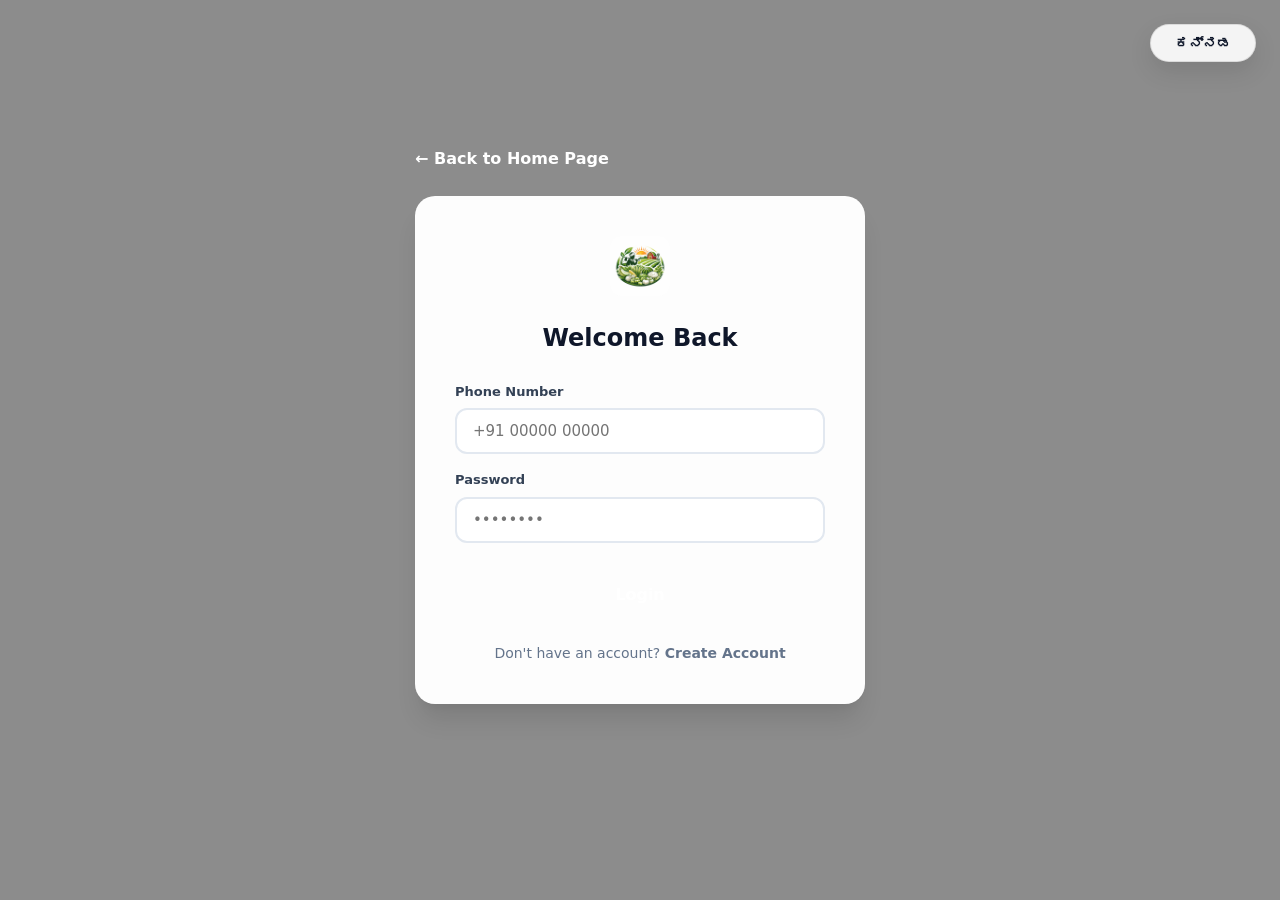
==== profile.html @ d5a903eb "Add files via upload" ====
<!DOCTYPE html>
<html lang="en">
<head>
  <meta charset="UTF-8">
  <meta name="viewport" content="width=device-width, initial-scale=1.0">
  <title id="pageTitle">Farm Profile — Raitha Bandhu</title>
  <link rel="stylesheet" href="style.css">
  <link rel="stylesheet" href="mobile.css">
  <style>
    .profile-container {
      max-width: 1200px;
      margin: 40px auto;
      display: grid;
      grid-template-columns: 320px 1fr;
      gap: 32px;
      padding: 0 24px;
    }

    /* ── SIDEBAR ────────────────────────────────────────────── */
    .profile-sidebar {
      display: flex;
      flex-direction: column;
      gap: 24px;
    }

    .user-card {
      background: white;
      padding: 32px;
      border-radius: 24px;
      text-align: center;
      border: 1px solid var(--border);
      box-shadow: var(--shadow-sm);
    }

    .profile-avatar-wrap {
      position: relative;
      width: 100px;
      height: 100px;
      margin: 0 auto 20px;
    }

    .p-avatar {
      width: 100%;
      height: 100%;
      background: var(--green-light);
      border-radius: 50%;
      display: flex;
      align-items: center;
      justify-content: center;
      font-size: 48px;
      border: 2px solid var(--green-border);
    }

    .p-badge {
      position: absolute;
      bottom: -5px;
      right: -5px;
      background: #10b981;
      color: white;
      font-size: 9px;
      font-weight: 900;
      padding: 4px 10px;
      border-radius: 20px;
      border: 2px solid white;
    }

    .p-name { font-size: 20px; font-weight: 800; color: var(--text); margin-bottom: 4px; }
    .p-id { font-size: 13px; color: var(--text-muted); font-weight: 600; margin-bottom: 24px; }

    .btn-logout {
      width: 100%;
      padding: 12px;
      background: #fee2e2;
      color: #b91c1c;
      border-radius: 12px;
      font-size: 14px;
      font-weight: 700;
      transition: all 0.2s;
    }

    .btn-logout:hover { background: #fecaca; transform: translateY(-2px); }

    /* ── MAIN CONTENT ─────────────────────────────────────────── */
    .main-card {
      background: white;
      padding: 32px;
      border-radius: 24px;
      border: 1px solid var(--border);
      box-shadow: var(--shadow-sm);
    }

    .card-title {
      font-size: 22px;
      font-weight: 900;
      color: var(--text);
      margin-bottom: 32px;
      display: flex;
      align-items: center;
      gap: 12px;
    }

    .form-grid {
      display: grid;
      grid-template-columns: 1fr 1fr;
      gap: 24px;
    }

    .input-wrap {
      display: flex;
      flex-direction: column;
      gap: 8px;
    }

    .input-wrap label {
      font-size: 13px;
      font-weight: 800;
      color: var(--text-sub);
      text-transform: uppercase;
      letter-spacing: 0.5px;
    }

    .p-input {
      background: #f1f5f9;
      border: 2px solid transparent;
      padding: 14px 18px;
      border-radius: 16px;
      font-size: 15px;
      font-weight: 600;
      transition: all 0.3s;
      width: 100%;
    }

    .p-input:focus {
      outline: none;
      background: white;
      border-color: var(--green);
      box-shadow: 0 0 0 4px rgba(16, 185, 129, 0.1);
    }

    .btn-save-up {
      grid-column: 1 / -1;
      background: var(--green);
      color: white;
      padding: 18px;
      border-radius: 18px;
      font-size: 16px;
      font-weight: 800;
      margin-top: 12px;
      box-shadow: 0 10px 20px rgba(16, 185, 129, 0.2);
      transition: all 0.3s;
    }

    .btn-save-up:hover {
      background: var(--green-mid);
      transform: translateY(-3px);
      box-shadow: 0 15px 30px rgba(16, 185, 129, 0.3);
    }

    .quick-stats {
      display: grid;
      grid-template-columns: repeat(3, 1fr);
      gap: 20px;
      margin-bottom: 24px;
    }

    .stat-box {
      background: white;
      padding: 24px;
      border-radius: 20px;
      border: 1px solid var(--border);
      display: flex;
      flex-direction: column;
      gap: 4px;
    }

    .s-val { font-size: 20px; font-weight: 900; color: var(--text); }
    .s-lbl { font-size: 11px; font-weight: 700; color: var(--text-muted); text-transform: uppercase; }

    @media (max-width: 900px) {
      .profile-container { grid-template-columns: 1fr; }
      .form-grid { grid-template-columns: 1fr; }
      .quick-stats { grid-template-columns: 1fr; }
    }
  </style>
</head>
<body>

  <header class="header">
    <div class="header-inner">
      <div class="header-left">
        <a href="index.html" class="brand">
          <img src="logo.png" alt="Logo" class="app-logo-img">
          <span class="brand-name">Raitha Bandhu</span>
        </a>
        <nav class="nav-tabs">
          <a href="index.html" class="nav-tab" data-i18n="nav_home">Home</a>
          <a href="mandi.html" class="nav-tab" data-i18n="nav_mandi">Mandi Prices</a>
          <a href="weather.html" class="nav-tab" data-i18n="nav_weather">Weather</a>
        </nav>
      </div>

      <div class="header-right">
        <div class="search-bar">
          <span class="search-trigger-icon">🔍</span>
          <input type="text" id="searchInput" class="search-input" data-i18n-placeholder="search_placeholder" placeholder="Search crops…" autocomplete="off">
          <div id="suggestions" class="suggestions"></div>
        </div>
        <div id="authSection" class="auth-section"></div>
        <button id="langToggleBtn" class="lang-toggle-btn" onclick="toggleLanguage()">ಕನ್ನಡ</button>
      </div>
    </div>
  </header>

  <main class="profile-container">
    
    <aside class="profile-sidebar">
      <div class="user-card">
        <div class="profile-avatar-wrap">
          <div class="p-avatar">🧑‍🌾</div>
          <div class="p-badge">VERIFIED</div>
        </div>
        <h2 class="p-name" id="userNameDisplay">Farmer Name</h2>
        <div class="p-id" id="userPhoneDisplay">RB-0000-0000</div>
        
        <div class="p-actions">
          <button onclick="logout()" class="btn-logout" data-i18n="btn_logout_account">🚪 Logout Account</button>
        </div>
      </div>
    </aside>

    <div class="profile-main">
      
      <div class="quick-stats">
        <div class="stat-box">
          <div class="s-val" id="statLoc">--</div>
          <div class="s-lbl" data-i18n="profile_region">Region</div>
        </div>
        <div class="stat-box">
          <div class="s-val" id="statCrop">--</div>
          <div class="s-lbl" data-i18n="profile_active_crop">Active Crop</div>
        </div>
        <div class="stat-box">
          <div class="s-val" id="statMandi">--</div>
          <div class="s-lbl" data-i18n="profile_mandi">Saved Mandi</div>
        </div>
      </div>

      <div class="main-card">
        <h3 class="card-title">📝 <span data-i18n="btn_update_farm">Update Farm Profile</span></h3>
        
        <form id="profileForm" class="form-grid">
          <div class="input-wrap">
            <label data-i18n="label_user_name">Full Name</label>
            <input type="text" id="pName" class="p-input" required>
          </div>
          <div class="input-wrap">
            <label data-i18n="label_phone">Phone Number</label>
            <input type="text" id="pPhone" class="p-input" readonly>
          </div>
          
          <div class="input-wrap">
            <label data-i18n="label_district">District</label>
            <select id="pDistrict" class="p-input">
              <option value="">Select District</option>
            </select>
          </div>
          <div class="input-wrap">
            <label data-i18n="label_taluk">Taluk</label>
            <select id="pTaluk" class="p-input">
              <option value="">Select Taluk</option>
            </select>
          </div>
          <div class="input-wrap">
            <label data-i18n="label_mandi">Nearest Mandi</label>
            <select id="pMandi" class="p-input">
              <option value="">Select Mandi</option>
            </select>
          </div>
          
          <div class="input-wrap">
            <label data-i18n="profile_active_crop">Active Crop</label>
            <select id="pCrop" class="p-input">
              <option value="">None</option>
            </select>
          </div>
          <div class="input-wrap">
            <label data-i18n="label_soil">Soil Type</label>
            <select id="pSoil" class="p-input">
              <option value="Red Loam">Red Loam</option>
              <option value="Black Soil">Black Soil</option>
              <option value="Sandy Loam">Sandy Loam</option>
              <option value="Clayey">Clayey</option>
            </select>
          </div>
          <div class="input-wrap">
            <label data-i18n="label_water">Water Availability</label>
            <select id="pWater" class="p-input">
              <option value="Irrigated">Irrigated (Borewell/Canal)</option>
              <option value="Rainfed">Rainfed (Monsoon)</option>
              <option value="Mixed">Mixed Source</option>
            </select>
          </div>
          <button type="submit" class="btn-save-up" data-i18n="btn_update_farm">Update Farm Profile</button>
        </form>
      </div>

    </div>
  </main>

  <!-- ─── FOOTER ─────────────────────────────────────────────── -->
  <footer class="footer">
    <div class="footer-inner">
      <div class="f-col-brand">
        <div class="f-brand">
          <img src="logo.png" alt="Logo" class="f-logo">
          <span class="f-title">Raitha Bandhu</span>
        </div>
        <p class="f-tag" data-i18n="footer_tagline">Empowering farmers with real-time crop data, mandi prices, and smart recommendations to maximize earnings.</p>
        
        <div class="f-states">
          <div class="f-states-title" data-i18n="states_title">Serving all districts of Karnataka.</div>
          <div class="f-states-list" data-i18n="states_list">Bangalore Rural | Kolar | Chikkaballapur | Mysuru | Belagavi | Shimoga | Davangere | Bagalkot</div>
        </div>
      </div>

      <div class="f-col-links">
        <h3 class="f-col-title" data-i18n="footer_quick_links">Quick Links</h3>
        <ul class="f-links">
          <li><a href="index.html" data-i18n="nav_home">Home</a></li>
          <li><a href="mandi.html" data-i18n="nav_mandi">Mandi Prices</a></li>
          <li><a href="weather.html" data-i18n="nav_weather">Weather Station</a></li>
          <li><a href="profile.html" data-i18n="nav_profile">My Profile</a></li>
        </ul>
      </div>

      <div class="f-col-contact">
        <h3 class="f-col-title" data-i18n="footer_contact_details">Contact Support</h3>
        <ul class="f-links">
          <li style="color:#fff; opacity:0.8; font-size:14px;" data-i18n="footer_helpline">📞 Helpline: 1800-123-4567</li>
          <li style="color:#fff; opacity:0.8; font-size:14px;" data-i18n="footer_whatsapp">📱 WhatsApp: +91 98765 43210</li>
          <li style="color:#fff; opacity:0.8; font-size:14px;" data-i18n="footer_email">✉️ help@raitha.in</li>
        </ul>
      </div>
    </div>
    
    <div class="f-bottom">
      <div data-i18n="footer_copy">© 2025 Raitha Bandhu — Smart Crop Decision System.</div>
      <div data-i18n="footer_note">All prices in ₹/quintal (100 kg) • Data is for guidance only</div>
    </div>
  </footer>

  <script src="i18n.js"></script>
  <script src="data.js"></script>
  <script>
    document.addEventListener('DOMContentLoaded', () => {
      const user = getSession();
      if (!user) {
        window.location.href = 'login.html';
        return;
      }

      // Sidebar
      document.getElementById('userNameDisplay').textContent = user.name;
      document.getElementById('userPhoneDisplay').textContent = user.phone;

      // Stats
      document.getElementById('statLoc').textContent = user.location || "N/A";
      document.getElementById('statCrop').textContent = user.growing || "None";
      document.getElementById('statMandi').textContent = user.mandi || "None";

      // Form Initialization
      document.getElementById('pName').value = user.name;
      document.getElementById('pPhone').value = user.phone;
      
      const pDistrict = document.getElementById('pDistrict');
      const pTaluk = document.getElementById('pTaluk');
      const pMandi = document.getElementById('pMandi');
      const pCrop = document.getElementById('pCrop');

      // Populate Crops
      CROPS.forEach(c => {
        const opt = document.createElement('option');
        opt.value = c.name;
        opt.textContent = cropName(c);
        pCrop.appendChild(opt);
      });
      pCrop.value = user.growing || "";

      // Populate Districts
      Object.keys(DISTRICT_DATA).forEach(d => {
        const opt = document.createElement('option');
        opt.value = d;
        opt.textContent = d;
        pDistrict.appendChild(opt);
      });
      pDistrict.value = user.location || "";

      // Helper to update taluks
      const updateTaluks = (distVal, selectedTaluk) => {
        pTaluk.innerHTML = '<option value="">Select Taluk</option>';
        pMandi.innerHTML = '<option value="">Select Mandi</option>';
        if (distVal && DISTRICT_DATA[distVal]) {
          Object.keys(DISTRICT_DATA[distVal].taluks).forEach(t => {
            const opt = document.createElement('option');
            opt.value = t;
            opt.textContent = t;
            pTaluk.appendChild(opt);
          });
          if(selectedTaluk) pTaluk.value = selectedTaluk;
        }
      };

      // Helper to update mandis
      const updateMandis = (distVal, talukVal, selectedMandi) => {
        pMandi.innerHTML = '<option value="">Select Mandi</option>';
        if (distVal && talukVal && DISTRICT_DATA[distVal].taluks[talukVal]) {
          DISTRICT_DATA[distVal].taluks[talukVal].forEach(m => {
            const opt = document.createElement('option');
            opt.value = m;
            opt.textContent = m;
            pMandi.appendChild(opt);
          });
          if(selectedMandi) pMandi.value = selectedMandi;
        }
      };

      pDistrict.addEventListener('change', () => updateTaluks(pDistrict.value));
      pTaluk.addEventListener('change', () => updateMandis(pDistrict.value, pTaluk.value));

      // Load saved sub-locations
      if(user.location) updateTaluks(user.location, user.taluk);
      if(user.location && user.taluk) updateMandis(user.location, user.taluk, user.mandi);

      document.getElementById('pSoil').value = user.soil || "Red Loam";
      document.getElementById('pWater').value = user.water || "Irrigated";

      document.getElementById('profileForm').addEventListener('submit', (e) => {
        e.preventDefault();
        const updated = {
          ...user,
          name: document.getElementById('pName').value,
          location: pDistrict.value,
          taluk: pTaluk.value,
          mandi: pMandi.value,
          growing: pCrop.value,
          soil: document.getElementById('pSoil').value,
          water: document.getElementById('pWater').value,
          isLoggedIn: true
        };
        localStorage.setItem('raitha_user', JSON.stringify(updated));
        alert(getCurrentLang() === 'kn' ? "ಪ್ರೊಫೈಲ್ ಯಶಸ್ವಿಯಾಗಿ ನವೀಕರಿಸಲಾಗಿದೆ!" : "Profile Updated Successfully!");
        window.location.reload();
      });
    });
  </script>
</body>
</html>
---- style.css ----
/* ============================================================
   RAITHA — Smart Crop Decision System
   Simple, Clean, Farmer-Friendly White Theme (With Real Images)
   ============================================================ */

/* ── RESET & BASE ─────────────────────────────────────────── */
@keyframes glideUp {
  0% { opacity: 0; transform: translateY(30px); }
  100% { opacity: 1; transform: translateY(0); }
}

*, *::before, *::after { box-sizing: border-box; margin: 0; padding: 0; }

:root {
  --white: #ffffff;
  --bg: #f8fafc;
  --bg2: #f1f5f9;
  --card: #ffffff;

  --slate: #0f172a;
  --slate-dark: #020617;
  --slate-light: #f1f5f9;
  --slate-border: #e2e8f0;
  --slate-glow: rgba(15, 23, 42, 0.4);

  --emerald: #10b981;
  --slate: #0f172a;
  --amber: #f59e0b;

  --orange: #f59e0b;
  --orange-light: #fffbeb;
  --orange-mid: #fbbf24;

  --red: #ef4444;
  --red-light: #fef2f2;

  --text: #0f172a;
  --text-sub: #334155;
  --text-muted: #64748b;

  --border: #e2e8f0;

  --radius: 20px;
  --radius-sm: 8px;
  --radius-lg: 32px;

  --shadow: 0 10px 15px -3px rgba(0,0,0,0.1), 0 4px 6px -2px rgba(0,0,0,0.05);
  --shadow-lg: 0 20px 25px -5px rgba(0,0,0,0.1), 0 10px 10px -5px rgba(0,0,0,0.04);
  --shadow-sm: 0 1px 2px 0 rgba(0,0,0,0.05);

  --header-h: 80px;
  --font: "Inter", system-ui, -apple-system, sans-serif;
}

@keyframes shimmer {
  0% { background-position: -200% 0; }
  100% { background-position: 200% 0; }
}

@keyframes pulse-slate {
  0% { box-shadow: 0 0 0 0 rgba(15, 23, 42, 0.4); }
  70% { box-shadow: 0 0 0 10px rgba(15, 23, 42, 0); }
  100% { box-shadow: 0 0 0 0 rgba(15, 23, 42, 0); }
}

html { scroll-behavior: smooth; overflow-x: hidden; }

body {
  font-family: var(--font);
  background: var(--bg);
  color: var(--text);
  line-height: 1.6;
  min-height: 100vh;
  padding-top: 0;
  overflow-x: hidden;
  width: 100%;
}

a { text-decoration: none; color: inherit; }
button { font-family: var(--font); cursor: pointer; border: none; }
select, input { font-family: var(--font); }

/* ── HEADER ──────────────────────────────────────────────────── */
.header-top-bar {
  background: #020617;
  color: #94a3b8;
  height: 36px;
  font-size: 11px;
  display: flex;
  flex-direction: row;
  justify-content: center;
  padding: 0 32px;
  border-bottom: 1px solid rgba(255,255,255,0.05);
  font-weight: 700;
  text-transform: uppercase;
  letter-spacing: 0.5px;
}
.detail-hero {
  background-size: cover;
  background-position: center;
  background-repeat: no-repeat;
  background-image: linear-gradient(rgba(15, 23, 42, 0.8), rgba(15, 23, 42, 0.8)), url('https://images.unsplash.com/photo-1500382017468-9049fed747ef?auto=format&fit=crop&w=1920&q=80');
  padding: 60px 40px;
  border-radius: 40px;
  display: flex;
  justify-content: space-between;
  align-items: center;
  margin-bottom: 48px;
  color: white;
  box-shadow: 0 20px 40px rgba(0,0,0,0.1);
  border: 1px solid rgba(255,255,255,0.1);
}

.dh-left { display: flex; align-items: center; gap: 32px; }
.dh-icon {
  width: 100px;
  height: 100px;
  background: rgba(255,255,255,0.15);
  backdrop-filter: blur(10px);
  border: 1px solid rgba(255,255,255,0.2);
  display: flex;
  align-items: center;
  justify-content: center;
  font-size: 56px;
  border-radius: 32px;
  box-shadow: 0 12px 24px rgba(0,0,0,0.1);
  overflow: hidden; /* Ensure image is contained */
}
.dh-crop-img {
  width: 100%;
  height: 100%;
  object-fit: cover;
  border-radius: inherit;
}
.dh-name {
  font-size: 56px;
  font-weight: 950;
  margin-bottom: 8px;
  letter-spacing: -1.5px;
  background: linear-gradient(to bottom, #ffffff, #dcfce7);
  -webkit-background-clip: text;
  -webkit-text-fill-color: transparent;
}
.dh-meta { display: flex; gap: 12px; font-weight: 700; color: #bae6fd; font-size: 15px; }
.dh-cat, .dh-season, .dh-harvest {
  background: rgba(255,255,255,0.1);
  padding: 6px 14px;
  border-radius: 12px;
}
.dh-price-block {
  text-align: right;
  background: rgba(255,255,255,0.1);
  backdrop-filter: blur(16px);
  padding: 32px;
  border-radius: 32px;
  border: 1px solid rgba(255,255,255,0.2);
  box-shadow: 0 15px 35px rgba(0,0,0,0.15);
}
.dh-today {
  font-size: 56px;
  font-weight: 950;
  color: #fff;
  line-height: 1;
}
.dh-today-unit {
  font-size: 14px;
  color: #d1fae5;
  font-weight: 700;
  text-transform: uppercase;
  letter-spacing: 0.5px;
  margin-top: 4px;
  display: block;
}
.dh-change {
  display: inline-block;
  margin: 12px 0;
  padding: 6px 14px;
  border-radius: 12px;
  font-size: 18px;
  font-weight: 900;
  background: rgba(0,0,0,0.3);
}
.dh-change.up { color: #4ade80; }
.dh-change.down { color: #f87171; }
.dh-yesterday {
  font-size: 15px;
  color: #a7f3d0;
  font-weight: 600;
  opacity: 0.9;
}
.header-top-inner {
  max-width: 1400px;
  width: 100%;
  margin: 0 auto;
  flex-direction: row;
  display: flex;
  justify-content: center; /* Centered */
  align-items: center;
  gap: 40px;
}
.market-status {
  display: flex;
  align-items: center;
  gap: 6px;
  color: #10b981;
}
.market-status-dot {
  width: 6px;
  height: 6px;
  background: #10b981;
  border-radius: 50%;
  box-shadow: 0 0 10px #10b981;
}
.ticker-wrap {
  flex: 1;
  overflow: hidden;
  white-space: nowrap;
  margin: 0 40px;
  position: relative;
}
.ticker-content {
  display: inline-block;
  animation: ticker-slide 30s linear infinite;
}
.ticker-item {
  margin-right: 20px;
}
.ticker-item .up { color: #10b981; }
.ticker-item .down { color: #f43f5e; }
.ticker-sep { color: #334155; margin-right: 20px; }

@keyframes ticker-slide {
  from { transform: translateX(0); }
  to { transform: translateX(-50%); }
}

.header {
  position: fixed;
  top: 0; left: 0; right: 0;
  height: 84px;
  background: rgba(15, 23, 42, 0.95); /* Deep Slate/Charcoal */
  backdrop-filter: blur(20px) saturate(180%);
  -webkit-backdrop-filter: blur(20px) saturate(180%);
  z-index: 2000;
  border-bottom: 1px solid rgba(255, 255, 255, 0.1);
  display: flex;
  align-items: center;
  box-shadow: 0 4px 30px rgba(0,0,0,0.2);
}

.brand-name { font-size: 26px; font-weight: 900; color: #fff; letter-spacing: -1px; }

.nav-tabs {
  display: flex;
  background: rgba(255, 255, 255, 0.1);
  padding: 5px;
  border-radius: 16px;
  gap: 4px;
  border: 1px solid rgba(255, 255, 255, 0.1);
}
.nav-tab {
  padding: 8px 18px;
  border-radius: 12px;
  font-size: 14px;
  font-weight: 800;
  color: #d1fae5;
  transition: all 0.3s;
}
.nav-tab:hover { color: #fff; background: rgba(255,255,255,0.1); }
.nav-tab.active { background: #fff; color: #0f172a; box-shadow: 0 4px 15px rgba(0,0,0,0.1); }

/* Premium Floating Lang Button for Login */
.login-lang-btn {
  position: fixed;
  top: 24px;
  right: 24px;
  z-index: 2000;
  background: rgba(255, 255, 255, 0.9);
  backdrop-filter: blur(12px);
  -webkit-backdrop-filter: blur(12px);
  border: 1px solid rgba(0, 0, 0, 0.1);
  padding: 10px 24px;
  border-radius: 50px;
  font-weight: 800;
  font-size: 14px;
  color: #0f172a;
  cursor: pointer;
  box-shadow: 0 10px 25px rgba(0,0,0,0.1);
  transition: all 0.3s cubic-bezier(0.4, 0, 0.2, 1);
  display: flex;
  align-items: center;
  gap: 8px;
}
.login-lang-btn:hover {
  background: #fff;
  transform: translateY(-2px);
  box-shadow: 0 15px 35px rgba(0,0,0,0.15);
  border-color: #0f172a;
}
.login-lang-btn:active { transform: translateY(0); }

.search-bar {
  display: flex;
  align-items: center;
  background: rgba(255, 255, 255, 0.1);
  border-radius: 16px;
  padding: 5px 8px;
  width: 300px;
  position: relative;
  transition: all 0.3s;
  border: 1px solid rgba(255, 255, 255, 0.1);
}
.search-bar:focus-within { background: rgba(255, 255, 255, 0.2); width: 340px; border-color: #10b981; }
.search-trigger-icon { padding-left: 10px; color: #d1fae5; }
.search-input {
  background: transparent;
  border: none;
  padding: 8px 12px;
  font-size: 14px;
  color: #fff;
  width: 100%;
  outline: none;
}
.search-input::placeholder { color: rgba(255, 255, 255, 0.6); }
.header-inner {
  max-width: 1440px;
  width: 100%;
  margin: 0 auto;
  padding: 0 24px;
  display: flex;
  align-items: center;
  justify-content: space-between;
}

.header-left, .header-right {
  display: flex;
  align-items: center;
  gap: 32px;
}

.brand {
  display: flex;
  align-items: center;
  gap: 12px;
  flex-shrink: 0;
}
.app-logo-img { width: 44px; height: 44px; object-fit: contain; border-radius: 10px; }
.brand-name { font-size: 24px; font-weight: 900; color: #fff; letter-spacing: -1px; }

/* ── AUTH SECTION ────────────────────────────────────────────── */
.auth-section { display: flex; align-items: center; gap: 12px; }
.auth-btn {
  display: flex;
  align-items: center;
  gap: 8px;
  padding: 8px 16px;
  border-radius: 12px;
  background: white;
  border: 1px solid var(--border);
  font-size: 13px;
  font-weight: 800;
  color: var(--text);
  transition: all 0.2s;
  cursor: pointer;
}
.auth-btn:hover { background: #f8fafc; transform: translateY(-1px); border-color: var(--green-mid); box-shadow: 0 4px 12px rgba(0,0,0,0.05); }
.auth-icon { font-size: 16px; }
.logout-link { color: var(--red); border-color: var(--red-light); }
.logout-link:hover { background: var(--red-light); border-color: var(--red); }

.lang-toggle-btn {
  padding: 10px 18px;
  background: var(--green);
  color: white;
  border-radius: 14px;
  font-weight: 900;
  font-size: 13px;
  transition: all 0.2s;
}
.lang-toggle-btn:hover { transform: scale(1.05); box-shadow: 0 4px 15px rgba(6, 78, 59, 0.3); }

/* ── PAGE BACKGROUNDS ────────────────────────────────────────── */
.login-page {
  background: linear-gradient(rgba(0,0,0,0.4), rgba(0,0,0,0.4)), url('https://images.unsplash.com/photo-1500382017468-9049fed747ef?auto=format&fit=crop&w=1920&q=80') center/cover no-repeat fixed !important;
}

.weather-main, .profile-container {
  background: url('https://images.unsplash.com/photo-1561470508-fd4df1ed90b2?auto=format&fit=crop&w=1920&q=80') center/cover no-repeat fixed !important;
}

body { padding-top: 84px; } /* Space for fixed header */




.btn-pagination {
  background: white;
  color: var(--green);
  border: 2px solid var(--green);
  padding: 12px 32px;
  border-radius: 50px;
  font-weight: 700;
  font-size: 15px;
  transition: all 0.2s;
  cursor: pointer;
  box-shadow: 0 4px 6px rgba(0,0,0,0.05);
}
.btn-pagination:hover {
  background: var(--green);
  color: white;
  transform: translateY(-2px);
  box-shadow: 0 6px 12px rgba(0,0,0,0.1);
}

.real-cat-icon {
  width: 1.4em;
  height: 1.4em;
  border-radius: 50%;
  object-fit: cover;
  vertical-align: middle;
  background: white;
  box-shadow: 0 2px 5px rgba(0,0,0,0.15);
  display: inline-block;
  margin-right: 6px;
  border: 1px solid rgba(220, 220, 220, 0.5);
}

/* ── HERO CORE STATS ──────────────────────────────────────────── */
.hero-stats {
  display: flex;
  justify-content: center;
  gap: 16px;
  margin-top: 32px;
  flex-wrap: wrap;
  width: 100%;
}
.stat-card {
  background: rgba(0, 0, 0, 0.4);
  backdrop-filter: blur(8px);
  -webkit-backdrop-filter: blur(8px);
  border: 1px solid rgba(255, 255, 255, 0.15);
  box-shadow: 0 8px 16px rgba(0,0,0,0.3);
  padding: 20px 24px;
  border-radius: var(--radius);
  text-align: center;
  flex: 1;
  min-width: 120px;
  max-width: 200px;
  transition: transform 0.2s, background 0.2s;
}
.stat-card:hover {
  transform: translateY(-3px);
  background: rgba(0, 0, 0, 0.5);
  border-color: rgba(255,255,255,0.3);
}
.stat-val {
  font-size: 32px;
  font-weight: 800;
  color: white;
  line-height: 1;
  text-shadow: 1px 1px 2px rgba(0,0,0,0.5);
}
.stat-lbl {
  font-size: 12px;
  color: #a5d6a7;
  font-weight: 700;
  text-transform: uppercase;
  letter-spacing: 1px;
  margin-top: 8px;
}
.btn-primary {
  background: white;
  color: var(--green);
  padding: 14px 28px;
  border-radius: 50px;
  font-weight: 700;
  font-size: 16px;
  transition: all 0.2s;
  box-shadow: var(--shadow);
}
.btn-primary:hover { background: var(--green-light); transform: translateY(-2px); }
.btn-secondary {
  background: rgba(255,255,255,0.2);
  color: white;
  padding: 14px 28px;
  border-radius: 50px;
  font-weight: 700;
  font-size: 16px;
  border: 2px solid rgba(255,255,255,0.8);
  transition: all 0.2s;
}
.btn-secondary:hover { background: rgba(255,255,255,0.3); transform: translateY(-2px); }

/* ── NOTICE BAR ────────────────────────────────────────────────── */
.notice-bar {
  background-color: #fff8e1;
  color: #ff8f00;
  text-align: center;
  padding: 10px 16px;
  font-size: 13px;
  font-weight: 600;
  border-bottom: 1px solid #ffe082;
  line-height: 1.5;
  
  /* Critical for zooming & mobile constraints */
  word-wrap: break-word;
  white-space: normal;
  display: block;
}

/* ── LIVE DATA WIDGETS ──────────────────────────────────── */
.live-dashboard {
  display: flex;
  justify-content: center;
  gap: 16px;
  margin-top: 24px;
  flex-wrap: wrap;
}
.live-widget {
  background: rgba(255, 255, 255, 0.05);
  backdrop-filter: blur(16px);
  -webkit-backdrop-filter: blur(16px);
  border: 1px solid rgba(255, 255, 255, 0.1);
  border-radius: 20px;
  padding: 20px 28px;
  display: flex;
  align-items: center;
  gap: 20px;
  color: white;
  transition: all 0.3s;
}
.live-widget:hover {
  background: rgba(255, 255, 255, 0.1);
  border-color: rgba(16, 185, 129, 0.3);
  transform: translateY(-4px);
}
.live-widget-icon {
  font-size: 36px;
  filter: drop-shadow(0 4px 8px rgba(0,0,0,0.3));
}
.live-widget-title {
  font-size: 11px;
  text-transform: uppercase;
  color: #a7f3d0;
  font-weight: 800;
  letter-spacing: 1px;
}
.live-widget-val {
  font-size: 20px;
  font-weight: 800;
  margin-top: 4px;
}
.live-widget-sub {
  font-size: 13px;
  color: rgba(255, 255, 255, 0.7);
  display: flex;
  align-items: center;
  gap: 6px;
}

/* Live Pulse Dot */
.pulse-dot {
  width: 8px;
  height: 8px;
  background: #10b981;
  border-radius: 50%;
  position: relative;
}
.pulse-dot::after {
  content: "";
  position: absolute;
  inset: -4px;
  border-radius: 50%;
  border: 2px solid #10b981;
  animation: pulse-emerald 2s infinite;
}

/* ── SPLASH SCREEN LOADER ─────────────────────────────────────────── */
#splashScreen {
  position: fixed;
  inset: 0;
  background: #020617;
  z-index: 99999;
  display: flex;
  flex-direction: column;
  align-items: center;
  justify-content: center;
  transition: opacity 0.6s ease, visibility 0.6s ease;
}
.splash-logo-container {
  display: flex;
  flex-direction: column;
  align-items: center;
  animation: pulseLogo 1.5s infinite;
}
.splash-logo-img {
  width: 120px;
  height: 120px;
  border-radius: 20px;
  margin-bottom: 24px;
  box-shadow: 0 10px 20px rgba(0,0,0,0.5);
  animation: scaleIn 0.8s ease-out forwards;
}
.splash-title {
  color: white;
  font-size: 32px;
  font-weight: 800;
  letter-spacing: 3px;
}
.splash-hidden {
  opacity: 0;
  visibility: hidden;
  pointer-events: none;
}
@keyframes pulseLogo {
  0% { transform: scale(0.95); opacity: 0.8; }
  50% { transform: scale(1.05); opacity: 1; }
  100% { transform: scale(0.95); opacity: 0.8; }
}

/* ── SEARCH BAR ───────────────────────────────────────────── */
.notice-bar {
  background: rgba(255, 248, 225, 0.95);
  backdrop-filter: blur(10px);
  border-bottom: 2px solid rgba(255, 224, 130, 0.8);
  padding: 10px 24px;
  text-align: center;
  font-size: 14px;
  color: #5d4037;
  font-weight: 600;
}

/* ── SECTIONS ─────────────────────────────────────────────── */
.section {
  max-width: 1200px;
  margin: 0 auto;
  padding: 48px 24px;
}
.section-header {
  margin-bottom: 40px;
  text-align: center;
}
.hero {
  padding: 120px 24px;
  background: linear-gradient(rgba(15, 23, 42, 0.65), rgba(15, 23, 42, 0.85)), url('https://images.unsplash.com/photo-1500382017468-9049fed747ef?auto=format&fit=crop&w=1920&q=80') center/cover no-repeat fixed;
  color: white;
  text-align: center;
  position: relative;
  overflow: hidden;
  border-radius: 0 0 80px 80px;
  box-shadow: 0 25px 50px -12px rgba(0, 0, 0, 0.25);
}

.hero::before {
  content: "";
  position: absolute;
  top: 0; left: 0; right: 0; bottom: 0;
  background: radial-gradient(circle at center, transparent 0%, rgba(0,0,0,0.3) 100%);
  pointer-events: none;
}

.hero-inner { max-width: 1100px; margin: 0 auto; position: relative; z-index: 2; }

.hero-title {
  font-size: 64px;
  font-weight: 950;
  margin-bottom: 28px;
  line-height: 1.05;
  letter-spacing: -2px;
  color: #ffffff; /* Minimalist White */
  text-shadow: 0 10px 30px rgba(0,0,0,0.2);
}

.hero-sub {
  font-size: 20px;
  opacity: 0.85;
  margin-bottom: 48px;
  max-width: 800px;
  margin-left: auto;
  margin-right: auto;
  font-weight: 500;
  color: #ffffff;
  line-height: 1.6;
}

.hero-quote {
  font-size: 14px;
  font-style: italic;
  font-weight: 500;
  color: rgba(255,255,255,0.9);
  background: rgba(255,255,255,0.05);
  padding: 10px 20px;
  border-radius: 50px;
  display: inline-block;
  margin-bottom: 20px;
  border: 1px solid rgba(255,255,255,0.15);
}

.hero-actions { display: flex; gap: 16px; justify-content: center; }

.btn-primary {
  background: #fff;
  color: #064e3b;
  padding: 16px 32px;
  border-radius: 16px;
  font-weight: 800;
  font-size: 16px;
  box-shadow: 0 10px 25px rgba(0,0,0,0.15);
  transition: all 0.3s cubic-bezier(0.4, 0, 0.2, 1);
  border: none;
  cursor: pointer;
}
.btn-primary:hover { 
  transform: translateY(-4px); 
  box-shadow: 0 20px 40px rgba(0,0,0,0.2); 
  background: #f8fafc; 
  color: #059669;
}

.btn-secondary {
  background: rgba(255,255,255,0.1);
  backdrop-filter: blur(10px);
  color: white;
  padding: 16px 32px;
  border-radius: 16px;
  font-weight: 800;
  font-size: 16px;
  border: 1px solid rgba(255,255,255,0.2);
  transition: all 0.3s;
}
.btn-secondary:hover { 
  background: rgba(255,255,255,0.25); 
  transform: translateY(-4px); 
  border-color: rgba(255,255,255,0.5);
  box-shadow: 0 15px 35px rgba(0,0,0,0.2);
}

/* ── STATS WIDGET ────────────────────────────────────────────── */
.hero-stats {
  display: flex;
  justify-content: center;
  align-items: stretch;
  gap: 32px;
  margin: 80px auto 0;
  max-width: 900px;
  width: 100%;
}
.stat-item {
  flex: 1;
  background: rgba(255, 255, 255, 0.08);
  border: 1px solid rgba(255, 255, 255, 0.2);
  padding: 40px 24px;
  border-radius: 40px;
  backdrop-filter: blur(12px);
  transition: all 0.4s cubic-bezier(0.175, 0.885, 0.32, 1.275);
  position: relative;
  text-align: center;
  display: flex;
  flex-direction: column;
  justify-content: center;
  align-items: center;
}
.stat-item:hover { transform: translateY(-10px); background: rgba(255, 255, 255, 0.12); box-shadow: 0 20px 40px rgba(0,0,0,0.2); }
.stat-val { font-size: 52px; font-weight: 950; color: #fff; margin-bottom: 8px; letter-spacing: -2.5px; }
.stat-lbl { font-size: 13px; font-weight: 800; text-transform: uppercase; letter-spacing: 1.5px; color: #a7f3d0; }

.section-title {
  font-size: 32px;
  font-weight: 800;
  color: var(--text);
  margin-bottom: 12px;
  position: relative;
  display: inline-block;
}
.section-title::after {
  content: "";
  position: absolute;
  bottom: -6px;
  left: 50%;
  transform: translateX(-50%);
  width: 40px;
  height: 4px;
  background: var(--green-mid);
  border-radius: 2px;
}
.section-sub {
  font-size: 17px;
  color: var(--text-muted);
  max-width: 600px;
  margin: 0 auto;
}

/* ── REAL IMAGE CROP GRID ──────────────────────────────────────── */
.crop-grid {
  display: grid;
  grid-template-columns: repeat(auto-fill, minmax(260px, 1fr));
  gap: 20px;
}

.mandi-grid {
  display: grid;
  grid-template-columns: repeat(3, 1fr);
  gap: 24px;
}

/* Cards with Background Image */
.crop-card, .mandi-card {
  border-radius: var(--radius);
  overflow: hidden;
  cursor: pointer;
  position: relative;
  background-color: var(--card);
  box-shadow: var(--shadow);
  transition: all 0.4s cubic-bezier(0.4, 0, 0.2, 1);
  background-size: cover;
  background-position: center;
  min-height: 280px;
  display: flex;
  flex-direction: column;
  justify-content: flex-end;
  color: white;
  border: 1px solid var(--border);
}

.crop-card::before, .mandi-card::before {
  content: "";
  position: absolute;
  inset: 0;
  background: linear-gradient(to top, rgba(15, 23, 42, 0.95) 0%, rgba(15, 23, 42, 0.4) 50%, rgba(15, 23, 42, 0) 100%);
  z-index: 1;
  transition: opacity 0.3s;
}

.crop-card:hover, .mandi-card:hover {
  transform: translateY(-12px);
  box-shadow: var(--shadow-lg);
  border-color: var(--green-mid);
}

.crop-card:hover::before, .mandi-card:hover::before {
  background: linear-gradient(to top, rgba(6, 78, 59, 0.98) 0%, rgba(6, 78, 59, 0.6) 60%, rgba(6, 78, 59, 0.2) 100%);
}

/* Content wrapper above gradient */
.card-content {
  position: relative;
  z-index: 2;
  padding: 20px;
  width: 100%;
}

.card-rank {
  position: absolute;
  top: 16px; right: 16px;
  z-index: 3;
  font-size: 11px;
  font-weight: 800;
  color: white;
  background: linear-gradient(135deg, #10b981, #059669);
  padding: 6px 12px;
  border-radius: 50px;
  box-shadow: 0 4px 12px rgba(16, 185, 129, 0.3);
  text-transform: uppercase;
  letter-spacing: 0.5px;
}
.card-name { font-size: 20px; font-weight: 800; margin-bottom: 4px; text-shadow: 1px 1px 2px rgba(0,0,0,0.8); }
.card-cat { font-size: 13px; color: #e0e0e0; margin-bottom: 12px; font-weight: 500; }
.card-price {
  display: flex;
  align-items: baseline;
  gap: 8px;
  margin-bottom: 10px;
}
.price-val { font-size: 24px; font-weight: 800; }
.price-unit { font-size: 12px; color: #cccccc; }
.price-trend { font-size: 14px; font-weight: 800; background: rgba(0,0,0,0.4); padding: 2px 6px; border-radius: 4px;}

.card-meta { display: flex; gap: 8px; flex-wrap: wrap; margin-bottom: 4px; align-items: center;}
.card-score { font-size: 13px; color: #cccccc; font-weight: 600; margin-top: 4px; }

/* ── RISK BADGES (WHITE BACKGROUND) ───────────────────────────────── */
.risk-badge {
  display: inline-block;
  padding: 4px 12px;
  border-radius: 20px;
  font-size: 12px;
  font-weight: 800;
  box-shadow: 0 1px 3px rgba(0,0,0,0.3);
}
.risk-low { background: #e8f5e9; color: var(--green); border: 1px solid var(--green-border); }
.risk-medium { background: #fff3e0; color: var(--orange-mid); border: 1px solid #ffcc80; }
.risk-high { background: #ffebee; color: var(--red); border: 1px solid #ef9a9a; }
.season-tag {
  font-size: 12px;
  padding: 4px 12px;
  border-radius: 20px;
  background: rgba(255,255,255,0.2);
  backdrop-filter: blur(4px);
  color: white;
  border: 1px solid rgba(255,255,255,0.4);
}
.up { color: #4caf50; } /* brighter green on black bg */
.down { color: #ff5252; } /* brighter red on black bg */
.flat { color: #ffb74d; }
.profit-pos { color: #4caf50; font-weight: 800; text-shadow: 1px 1px 2px rgba(0,0,0,0.5); }
.profit-neg { color: #ff5252; font-weight: 800; text-shadow: 1px 1px 2px rgba(0,0,0,0.5); }

/* ── MANDI SPECIFIC LAYOUT ────────────────────────────────────────── */
.mc-header {
  display: flex;
  align-items: center;
  justify-content: space-between;
  margin-bottom: 12px;
}
.mc-name { font-size: 22px; font-weight: 800; text-shadow: 1px 1px 3px rgba(0,0,0,0.8); }
.mc-cat { font-size: 13px; color: #ddd; font-weight: 500; }
.mc-prices {
  display: flex;
  align-items: center;
  gap: 16px;
  margin-bottom: 12px;
  background: rgba(0,0,0,0.4);
  padding: 10px;
  border-radius: 8px;
}
.mc-today, .mc-yesterday { flex: 1; }
.mc-price-label { font-size: 11px; color: #bbb; text-transform: uppercase; font-weight: 700; margin-bottom: 2px; }
.mc-price-val { font-size: 20px; font-weight: 800; }
.mc-price-unit { font-size: 12px; color: #999; margin-left: 2px; }
.mc-price-val.muted { color: #ccc; font-size: 16px; }

.mc-footer {
  display: flex;
  justify-content: space-between;
  align-items: center;
  font-size: 15px;
  font-weight: 800;
  margin-bottom: 8px;
}
.demand-label { font-size: 12px; color: #ccc; font-weight: 600; display: block; margin-top: 8px; }

/* ── MANDI SUMMARY STATS ─────────────────────────────────────────── */
.mandi-summary {
  display: grid;
  grid-template-columns: repeat(5, 1fr);
  gap: 16px;
  margin-bottom: 32px;
}
.mandi-stat-card {
  border-radius: var(--radius);
  padding: 24px;
  display: flex;
  position: relative;
  overflow: hidden;
  color: white;
  box-shadow: var(--shadow);
  transition: all 0.4s cubic-bezier(0.4, 0, 0.2, 1);
  border: 1px solid rgba(255,255,255,0.1);
  cursor: pointer;
}
.mandi-stat-card:hover {
  transform: translateY(-8px);
  box-shadow: var(--shadow-lg);
}
.msc-blue { background: linear-gradient(135deg, #3b82f6, #1d4ed8); }
.msc-green { background: linear-gradient(135deg, #10b981, #047857); }
.msc-purple { background: linear-gradient(135deg, #8b5cf6, #6d28d9); }
.msc-red { background: linear-gradient(135deg, #ef4444, #b91c1c); }
.msc-orange { background: linear-gradient(135deg, #f59e0b, #d97706); }

.mandi-stat-card::after {
  content: "";
  position: absolute;
  top: 0; right: 0; bottom: 0; left: 0;
  background: linear-gradient(135deg, rgba(255,255,255,0.2) 0%, rgba(255,255,255,0) 100%);
  pointer-events: none;
}
.ms-icon {
  position: absolute;
  right: -10px;
  bottom: -20px;
  font-size: 90px;
  opacity: 0.12;
  line-height: 1;
}
.ms-info {
  display: flex;
  flex-direction: column;
  position: relative;
  z-index: 2;
}
.ms-val {
  font-size: 36px;
  font-weight: 800;
  color: white !important;
  line-height: 1;
  text-shadow: 1px 1px 2px rgba(0,0,0,0.1);
}
.ms-label {
  font-size: 13px;
  color: rgba(255,255,255,0.95);
  font-weight: 700;
  margin-top: 8px;
  text-transform: uppercase;
  letter-spacing: 1px;
}

.msc-blue { background: linear-gradient(135deg, #2196f3, #1565c0); }
.msc-green { background: linear-gradient(135deg, #4caf50, #2e7d32); }
.msc-purple { background: linear-gradient(135deg, #7e57c2, #4527a0); }
.msc-red { background: linear-gradient(135deg, #f44336, #c62828); }
.msc-orange { background: linear-gradient(135deg, #ff9800, #ef6c00); }

.active-summary {
  box-shadow: 0 0 0 3px white, 0 0 0 6px var(--green) !important;
  transform: translateY(-5px) scale(1.02);
}

/* ── CATEGORY GRID ─────────────────────────────────────────── */
.category-grid {
  display: grid;
  grid-template-columns: repeat(auto-fill, minmax(140px, 1fr));
  gap: 16px;
}
.cat-card {
  border-radius: var(--radius);
  padding: 24px 12px;
  text-align: center;
  cursor: pointer;
  transition: transform 0.2s, box-shadow 0.2s;
  box-shadow: var(--shadow-sm);
  background-size: cover;
  background-position: center;
  position: relative;
  overflow: hidden;
  color: white;
}
.cat-card::before {
  content: "";
  position: absolute;
  inset: 0;
  background: rgba(0,0,0,0.6);
  z-index: 1;
}
.cat-card:hover { transform: scale(1.05); box-shadow: var(--shadow); }
.cat-card:hover::before { background: rgba(0,0,0,0.4); }
.cat-icon { font-size: 32px; margin-bottom: 8px; position: relative; z-index: 2;}
.cat-name { font-size: 16px; font-weight: 800; position: relative; z-index: 2;}
.cat-count { font-size: 13px; color: #ddd; margin-top: 4px; position: relative; z-index: 2; font-weight: 600;}

/* ── PAGE HERO (MANDI) ───────────────────────────────────────────────── */
.page-hero {
  background: linear-gradient(rgba(27, 94, 32, 0.8), rgba(46, 125, 50, 0.9)), url('https://tse1.mm.bing.net/th?q=lush+green+farm+landscape+india&w=1200&h=400&c=7&rs=1&p=0');
  background-size: cover;
  background-position: center;
  color: white;
  padding: 40px 24px;
  text-align: center;
}
.page-hero-inner { max-width: 1200px; margin: 0 auto; }
.page-title { font-size: 32px; font-weight: 800; }
.page-sub { font-size: 16px; color: rgba(255,255,255,0.9); margin-top: 8px; }

/* ── TOOLBAR ─────────────────────────────────────────────────── */
.toolbar {
  background: white;
  border-bottom: 2px solid var(--border);
  padding: 16px 24px;
  position: sticky;
  top: var(--header-h);
  z-index: 100;
  box-shadow: var(--shadow-sm);
}
.toolbar-inner {
  max-width: 1200px;
  margin: 0 auto;
  display: flex;
  gap: 16px;
  align-items: flex-end;
  flex-wrap: wrap;
}
.filter-group { display: flex; flex-direction: column; gap: 5px; flex: 1; min-width: 200px;}
.filter-label { font-size: 12px; color: var(--text-muted); font-weight: 700; text-transform: uppercase; }
.toolbar-search {
  background: var(--bg);
  border: 2px solid var(--border);
  border-radius: var(--radius-sm);
  padding: 10px 14px;
  color: var(--text);
  font-size: 15px;
  outline: none;
  width: 100%;
  transition: border-color 0.2s;
}
.toolbar-search:focus { border-color: var(--green); }
.filter-select {
  background: var(--bg);
  border: 2px solid var(--border);
  border-radius: var(--radius-sm);
  padding: 10px 14px;
  color: var(--text);
  font-size: 15px;
  outline: none;
  cursor: pointer;
  transition: border-color 0.2s;
  width: 100%;
}
.filter-select:focus { border-color: var(--green); }

/* ── MAIN CONTENT ─────────────────────────────────────────────── */
.main-content {
  max-width: 1200px;
  margin: 0 auto;
  padding: 32px 24px;
}

/* ── DETAIL LAYOUT (crop.html) ────────────────────────────────────────────── */
.detail-layout {
  display: grid;
  grid-template-columns: 1fr 380px;
  gap: 40px;
  align-items: start;
  padding-top: 32px;
  max-width: 1400px;
  margin: 0 auto;
}

/* Metrics Row */
.metrics-row {
  display: grid;
  grid-template-columns: repeat(auto-fit, minmax(150px, 1fr));
  gap: 16px;
  margin-bottom: 32px;
}
.metric-card {
  background: white;
  border: 1px solid rgba(0,0,0,0.06);
  border-radius: 20px;
  padding: 24px 20px;
  text-align: center;
  box-shadow: 0 4px 15px rgba(0,0,0,0.04);
  transition: all 0.3s cubic-bezier(0.16, 1, 0.3, 1);
  position: relative;
}
.metric-card:hover { 
  transform: translateY(-5px); 
  box-shadow: 0 12px 25px rgba(16, 185, 129, 0.1);
  border-color: rgba(16, 185, 129, 0.2);
}
.metric-icon { font-size: 32px; margin-bottom: 12px; }
.metric-label { font-size: 11px; color: var(--text-muted); margin-bottom: 8px; font-weight: 800; text-transform: uppercase; letter-spacing: 0.5px; }
.metric-val { font-size: 24px; font-weight: 800; color: var(--text); }

/* Chart Card */
.chart-card {
  background: white;
  border: 1px solid var(--border);
  border-radius: var(--radius);
  padding: 24px;
  margin-bottom: 24px;
  box-shadow: var(--shadow-sm);
}
.weather-hero {
  background: linear-gradient(rgba(3, 105, 161, 0.75), rgba(3, 105, 161, 0.75)), url('https://images.unsplash.com/photo-1561470508-fd4df1ed90b2?auto=format&fit=crop&w=1920&q=80') center/cover no-repeat;
  color: white;
  padding: 60px 40px;
  border-radius: 40px;
  display: flex;
  justify-content: space-between;
  align-items: center;
  margin-bottom: 40px;
  box-shadow: 0 20px 40px rgba(0,0,0,0.1);
  border: 1px solid rgba(255,255,255,0.1);
}

.wh-left h1 {
  font-size: 56px;
  font-weight: 950;
  margin-bottom: 8px;
  letter-spacing: -1.5px;
  background: linear-gradient(to bottom, #ffffff, #e0f2fe);
  -webkit-background-clip: text;
  -webkit-text-fill-color: transparent;
}

.wh-location {
  font-size: 18px;
  font-weight: 700;
  color: #bae6fd;
  display: flex;
  align-items: center;
  gap: 8px;
}
.chart-header {
  display: flex;
  justify-content: space-between;
  align-items: center;
  margin-bottom: 20px;
}
.chart-title { font-size: 18px; font-weight: 800; color: var(--text); }
.chart-tabs {
  display: flex;
  background: var(--bg2);
  border-radius: var(--radius-sm);
  padding: 4px;
  border: 1px solid var(--border);
}
.chart-tab {
  padding: 8px 16px;
  border-radius: 4px;
  font-size: 13px;
  font-weight: 700;
  color: var(--text-sub);
  background: none;
  transition: all 0.2s;
}
.chart-tab.active { background: var(--green); color: white; }
.chart-wrap { height: 300px; position: relative;}

/* ── SECONDARY SIDEBAR ─────────────────────────────────────── */
.detail-secondary { display: flex; flex-direction: column; gap: 16px; }

/* Recommendation */
.rec-box {
  background: white;
  border: 1px solid var(--border);
  border-radius: var(--radius);
  padding: 32px 24px;
  text-align: center;
  box-shadow: var(--shadow-sm);
}
.rec-box.rec-go { border-top: 6px solid var(--green); background: #f1f8f1; }
.rec-box.rec-caution { border-top: 6px solid var(--orange-mid); background: #fffcf5; }
.rec-box.rec-risk { border-top: 6px solid var(--red); background: #fff5f5; }

.rec-icon { font-size: 48px; margin-bottom: 16px; }
.rec-title { font-size: 18px; font-weight: 800; margin-bottom: 12px; color: var(--text); }
.rec-text { font-size: 15px; color: var(--text-sub); line-height: 1.6; margin-bottom: 24px; font-weight: 500;}
.rec-decision { display: flex; flex-direction: column; align-items: center; gap: 8px; }
.rec-badge {
  display: inline-block;
  padding: 10px 24px;
  border-radius: 50px;
  font-size: 14px;
  font-weight: 800;
  letter-spacing: 1px;
}
.rec-go .rec-badge { background: var(--green); color: white; box-shadow: 0 4px 10px rgba(76,175,80,0.3); }
.rec-caution .rec-badge { background: var(--orange-mid); color: white; box-shadow: 0 4px 10px rgba(255,152,0,0.3); }
.rec-risk .rec-badge { background: var(--red); color: white; box-shadow: 0 4px 10px rgba(244,67,54,0.3); }

.risk-advanced {
  display: flex;
  flex-direction: column;
  gap: 20px;
  margin-top: 24px;
}
.risk-adv-item {
  display: flex;
  flex-direction: column;
  gap: 8px;
}
.risk-adv-header {
  display: flex;
  justify-content: space-between;
  align-items: center;
}
.risk-adv-label {
  font-size: 13px;
  font-weight: 600;
  color: var(--text-sub);
}
.risk-adv-val {
  font-size: 14px;
  font-weight: 800;
  color: var(--text);
}
.risk-meter {
  height: 6px;
  background: rgba(0,0,0,0.05);
  border-radius: 10px;
  overflow: hidden;
  position: relative;
}
.risk-meter-bar {
  height: 100%;
  border-radius: 100px;
  transition: width 1s cubic-bezier(0.16, 1, 0.3, 1);
}
.risk-bar-pvi { background: linear-gradient(90deg, #10b981, #f59e0b); }
.risk-bar-weather { background: linear-gradient(90deg, #3b82f6, #ef4444); }
.risk-bar-sentiment { background: linear-gradient(90deg, #ef4444, #10b981); }

/* Alternatives */
.alt-box {
  background: white;
  border: 1px solid var(--border);
  border-radius: var(--radius);
  padding: 24px;
  box-shadow: var(--shadow-sm);
}
.alt-title { font-size: 18px; font-weight: 800; margin-bottom: 4px; color: var(--text); }
.alt-sub { font-size: 13px; color: var(--text-muted); margin-bottom: 20px; }
.alt-list { display: flex; flex-direction: column; gap: 12px; }
.alt-item {
  display: flex;
  align-items: center;
  gap: 12px;
  padding: 16px;
  cursor: pointer;
  border-radius: var(--radius-sm);
  border: 1px solid var(--border);
  transition: all 0.2s;
  background: var(--bg);
}
.alt-item:hover { background: var(--green-light); border-color: var(--green-border); transform: translateX(4px); }
.alt-rank { font-size: 14px; font-weight: 800; color: var(--green); }
.alt-icon { font-size: 26px; }
.alt-info { flex: 1; }
.alt-name { font-size: 16px; font-weight: 800; color: var(--text); margin-bottom:2px;}
.alt-cat { font-size: 12px; color: var(--text-muted); font-weight: 600;}
.alt-right { display: flex; flex-direction: column; align-items: flex-end; gap: 4px; }
.alt-price { font-size: 16px; font-weight: 800; color: var(--text); }
.alt-trend { font-size: 14px; font-weight: 800; }


/* ── CONTACT SECTION & FOOTER ─────────────────────────────────────────── */
.contact-section { background: white; border-top: 4px solid var(--green); padding: 60px 24px; }
.contact-inner { max-width: 1200px; margin: 0 auto; }
.contact-title { font-size: 28px; font-weight: 800; color: var(--text); border-left: 5px solid var(--green); padding-left: 16px; margin-bottom: 10px;}
.contact-sub { font-size: 16px; color: var(--text-sub); margin-bottom: 40px; padding-left: 21px; }

.contact-grid { display: grid; grid-template-columns: repeat(auto-fit, minmax(280px, 1fr)); gap: 24px; }
.contact-card {
  border: 1px solid var(--border);
  border-radius: var(--radius);
  padding: 24px;
  display: flex;
  gap: 16px;
  background: var(--bg);
}
.contact-card-icon { font-size: 32px; background: white; border-radius: 50%; width: 56px; height: 56px; display: flex; align-items: center; justify-content: center; box-shadow: var(--shadow-sm); flex-shrink: 0;}
.contact-card-title { font-size: 16px; font-weight: 800; color: var(--text); margin-bottom: 6px; }
.contact-card-val { font-size: 16px; color: var(--green); font-weight: 700; }
.contact-card-note { font-size: 13px; color: var(--text-muted); margin-top: 6px; font-weight: 500;}

/* ── STATES SERVED SECTION ───────────────────────────────────── */
.states-section {
  background: linear-gradient(to bottom, #f8fafc, #0f172a);
  padding: 80px 24px;
  text-align: center;
  border-top: 1px solid var(--border);
}
.states-inner {
  max-width: 900px;
  margin: 0 auto;
}
.states-title {
  font-size: 26px;
  font-weight: 800;
  color: var(--text);
  margin-bottom: 24px;
  letter-spacing: -0.5px;
}
.states-list {
  font-size: 19px;
  color: #94a3b8;
  line-height: 2.2;
  font-weight: 500;
  word-spacing: 6px;
  text-shadow: 0 1px 2px rgba(0,0,0,0.2);
}
.real-btn-primary:hover { transform: translateY(-2px); box-shadow: 0 10px 20px rgba(16, 185, 129, 0.2); }

@keyframes shake {
  0%, 100% { transform: translateX(0); }
  25% { transform: translateX(-8px); }
  75% { transform: translateX(8px); }
}
.shake { animation: shake 0.3s ease-in-out; }

/* ── FOOTER ─────────────────────────────────────────────────── */
.footer {
  background: #0f172a; /* Slate 900 - Matching premium theme */
  color: white;
  padding: 80px 32px 40px;
  position: relative;
  overflow: hidden;
  border-top: 1px solid rgba(255, 255, 255, 0.05);
}
.footer::before {
  content: "";
  position: absolute;
  top: 0; left: 0; right: 0;
  height: 2px;
  background: linear-gradient(90deg, transparent, rgba(255, 255, 255, 0.1), transparent);
}
.footer-inner {
  max-width: 1400px;
  margin: 0 auto;
  display: grid;
  grid-template-columns: 1.5fr 1fr 1fr 1fr;
  gap: 48px;
  position: relative;
  z-index: 2;
}

.footer-brand-title {
  font-size: 26px;
  font-weight: 800;
  margin-bottom: 20px;
  display: flex;
  align-items: center;
  gap: 12px;
  color: #fff;
}
.footer-tagline {
  color: #94a3b8;
  line-height: 1.7;
  font-size: 15px;
  max-width: 320px;
}
.footer-title, .footer-col-title {
  font-size: 14px;
  font-weight: 800;
  text-transform: uppercase;
  letter-spacing: 1.5px;
  color: #f1f5f9;
  margin-bottom: 24px;
}
.footer-links {
  display: flex;
  flex-direction: column;
  gap: 12px;
}
.footer-links a {
  color: #94a3b8;
  font-size: 15px;
  transition: all 0.3s;
  text-decoration: none;
  width: fit-content;
}
.footer-links a:hover {
  color: #fff;
  transform: translateX(8px);
}
.footer-bottom {
  max-width: 1400px;
  margin: 60px auto 0;
  padding-top: 32px;
  border-top: 1px solid rgba(255,255,255,0.06);
  display: flex;
  justify-content: space-between;
  align-items: center;
  color: #64748b;
  font-size: 14px;
  flex-wrap: wrap;
  gap: 20px;
}
.footer-copy {
  font-weight: 500;
}
.footer-note {
  background: rgba(16, 185, 129, 0.1);
  color: #a7f3d0;
  padding: 6px 16px;
  border-radius: 50px;
  font-size: 12px;
  font-weight: 600;
  border: 1px solid rgba(16, 185, 129, 0.2);
}

/* ── RESPONSIVE OVERHAUL (All Devices) ───────────────────────────────────────────── */

/* Small Desktop & Tablet Landscape (max 1100px) */
@media (max-width: 1100px) {
  .detail-layout { grid-template-columns: 1fr; gap: 32px; }
  .mandi-grid { grid-template-columns: repeat(3, 1fr); gap: 16px; }
  .footer-inner { grid-template-columns: 1fr 1fr 1fr; gap: 24px; }
}

/* Small Laptop / Tablet (max 900px) */
@media (max-width: 900px) {
  .mandi-summary { grid-template-columns: repeat(3, 1fr); gap: 12px; }
  .mandi-grid { grid-template-columns: repeat(2, 1fr); }
  .crop-grid { grid-template-columns: repeat(2, 1fr); }
  .metrics-row { grid-template-columns: repeat(2, 1fr); gap: 12px; }
  .dh-name { font-size: 28px; }
  .dh-today { font-size: 32px; }
  .header { height: auto; min-height: 60px; padding: 10px 0; }
  .header-inner { flex-wrap: wrap; justify-content: center; gap: 16px; }
  .nav-tabs { margin-left: 0; justify-content: center; width: 100%; }
}

/* Base Small Screens (Laptops below 768px width) */
@media (max-width: 768px) {
  .hero { padding: 32px 16px; }
  .hero-title { font-size: clamp(24px, 7vw, 36px); }
  .hero-quote { font-size: 13px; padding: 10px 16px; }
  .hero-actions { flex-direction: column; width: 100%;}
  .hero-actions a { width: 100%; text-align: center; }
  .hero-stats { gap: 12px; margin-top: 24px; }
  .stat-card { padding: 12px 10px; min-width: 100px; }
  .stat-val { font-size: 24px; }
  .stat-lbl { font-size: 10px; }
  .section { padding: 32px 16px; }
  .main-content { padding: 16px; }
  .toolbar-inner { flex-direction: column; align-items: stretch; gap: 8px; }
  .detail-hero { flex-direction: column; align-items: flex-start; gap: 16px; padding: 24px;}
  .dh-price-block { text-align: left; }
  .contact-grid { grid-template-columns: 1fr; }
  .footer-inner { grid-template-columns: 1fr; gap: 32px; text-align: center; }
  .footer-brand-block { padding-right: 0; }
  .footer-brand { justify-content: center; }
}

/* Mobile Phones (Unified Narrow Displays) */
/* Mobile Optimized Layouts */
@media (max-width: 768px) {
  .detail-layout { grid-template-columns: 1fr; gap: 16px; padding: 12px; }
  .info-grid-split { grid-template-columns: 1fr; gap: 16px; }
  .dh-name { font-size: 24px; }
  .dh-price-block { text-align: left; margin-top: 12px; border-left: 2px solid #e2e8f0; padding-left: 16px; }
  .hero-title { font-size: 28px; }
  .hero { padding: 40px 16px; min-height: auto; }
  .nav-tabs { position: fixed; bottom: 0; left: 0; width: 100%; background: rgba(255,255,255,0.9); backdrop-filter: blur(10px); z-index: 1000; display: flex; justify-content: space-around; padding: 12px 0; border-top: 1px solid #e2e8f0; }
  .nav-tab { font-size: 11px; flex: 1; text-align: center; color: #64748b; }
  .nav-tab.active { color: #0f172a; font-weight: 800; }
  .main-content { padding-bottom: 80px; } /* Space for bottom nav */
  .detail-hero { padding: 24px; border-radius: 24px; flex-direction: column; gap: 16px; }
  .dh-icon { width: 64px; height: 64px; font-size: 32px; }
  .metrics-row { grid-template-columns: 1fr 1fr; gap: 12px; }
}

@media (max-width: 480px) {
  .metrics-row { grid-template-columns: 1fr; }
  .dh-name { font-size: 22px; }
  .dh-today { font-size: 28px; }
}

/* Premium Recommendation Box */
.rec-box {
  background: #ffffff;
  border: 1px solid rgba(15, 23, 42, 0.1);
  padding: 32px;
  border-radius: 32px;
  box-shadow: 0 20px 40px rgba(15, 23, 42, 0.05);
  position: relative;
  overflow: hidden;
  margin-top: 24px;
}
.rec-box::before {
  content: "";
  position: absolute;
  top: 0; left: 0; width: 6px; height: 100%;
  background: #0f172a;
}
.rec-icon {
  font-size: 40px;
  margin-bottom: 16px;
}
.rec-title {
  font-size: 20px;
  font-weight: 900;
  color: #0f172a;
  margin-bottom: 12px;
  letter-spacing: -0.5px;
}
.rec-text {
  font-size: 15px;
  line-height: 1.7;
  color: #475569;
  margin-bottom: 24px;
}
.rec-decision {
  display: flex;
  align-items: center;
  gap: 12px;
  background: #f8fafc;
  padding: 16px 20px;
  border-radius: 20px;
  border: 1px solid #e2e8f0;
}
.rec-badge {
  background: #0f172a;
  color: #fff;
  padding: 6px 14px;
  border-radius: 12px;
  font-size: 11px;
  font-weight: 900;
  text-transform: uppercase;
  letter-spacing: 1px;
}
.rec-score {
  font-weight: 800;
  color: #1e293b;
  font-size: 14px;
}
/* ── MOBILE VIEWER SECTION ───────────────────────────────────── */
.mobile-view-section {
  display: none; /* Only show on mobile */
  background: var(--bg2);
  padding: 32px 20px;
  border-radius: var(--radius-lg) var(--radius-lg) 0 0;
  margin-top: -40px;
  position: relative;
  z-index: 10;
  box-shadow: 0 -20px 40px rgba(0,0,0,0.1);
}

.mv-grid {
  display: grid;
  grid-template-columns: repeat(2, 1fr);
  gap: 12px;
}

.mv-card {
  background: white;
  padding: 20px;
  border-radius: var(--radius);
  text-align: center;
  box-shadow: var(--shadow-sm);
  transition: transform 0.2s;
  text-decoration: none;
  border: 1px solid var(--border);
}

.mv-card:active {
  transform: scale(0.95);
  background: var(--green-light);
}

.mv-icon {
  font-size: 28px;
  margin-bottom: 12px;
  display: block;
}

.mv-label {
  font-size: 14px;
  font-weight: 700;
  color: var(--text);
  display: block;
}

@media (max-width: 768px) {
  .mobile-view-section { display: block; }
  .hero { background-attachment: scroll; padding: 80px 24px 100px; }
  .hero-inner { margin-top: 0; }
  .hero-stats { display: none; } /* Hide complicated stats on mobile hero to focus on quick hub */
}
.footer-logo-img{
  width: 28px;
  height: 28px;
  border-radius: 6px;
}
.weather-row {
  display: flex;
  gap: 8px;
  margin-top: 6px;
  overflow-x: auto;
}

.day {
  background: rgba(255,255,255,0.15);
  padding: 6px;
  border-radius: 8px;
  font-size: 11px;
  text-align: center;
  min-width: 55px;
}
/* --- HOME FORECAST RESPONSIVENESS -------------------------- */
@media (max-width: 1000px) { #homeForecast { grid-template-columns: repeat(4, 1fr) !important; } }
@media (max-width: 600px) { #homeForecast { grid-template-columns: repeat(2, 1fr) !important; } }

/* Footer Styles */
.footer {
  background: #022c22;
  color: white;
  padding: 64px 24px;
  margin-top: 80px;
}
.footer-inner {
  max-width: 1200px;
  margin: 0 auto;
  display: grid;
  grid-template-columns: 2fr 1fr 1fr;
  gap: 48px;
}
.f-brand { display: flex; align-items: center; gap: 12px; margin-bottom: 20px; }
.f-logo { width: 40px; height: 40px; border-radius: 8px; }
.f-title { font-size: 22px; font-weight: 800; }
.f-tag { font-size: 14px; opacity: 0.8; line-height: 1.6; max-width: 400px;}
.f-col-title { font-size: 16px; font-weight: 800; margin-bottom: 20px; color: #10b981; text-transform: uppercase; letter-spacing: 1px;}
.f-links { list-style: none; display: flex; flex-direction: column; gap: 12px; }
.f-links a { color: white; opacity: 0.7; text-decoration: none; font-size: 14px; transition: all 0.2s; }
.f-links a:hover { opacity: 1; color: #10b981; padding-left: 5px; }
.f-bottom {
  max-width: 1200px;
  margin: 40px auto 0;
  padding-top: 30px;
  border-top: 1px solid rgba(255,255,255,0.1);
  display: flex;
  justify-content: space-between;
  align-items: center;
  font-size: 13px;
  opacity: 0.6;
}
.f-states { margin-top: 40px; padding: 24px; background: rgba(255,255,255,0.03); border-radius: 16px; border: 1px solid rgba(255,255,255,0.05); }
.f-states-title { font-size: 14px; font-weight: 800; margin-bottom: 12px; color: #10b981; }
.f-states-list { font-size: 13px; opacity: 0.8; line-height: 1.6; color: #94a3b8; }

@media (max-width: 900px) {
  .footer-inner { grid-template-columns: 1fr; gap: 40px; text-align: center; }
  .f-brand { justify-content: center; }
  .f-tag { margin: 0 auto; }
  .f-bottom { flex-direction: column; gap: 16px; }
}
---- mobile.css ----
/* ── MOBILE OPTIMIZATIONS ─────────────────────────────────────── */

@media (max-width: 768px) {
  .header-inner {
    flex-direction: column;
    height: auto;
    padding: 16px;
    gap: 16px;
  }
  
  .header {
    height: auto;
  }

  .search-bar {
    width: 100% !important;
  }

  .nav-tabs {
    width: 100%;
    justify-content: space-around;
    overflow-x: auto;
  }

  .hero-title {
    font-size: 36px;
  }

  .hero-stats {
    flex-direction: column;
    align-items: center;
  }

  .stat-card {
    width: 100%;
    max-width: none;
  }

  .mandi-grid {
    grid-template-columns: 1fr;
  }

  .dashboard-layout {
    grid-template-columns: 1fr;
    padding: 16px;
  }

  .detail-layout {
    grid-template-columns: 1fr;
  }
  
  .metrics-row {
    grid-template-columns: 1fr 1fr;
  }
}

@media (max-width: 480px) {
  .metrics-row {
    grid-template-columns: 1fr;
  }
  
  .dh-left {
    flex-direction: column;
    text-align: center;
  }
  
  .dh-price-block {
    text-align: center;
    margin-top: 20px;
  }

  .info-grid-split {
    grid-template-columns: 1fr !important;
  }
}
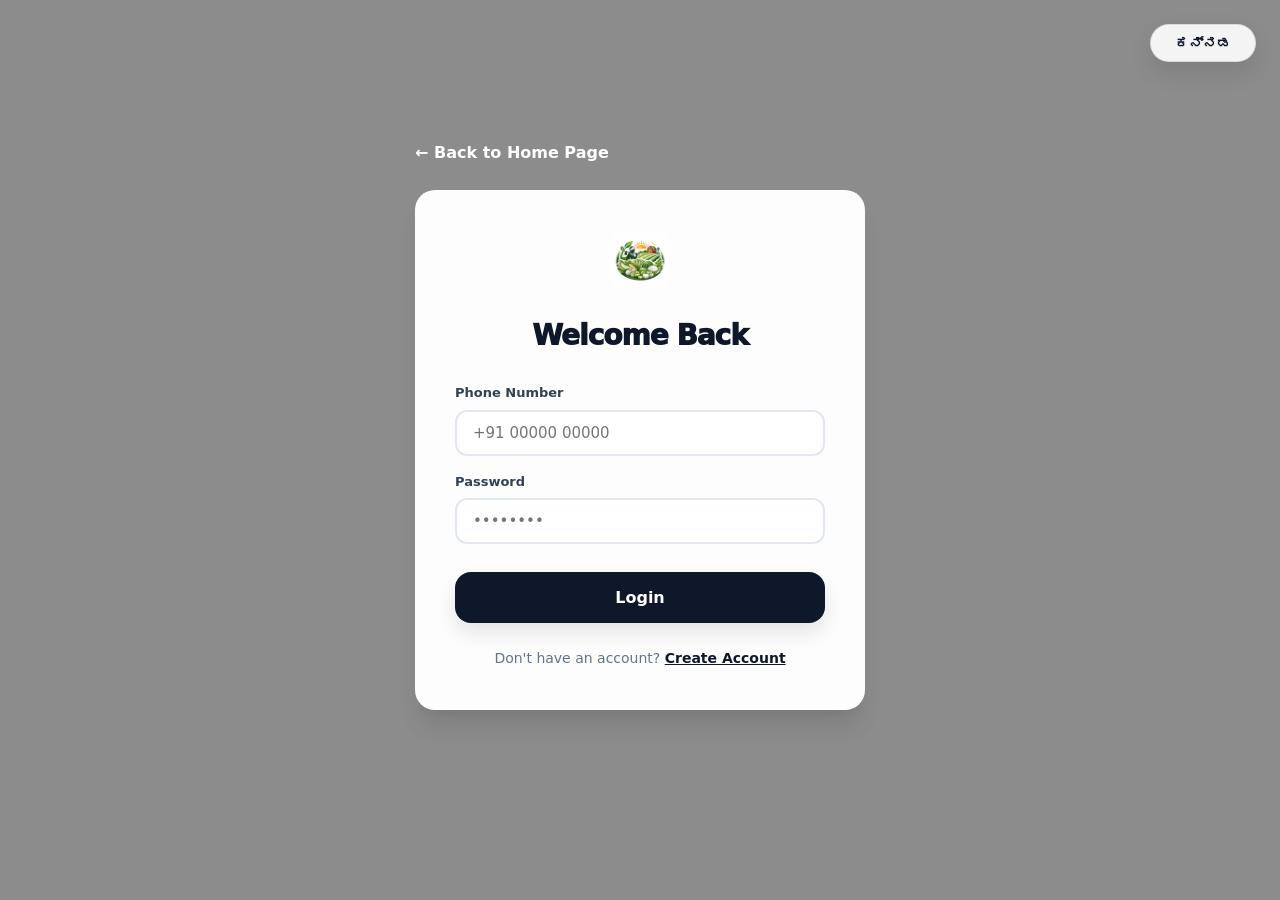
==== commit 2cdd9ad7: "Update profile.html" ====
--- a/profile.html
+++ b/profile.html
@@ -7,180 +7,270 @@
   <link rel="stylesheet" href="style.css">
   <link rel="stylesheet" href="mobile.css">
   <style>
-    .profile-container {
-      max-width: 1200px;
-      margin: 40px auto;
-      display: grid;
-      grid-template-columns: 320px 1fr;
-      gap: 32px;
-      padding: 0 24px;
-    }
-
-    /* ── SIDEBAR ────────────────────────────────────────────── */
-    .profile-sidebar {
-      display: flex;
-      flex-direction: column;
-      gap: 24px;
-    }
-
-    .user-card {
-      background: white;
-      padding: 32px;
-      border-radius: 24px;
-      text-align: center;
-      border: 1px solid var(--border);
-      box-shadow: var(--shadow-sm);
-    }
-
-    .profile-avatar-wrap {
-      position: relative;
-      width: 100px;
-      height: 100px;
-      margin: 0 auto 20px;
-    }
-
-    .p-avatar {
-      width: 100%;
-      height: 100%;
-      background: var(--green-light);
-      border-radius: 50%;
-      display: flex;
-      align-items: center;
-      justify-content: center;
-      font-size: 48px;
-      border: 2px solid var(--green-border);
-    }
-
-    .p-badge {
-      position: absolute;
-      bottom: -5px;
-      right: -5px;
-      background: #10b981;
-      color: white;
-      font-size: 9px;
-      font-weight: 900;
-      padding: 4px 10px;
-      border-radius: 20px;
-      border: 2px solid white;
-    }
-
-    .p-name { font-size: 20px; font-weight: 800; color: var(--text); margin-bottom: 4px; }
-    .p-id { font-size: 13px; color: var(--text-muted); font-weight: 600; margin-bottom: 24px; }
-
-    .btn-logout {
-      width: 100%;
-      padding: 12px;
-      background: #fee2e2;
-      color: #b91c1c;
-      border-radius: 12px;
-      font-size: 14px;
-      font-weight: 700;
-      transition: all 0.2s;
-    }
-
-    .btn-logout:hover { background: #fecaca; transform: translateY(-2px); }
-
-    /* ── MAIN CONTENT ─────────────────────────────────────────── */
-    .main-card {
-      background: white;
-      padding: 32px;
-      border-radius: 24px;
-      border: 1px solid var(--border);
-      box-shadow: var(--shadow-sm);
-    }
-
-    .card-title {
-      font-size: 22px;
-      font-weight: 900;
-      color: var(--text);
-      margin-bottom: 32px;
-      display: flex;
-      align-items: center;
-      gap: 12px;
-    }
-
-    .form-grid {
-      display: grid;
-      grid-template-columns: 1fr 1fr;
-      gap: 24px;
-    }
-
-    .input-wrap {
-      display: flex;
-      flex-direction: column;
-      gap: 8px;
-    }
-
-    .input-wrap label {
-      font-size: 13px;
-      font-weight: 800;
-      color: var(--text-sub);
-      text-transform: uppercase;
-      letter-spacing: 0.5px;
-    }
-
-    .p-input {
-      background: #f1f5f9;
-      border: 2px solid transparent;
-      padding: 14px 18px;
-      border-radius: 16px;
-      font-size: 15px;
-      font-weight: 600;
-      transition: all 0.3s;
-      width: 100%;
-    }
-
-    .p-input:focus {
-      outline: none;
-      background: white;
-      border-color: var(--green);
-      box-shadow: 0 0 0 4px rgba(16, 185, 129, 0.1);
-    }
-
-    .btn-save-up {
-      grid-column: 1 / -1;
-      background: var(--green);
-      color: white;
-      padding: 18px;
-      border-radius: 18px;
-      font-size: 16px;
-      font-weight: 800;
-      margin-top: 12px;
-      box-shadow: 0 10px 20px rgba(16, 185, 129, 0.2);
-      transition: all 0.3s;
-    }
-
-    .btn-save-up:hover {
-      background: var(--green-mid);
-      transform: translateY(-3px);
-      box-shadow: 0 15px 30px rgba(16, 185, 129, 0.3);
-    }
-
-    .quick-stats {
-      display: grid;
-      grid-template-columns: repeat(3, 1fr);
-      gap: 20px;
-      margin-bottom: 24px;
-    }
-
-    .stat-box {
-      background: white;
-      padding: 24px;
-      border-radius: 20px;
-      border: 1px solid var(--border);
-      display: flex;
-      flex-direction: column;
-      gap: 4px;
-    }
-
-    .s-val { font-size: 20px; font-weight: 900; color: var(--text); }
-    .s-lbl { font-size: 11px; font-weight: 700; color: var(--text-muted); text-transform: uppercase; }
-
-    @media (max-width: 900px) {
-      .profile-container { grid-template-columns: 1fr; }
-      .form-grid { grid-template-columns: 1fr; }
-      .quick-stats { grid-template-columns: 1fr; }
-    }
+    /* ───────────────── GLOBAL RESET ───────────────── */
+* {
+  margin: 0;
+  padding: 0;
+  box-sizing: border-box;
+}
+
+body {
+  background: #f8fafc;
+  font-family: system-ui, -apple-system, sans-serif;
+  color: #111827;
+  line-height: 1.5;
+}
+
+/* ───────────────── LAYOUT ───────────────── */
+.profile-container {
+  max-width: 1200px;
+  margin: 40px auto;
+  display: grid;
+  grid-template-columns: minmax(260px, 320px) 1fr;
+  gap: 32px;
+  padding: 0 24px;
+}
+
+/* ───────────────── SIDEBAR ───────────────── */
+.profile-sidebar {
+  position: sticky;
+  top: 100px;
+  height: fit-content;
+}
+
+.user-card {
+  background: #fff;
+  padding: 28px;
+  border-radius: 20px;
+  border: 1px solid #e5e7eb;
+  text-align: center;
+  transition: 0.2s ease;
+}
+
+.user-card:hover {
+  box-shadow: 0 10px 25px rgba(0,0,0,0.05);
+}
+
+.profile-avatar-wrap {
+  position: relative;
+  width: 90px;
+  height: 90px;
+  margin: 0 auto 16px;
+}
+
+.p-avatar {
+  width: 100%;
+  height: 100%;
+  border-radius: 50%;
+  background: #d1fae5;
+  display: flex;
+  align-items: center;
+  justify-content: center;
+  font-size: 36px;
+  border: 2px solid #10b981;
+}
+
+.p-badge {
+  position: absolute;
+  bottom: -4px;
+  right: -4px;
+  background: #10b981;
+  color: #fff;
+  font-size: 10px;
+  padding: 4px 8px;
+  border-radius: 999px;
+  font-weight: 700;
+}
+
+.p-name {
+  font-size: 18px;
+  font-weight: 800;
+  margin-bottom: 4px;
+}
+
+.p-id {
+  font-size: 13px;
+  color: #6b7280;
+  margin-bottom: 16px;
+}
+
+/* Logout button */
+.btn-logout {
+  width: 100%;
+  padding: 12px;
+  border-radius: 12px;
+  background: #fee2e2;
+  color: #b91c1c;
+  border: none;
+  font-weight: 700;
+  cursor: pointer;
+  transition: 0.2s;
+}
+
+.btn-logout:hover {
+  background: #fecaca;
+}
+
+/* ───────────────── MAIN CARD ───────────────── */
+.main-card {
+  background: #fff;
+  padding: 28px;
+  border-radius: 20px;
+  border: 1px solid #e5e7eb;
+}
+
+.card-title {
+  font-size: 20px;
+  font-weight: 900;
+  margin-bottom: 24px;
+}
+
+/* ───────────────── STATS ───────────────── */
+.quick-stats {
+  display: grid;
+  grid-template-columns: repeat(3, 1fr);
+  gap: 18px;
+  margin-bottom: 24px;
+}
+
+.stat-box {
+  background: linear-gradient(135deg, #ffffff, #f1f5f9);
+  padding: 18px;
+  border-radius: 14px;
+  border: 1px solid #e5e7eb;
+  transition: 0.2s ease;
+}
+
+.stat-box:hover {
+  transform: translateY(-2px);
+  box-shadow: 0 8px 18px rgba(0,0,0,0.05);
+}
+
+.s-val {
+  font-size: 18px;
+  font-weight: 800;
+}
+
+.s-lbl {
+  font-size: 11px;
+  color: #6b7280;
+  text-transform: uppercase;
+}
+
+/* ───────────────── FORM ───────────────── */
+.form-grid {
+  display: grid;
+  grid-template-columns: 1fr 1fr;
+  gap: 20px;
+}
+
+.input-wrap {
+  display: flex;
+  flex-direction: column;
+  gap: 6px;
+}
+
+.input-wrap label {
+  font-size: 12px;
+  font-weight: 700;
+  color: #6b7280;
+}
+
+.p-input {
+  background: #f8fafc;
+  border: 2px solid #e2e8f0;
+  padding: 13px 14px;
+  border-radius: 12px;
+  font-size: 14px;
+  transition: all 0.2s ease;
+}
+
+.p-input:focus {
+  outline: none;
+  background: #fff;
+  border-color: #10b981;
+  box-shadow: 0 0 0 3px rgba(16,185,129,0.15);
+}
+
+/* ───────────────── BUTTON (FIXED) ───────────────── */
+.btn-save-up {
+  grid-column: 1 / -1;
+
+  appearance: none;
+  border: none;
+  outline: none;
+
+  width: 100%;
+  padding: 15px;
+
+  border-radius: 14px;
+  font-size: 15px;
+  font-weight: 800;
+
+  background: linear-gradient(135deg, #10b981, #059669);
+  color: #fff;
+
+  cursor: pointer;
+  transition: all 0.2s ease;
+
+  display: flex;
+  align-items: center;
+  justify-content: center;
+}
+
+/* hover */
+.btn-save-up:hover {
+  transform: translateY(-1px);
+  box-shadow: 0 8px 18px rgba(16,185,129,0.25);
+}
+
+/* click */
+.btn-save-up:active {
+  transform: scale(0.97);
+}
+
+/* focus */
+.btn-save-up:focus-visible {
+  box-shadow: 0 0 0 3px rgba(16,185,129,0.4);
+}
+
+/* disabled */
+.btn-save-up:disabled {
+  opacity: 0.6;
+  cursor: not-allowed;
+  transform: none;
+  box-shadow: none;
+}
+
+/* ───────────────── RESPONSIVE ───────────────── */
+@media (max-width: 900px) {
+  .profile-container {
+    grid-template-columns: 1fr;
+  }
+
+  .quick-stats {
+    grid-template-columns: 1fr;
+  }
+
+  .form-grid {
+    grid-template-columns: 1fr;
+  }
+}
+
+@media (max-width: 600px) {
+  .profile-container {
+    padding: 0 12px;
+  }
+
+  .main-card,
+  .user-card {
+    padding: 20px;
+  }
+
+  .card-title {
+    font-size: 18px;
+  }
+}
   </style>
 </head>
 <body>
@@ -454,4 +544,4 @@
     });
   </script>
 </body>
-</html>+</html>
--- a/style.css
+++ b/style.css
@@ -1,1718 +1,1732 @@
-/* ============================================================
-   RAITHA — Smart Crop Decision System
-   Simple, Clean, Farmer-Friendly White Theme (With Real Images)
-   ============================================================ */
-
-/* ── RESET & BASE ─────────────────────────────────────────── */
-@keyframes glideUp {
-  0% { opacity: 0; transform: translateY(30px); }
-  100% { opacity: 1; transform: translateY(0); }
-}
-
-*, *::before, *::after { box-sizing: border-box; margin: 0; padding: 0; }
-
-:root {
-  --white: #ffffff;
-  --bg: #f8fafc;
-  --bg2: #f1f5f9;
-  --card: #ffffff;
-
-  --slate: #0f172a;
-  --slate-dark: #020617;
-  --slate-light: #f1f5f9;
-  --slate-border: #e2e8f0;
-  --slate-glow: rgba(15, 23, 42, 0.4);
-
-  --emerald: #10b981;
-  --slate: #0f172a;
-  --amber: #f59e0b;
-
-  --orange: #f59e0b;
-  --orange-light: #fffbeb;
-  --orange-mid: #fbbf24;
-
-  --red: #ef4444;
-  --red-light: #fef2f2;
-
-  --text: #0f172a;
-  --text-sub: #334155;
-  --text-muted: #64748b;
-
-  --border: #e2e8f0;
-
-  --radius: 20px;
-  --radius-sm: 8px;
-  --radius-lg: 32px;
-
-  --shadow: 0 10px 15px -3px rgba(0,0,0,0.1), 0 4px 6px -2px rgba(0,0,0,0.05);
-  --shadow-lg: 0 20px 25px -5px rgba(0,0,0,0.1), 0 10px 10px -5px rgba(0,0,0,0.04);
-  --shadow-sm: 0 1px 2px 0 rgba(0,0,0,0.05);
-
-  --header-h: 80px;
-  --font: "Inter", system-ui, -apple-system, sans-serif;
-}
-
-@keyframes shimmer {
-  0% { background-position: -200% 0; }
-  100% { background-position: 200% 0; }
-}
-
-@keyframes pulse-slate {
-  0% { box-shadow: 0 0 0 0 rgba(15, 23, 42, 0.4); }
-  70% { box-shadow: 0 0 0 10px rgba(15, 23, 42, 0); }
-  100% { box-shadow: 0 0 0 0 rgba(15, 23, 42, 0); }
-}
-
-html { scroll-behavior: smooth; overflow-x: hidden; }
-
-body {
-  font-family: var(--font);
-  background: var(--bg);
-  color: var(--text);
-  line-height: 1.6;
-  min-height: 100vh;
-  padding-top: 0;
-  overflow-x: hidden;
-  width: 100%;
-}
-
-a { text-decoration: none; color: inherit; }
-button { font-family: var(--font); cursor: pointer; border: none; }
-select, input { font-family: var(--font); }
-
-/* ── HEADER ──────────────────────────────────────────────────── */
-.header-top-bar {
-  background: #020617;
-  color: #94a3b8;
-  height: 36px;
-  font-size: 11px;
-  display: flex;
-  flex-direction: row;
-  justify-content: center;
-  padding: 0 32px;
-  border-bottom: 1px solid rgba(255,255,255,0.05);
-  font-weight: 700;
-  text-transform: uppercase;
-  letter-spacing: 0.5px;
-}
-.detail-hero {
-  background-size: cover;
-  background-position: center;
-  background-repeat: no-repeat;
-  background-image: linear-gradient(rgba(15, 23, 42, 0.8), rgba(15, 23, 42, 0.8)), url('https://images.unsplash.com/photo-1500382017468-9049fed747ef?auto=format&fit=crop&w=1920&q=80');
-  padding: 60px 40px;
-  border-radius: 40px;
-  display: flex;
-  justify-content: space-between;
-  align-items: center;
-  margin-bottom: 48px;
-  color: white;
-  box-shadow: 0 20px 40px rgba(0,0,0,0.1);
-  border: 1px solid rgba(255,255,255,0.1);
-}
-
-.dh-left { display: flex; align-items: center; gap: 32px; }
-.dh-icon {
-  width: 100px;
-  height: 100px;
-  background: rgba(255,255,255,0.15);
-  backdrop-filter: blur(10px);
-  border: 1px solid rgba(255,255,255,0.2);
-  display: flex;
-  align-items: center;
-  justify-content: center;
-  font-size: 56px;
-  border-radius: 32px;
-  box-shadow: 0 12px 24px rgba(0,0,0,0.1);
-  overflow: hidden; /* Ensure image is contained */
-}
-.dh-crop-img {
-  width: 100%;
-  height: 100%;
-  object-fit: cover;
-  border-radius: inherit;
-}
-.dh-name {
-  font-size: 56px;
-  font-weight: 950;
-  margin-bottom: 8px;
-  letter-spacing: -1.5px;
-  background: linear-gradient(to bottom, #ffffff, #dcfce7);
-  -webkit-background-clip: text;
-  -webkit-text-fill-color: transparent;
-}
-.dh-meta { display: flex; gap: 12px; font-weight: 700; color: #bae6fd; font-size: 15px; }
-.dh-cat, .dh-season, .dh-harvest {
-  background: rgba(255,255,255,0.1);
-  padding: 6px 14px;
-  border-radius: 12px;
-}
-.dh-price-block {
-  text-align: right;
-  background: rgba(255,255,255,0.1);
-  backdrop-filter: blur(16px);
-  padding: 32px;
-  border-radius: 32px;
-  border: 1px solid rgba(255,255,255,0.2);
-  box-shadow: 0 15px 35px rgba(0,0,0,0.15);
-}
-.dh-today {
-  font-size: 56px;
-  font-weight: 950;
-  color: #fff;
-  line-height: 1;
-}
-.dh-today-unit {
-  font-size: 14px;
-  color: #d1fae5;
-  font-weight: 700;
-  text-transform: uppercase;
-  letter-spacing: 0.5px;
-  margin-top: 4px;
-  display: block;
-}
-.dh-change {
-  display: inline-block;
-  margin: 12px 0;
-  padding: 6px 14px;
-  border-radius: 12px;
-  font-size: 18px;
-  font-weight: 900;
-  background: rgba(0,0,0,0.3);
-}
-.dh-change.up { color: #4ade80; }
-.dh-change.down { color: #f87171; }
-.dh-yesterday {
-  font-size: 15px;
-  color: #a7f3d0;
-  font-weight: 600;
-  opacity: 0.9;
-}
-.header-top-inner {
-  max-width: 1400px;
-  width: 100%;
-  margin: 0 auto;
-  flex-direction: row;
-  display: flex;
-  justify-content: center; /* Centered */
-  align-items: center;
-  gap: 40px;
-}
-.market-status {
-  display: flex;
-  align-items: center;
-  gap: 6px;
-  color: #10b981;
-}
-.market-status-dot {
-  width: 6px;
-  height: 6px;
-  background: #10b981;
-  border-radius: 50%;
-  box-shadow: 0 0 10px #10b981;
-}
-.ticker-wrap {
-  flex: 1;
-  overflow: hidden;
-  white-space: nowrap;
-  margin: 0 40px;
-  position: relative;
-}
-.ticker-content {
-  display: inline-block;
-  animation: ticker-slide 30s linear infinite;
-}
-.ticker-item {
-  margin-right: 20px;
-}
-.ticker-item .up { color: #10b981; }
-.ticker-item .down { color: #f43f5e; }
-.ticker-sep { color: #334155; margin-right: 20px; }
-
-@keyframes ticker-slide {
-  from { transform: translateX(0); }
-  to { transform: translateX(-50%); }
-}
-
-.header {
-  position: fixed;
-  top: 0; left: 0; right: 0;
-  height: 84px;
-  background: rgba(15, 23, 42, 0.95); /* Deep Slate/Charcoal */
-  backdrop-filter: blur(20px) saturate(180%);
-  -webkit-backdrop-filter: blur(20px) saturate(180%);
-  z-index: 2000;
-  border-bottom: 1px solid rgba(255, 255, 255, 0.1);
-  display: flex;
-  align-items: center;
-  box-shadow: 0 4px 30px rgba(0,0,0,0.2);
-}
-
-.brand-name { font-size: 26px; font-weight: 900; color: #fff; letter-spacing: -1px; }
-
-.nav-tabs {
-  display: flex;
-  background: rgba(255, 255, 255, 0.1);
-  padding: 5px;
-  border-radius: 16px;
-  gap: 4px;
-  border: 1px solid rgba(255, 255, 255, 0.1);
-}
-.nav-tab {
-  padding: 8px 18px;
-  border-radius: 12px;
-  font-size: 14px;
-  font-weight: 800;
-  color: #d1fae5;
-  transition: all 0.3s;
-}
-.nav-tab:hover { color: #fff; background: rgba(255,255,255,0.1); }
-.nav-tab.active { background: #fff; color: #0f172a; box-shadow: 0 4px 15px rgba(0,0,0,0.1); }
-
-/* Premium Floating Lang Button for Login */
-.login-lang-btn {
-  position: fixed;
-  top: 24px;
-  right: 24px;
-  z-index: 2000;
-  background: rgba(255, 255, 255, 0.9);
-  backdrop-filter: blur(12px);
-  -webkit-backdrop-filter: blur(12px);
-  border: 1px solid rgba(0, 0, 0, 0.1);
-  padding: 10px 24px;
-  border-radius: 50px;
-  font-weight: 800;
-  font-size: 14px;
-  color: #0f172a;
-  cursor: pointer;
-  box-shadow: 0 10px 25px rgba(0,0,0,0.1);
-  transition: all 0.3s cubic-bezier(0.4, 0, 0.2, 1);
-  display: flex;
-  align-items: center;
-  gap: 8px;
-}
-.login-lang-btn:hover {
-  background: #fff;
-  transform: translateY(-2px);
-  box-shadow: 0 15px 35px rgba(0,0,0,0.15);
-  border-color: #0f172a;
-}
-.login-lang-btn:active { transform: translateY(0); }
-
-.search-bar {
-  display: flex;
-  align-items: center;
-  background: rgba(255, 255, 255, 0.1);
-  border-radius: 16px;
-  padding: 5px 8px;
-  width: 300px;
-  position: relative;
-  transition: all 0.3s;
-  border: 1px solid rgba(255, 255, 255, 0.1);
-}
-.search-bar:focus-within { background: rgba(255, 255, 255, 0.2); width: 340px; border-color: #10b981; }
-.search-trigger-icon { padding-left: 10px; color: #d1fae5; }
-.search-input {
-  background: transparent;
-  border: none;
-  padding: 8px 12px;
-  font-size: 14px;
-  color: #fff;
-  width: 100%;
-  outline: none;
-}
-.search-input::placeholder { color: rgba(255, 255, 255, 0.6); }
-.header-inner {
-  max-width: 1440px;
-  width: 100%;
-  margin: 0 auto;
-  padding: 0 24px;
-  display: flex;
-  align-items: center;
-  justify-content: space-between;
-}
-
-.header-left, .header-right {
-  display: flex;
-  align-items: center;
-  gap: 32px;
-}
-
-.brand {
-  display: flex;
-  align-items: center;
-  gap: 12px;
-  flex-shrink: 0;
-}
-.app-logo-img { width: 44px; height: 44px; object-fit: contain; border-radius: 10px; }
-.brand-name { font-size: 24px; font-weight: 900; color: #fff; letter-spacing: -1px; }
-
-/* ── AUTH SECTION ────────────────────────────────────────────── */
-.auth-section { display: flex; align-items: center; gap: 12px; }
-.auth-btn {
-  display: flex;
-  align-items: center;
-  gap: 8px;
-  padding: 8px 16px;
-  border-radius: 12px;
-  background: white;
-  border: 1px solid var(--border);
-  font-size: 13px;
-  font-weight: 800;
-  color: var(--text);
-  transition: all 0.2s;
-  cursor: pointer;
-}
-.auth-btn:hover { background: #f8fafc; transform: translateY(-1px); border-color: var(--green-mid); box-shadow: 0 4px 12px rgba(0,0,0,0.05); }
-.auth-icon { font-size: 16px; }
-.logout-link { color: var(--red); border-color: var(--red-light); }
-.logout-link:hover { background: var(--red-light); border-color: var(--red); }
-
-.lang-toggle-btn {
-  padding: 10px 18px;
-  background: var(--green);
-  color: white;
-  border-radius: 14px;
-  font-weight: 900;
-  font-size: 13px;
-  transition: all 0.2s;
-}
-.lang-toggle-btn:hover { transform: scale(1.05); box-shadow: 0 4px 15px rgba(6, 78, 59, 0.3); }
-
-/* ── PAGE BACKGROUNDS ────────────────────────────────────────── */
-.login-page {
-  background: linear-gradient(rgba(0,0,0,0.4), rgba(0,0,0,0.4)), url('https://images.unsplash.com/photo-1500382017468-9049fed747ef?auto=format&fit=crop&w=1920&q=80') center/cover no-repeat fixed !important;
-}
-
-.weather-main, .profile-container {
-  background: url('https://images.unsplash.com/photo-1561470508-fd4df1ed90b2?auto=format&fit=crop&w=1920&q=80') center/cover no-repeat fixed !important;
-}
-
-body { padding-top: 84px; } /* Space for fixed header */
-
-
-
-
-.btn-pagination {
-  background: white;
-  color: var(--green);
-  border: 2px solid var(--green);
-  padding: 12px 32px;
-  border-radius: 50px;
-  font-weight: 700;
-  font-size: 15px;
-  transition: all 0.2s;
-  cursor: pointer;
-  box-shadow: 0 4px 6px rgba(0,0,0,0.05);
-}
-.btn-pagination:hover {
-  background: var(--green);
-  color: white;
-  transform: translateY(-2px);
-  box-shadow: 0 6px 12px rgba(0,0,0,0.1);
-}
-
-.real-cat-icon {
-  width: 1.4em;
-  height: 1.4em;
-  border-radius: 50%;
-  object-fit: cover;
-  vertical-align: middle;
-  background: white;
-  box-shadow: 0 2px 5px rgba(0,0,0,0.15);
-  display: inline-block;
-  margin-right: 6px;
-  border: 1px solid rgba(220, 220, 220, 0.5);
-}
-
-/* ── HERO CORE STATS ──────────────────────────────────────────── */
-.hero-stats {
-  display: flex;
-  justify-content: center;
-  gap: 16px;
-  margin-top: 32px;
-  flex-wrap: wrap;
-  width: 100%;
-}
-.stat-card {
-  background: rgba(0, 0, 0, 0.4);
-  backdrop-filter: blur(8px);
-  -webkit-backdrop-filter: blur(8px);
-  border: 1px solid rgba(255, 255, 255, 0.15);
-  box-shadow: 0 8px 16px rgba(0,0,0,0.3);
-  padding: 20px 24px;
-  border-radius: var(--radius);
-  text-align: center;
-  flex: 1;
-  min-width: 120px;
-  max-width: 200px;
-  transition: transform 0.2s, background 0.2s;
-}
-.stat-card:hover {
-  transform: translateY(-3px);
-  background: rgba(0, 0, 0, 0.5);
-  border-color: rgba(255,255,255,0.3);
-}
-.stat-val {
-  font-size: 32px;
-  font-weight: 800;
-  color: white;
-  line-height: 1;
-  text-shadow: 1px 1px 2px rgba(0,0,0,0.5);
-}
-.stat-lbl {
-  font-size: 12px;
-  color: #a5d6a7;
-  font-weight: 700;
-  text-transform: uppercase;
-  letter-spacing: 1px;
-  margin-top: 8px;
-}
-.btn-primary {
-  background: white;
-  color: var(--green);
-  padding: 14px 28px;
-  border-radius: 50px;
-  font-weight: 700;
-  font-size: 16px;
-  transition: all 0.2s;
-  box-shadow: var(--shadow);
-}
-.btn-primary:hover { background: var(--green-light); transform: translateY(-2px); }
-.btn-secondary {
-  background: rgba(255,255,255,0.2);
-  color: white;
-  padding: 14px 28px;
-  border-radius: 50px;
-  font-weight: 700;
-  font-size: 16px;
-  border: 2px solid rgba(255,255,255,0.8);
-  transition: all 0.2s;
-}
-.btn-secondary:hover { background: rgba(255,255,255,0.3); transform: translateY(-2px); }
-
-/* ── NOTICE BAR ────────────────────────────────────────────────── */
-.notice-bar {
-  background-color: #fff8e1;
-  color: #ff8f00;
-  text-align: center;
-  padding: 10px 16px;
-  font-size: 13px;
-  font-weight: 600;
-  border-bottom: 1px solid #ffe082;
-  line-height: 1.5;
-  
-  /* Critical for zooming & mobile constraints */
-  word-wrap: break-word;
-  white-space: normal;
-  display: block;
-}
-
-/* ── LIVE DATA WIDGETS ──────────────────────────────────── */
-.live-dashboard {
-  display: flex;
-  justify-content: center;
-  gap: 16px;
-  margin-top: 24px;
-  flex-wrap: wrap;
-}
-.live-widget {
-  background: rgba(255, 255, 255, 0.05);
-  backdrop-filter: blur(16px);
-  -webkit-backdrop-filter: blur(16px);
-  border: 1px solid rgba(255, 255, 255, 0.1);
-  border-radius: 20px;
-  padding: 20px 28px;
-  display: flex;
-  align-items: center;
-  gap: 20px;
-  color: white;
-  transition: all 0.3s;
-}
-.live-widget:hover {
-  background: rgba(255, 255, 255, 0.1);
-  border-color: rgba(16, 185, 129, 0.3);
-  transform: translateY(-4px);
-}
-.live-widget-icon {
-  font-size: 36px;
-  filter: drop-shadow(0 4px 8px rgba(0,0,0,0.3));
-}
-.live-widget-title {
-  font-size: 11px;
-  text-transform: uppercase;
-  color: #a7f3d0;
-  font-weight: 800;
-  letter-spacing: 1px;
-}
-.live-widget-val {
-  font-size: 20px;
-  font-weight: 800;
-  margin-top: 4px;
-}
-.live-widget-sub {
-  font-size: 13px;
-  color: rgba(255, 255, 255, 0.7);
-  display: flex;
-  align-items: center;
-  gap: 6px;
-}
-
-/* Live Pulse Dot */
-.pulse-dot {
-  width: 8px;
-  height: 8px;
-  background: #10b981;
-  border-radius: 50%;
-  position: relative;
-}
-.pulse-dot::after {
-  content: "";
-  position: absolute;
-  inset: -4px;
-  border-radius: 50%;
-  border: 2px solid #10b981;
-  animation: pulse-emerald 2s infinite;
-}
-
-/* ── SPLASH SCREEN LOADER ─────────────────────────────────────────── */
-#splashScreen {
-  position: fixed;
-  inset: 0;
-  background: #020617;
-  z-index: 99999;
-  display: flex;
-  flex-direction: column;
-  align-items: center;
-  justify-content: center;
-  transition: opacity 0.6s ease, visibility 0.6s ease;
-}
-.splash-logo-container {
-  display: flex;
-  flex-direction: column;
-  align-items: center;
-  animation: pulseLogo 1.5s infinite;
-}
-.splash-logo-img {
-  width: 120px;
-  height: 120px;
-  border-radius: 20px;
-  margin-bottom: 24px;
-  box-shadow: 0 10px 20px rgba(0,0,0,0.5);
-  animation: scaleIn 0.8s ease-out forwards;
-}
-.splash-title {
-  color: white;
-  font-size: 32px;
-  font-weight: 800;
-  letter-spacing: 3px;
-}
-.splash-hidden {
-  opacity: 0;
-  visibility: hidden;
-  pointer-events: none;
-}
-@keyframes pulseLogo {
-  0% { transform: scale(0.95); opacity: 0.8; }
-  50% { transform: scale(1.05); opacity: 1; }
-  100% { transform: scale(0.95); opacity: 0.8; }
-}
-
-/* ── SEARCH BAR ───────────────────────────────────────────── */
-.notice-bar {
-  background: rgba(255, 248, 225, 0.95);
-  backdrop-filter: blur(10px);
-  border-bottom: 2px solid rgba(255, 224, 130, 0.8);
-  padding: 10px 24px;
-  text-align: center;
-  font-size: 14px;
-  color: #5d4037;
-  font-weight: 600;
-}
-
-/* ── SECTIONS ─────────────────────────────────────────────── */
-.section {
-  max-width: 1200px;
-  margin: 0 auto;
-  padding: 48px 24px;
-}
-.section-header {
-  margin-bottom: 40px;
-  text-align: center;
-}
-.hero {
-  padding: 120px 24px;
-  background: linear-gradient(rgba(15, 23, 42, 0.65), rgba(15, 23, 42, 0.85)), url('https://images.unsplash.com/photo-1500382017468-9049fed747ef?auto=format&fit=crop&w=1920&q=80') center/cover no-repeat fixed;
-  color: white;
-  text-align: center;
-  position: relative;
-  overflow: hidden;
-  border-radius: 0 0 80px 80px;
-  box-shadow: 0 25px 50px -12px rgba(0, 0, 0, 0.25);
-}
-
-.hero::before {
-  content: "";
-  position: absolute;
-  top: 0; left: 0; right: 0; bottom: 0;
-  background: radial-gradient(circle at center, transparent 0%, rgba(0,0,0,0.3) 100%);
-  pointer-events: none;
-}
-
-.hero-inner { max-width: 1100px; margin: 0 auto; position: relative; z-index: 2; }
-
-.hero-title {
-  font-size: 64px;
-  font-weight: 950;
-  margin-bottom: 28px;
-  line-height: 1.05;
-  letter-spacing: -2px;
-  color: #ffffff; /* Minimalist White */
-  text-shadow: 0 10px 30px rgba(0,0,0,0.2);
-}
-
-.hero-sub {
-  font-size: 20px;
-  opacity: 0.85;
-  margin-bottom: 48px;
-  max-width: 800px;
-  margin-left: auto;
-  margin-right: auto;
-  font-weight: 500;
-  color: #ffffff;
-  line-height: 1.6;
-}
-
-.hero-quote {
-  font-size: 14px;
-  font-style: italic;
-  font-weight: 500;
-  color: rgba(255,255,255,0.9);
-  background: rgba(255,255,255,0.05);
-  padding: 10px 20px;
-  border-radius: 50px;
-  display: inline-block;
-  margin-bottom: 20px;
-  border: 1px solid rgba(255,255,255,0.15);
-}
-
-.hero-actions { display: flex; gap: 16px; justify-content: center; }
-
-.btn-primary {
-  background: #fff;
-  color: #064e3b;
-  padding: 16px 32px;
-  border-radius: 16px;
-  font-weight: 800;
-  font-size: 16px;
-  box-shadow: 0 10px 25px rgba(0,0,0,0.15);
-  transition: all 0.3s cubic-bezier(0.4, 0, 0.2, 1);
-  border: none;
-  cursor: pointer;
-}
-.btn-primary:hover { 
-  transform: translateY(-4px); 
-  box-shadow: 0 20px 40px rgba(0,0,0,0.2); 
-  background: #f8fafc; 
-  color: #059669;
-}
-
-.btn-secondary {
-  background: rgba(255,255,255,0.1);
-  backdrop-filter: blur(10px);
-  color: white;
-  padding: 16px 32px;
-  border-radius: 16px;
-  font-weight: 800;
-  font-size: 16px;
-  border: 1px solid rgba(255,255,255,0.2);
-  transition: all 0.3s;
-}
-.btn-secondary:hover { 
-  background: rgba(255,255,255,0.25); 
-  transform: translateY(-4px); 
-  border-color: rgba(255,255,255,0.5);
-  box-shadow: 0 15px 35px rgba(0,0,0,0.2);
-}
-
-/* ── STATS WIDGET ────────────────────────────────────────────── */
-.hero-stats {
-  display: flex;
-  justify-content: center;
-  align-items: stretch;
-  gap: 32px;
-  margin: 80px auto 0;
-  max-width: 900px;
-  width: 100%;
-}
-.stat-item {
-  flex: 1;
-  background: rgba(255, 255, 255, 0.08);
-  border: 1px solid rgba(255, 255, 255, 0.2);
-  padding: 40px 24px;
-  border-radius: 40px;
-  backdrop-filter: blur(12px);
-  transition: all 0.4s cubic-bezier(0.175, 0.885, 0.32, 1.275);
-  position: relative;
-  text-align: center;
-  display: flex;
-  flex-direction: column;
-  justify-content: center;
-  align-items: center;
-}
-.stat-item:hover { transform: translateY(-10px); background: rgba(255, 255, 255, 0.12); box-shadow: 0 20px 40px rgba(0,0,0,0.2); }
-.stat-val { font-size: 52px; font-weight: 950; color: #fff; margin-bottom: 8px; letter-spacing: -2.5px; }
-.stat-lbl { font-size: 13px; font-weight: 800; text-transform: uppercase; letter-spacing: 1.5px; color: #a7f3d0; }
-
-.section-title {
-  font-size: 32px;
-  font-weight: 800;
-  color: var(--text);
-  margin-bottom: 12px;
-  position: relative;
-  display: inline-block;
-}
-.section-title::after {
-  content: "";
-  position: absolute;
-  bottom: -6px;
-  left: 50%;
-  transform: translateX(-50%);
-  width: 40px;
-  height: 4px;
-  background: var(--green-mid);
-  border-radius: 2px;
-}
-.section-sub {
-  font-size: 17px;
-  color: var(--text-muted);
-  max-width: 600px;
-  margin: 0 auto;
-}
-
-/* ── REAL IMAGE CROP GRID ──────────────────────────────────────── */
-.crop-grid {
-  display: grid;
-  grid-template-columns: repeat(auto-fill, minmax(260px, 1fr));
-  gap: 20px;
-}
-
-.mandi-grid {
-  display: grid;
-  grid-template-columns: repeat(3, 1fr);
-  gap: 24px;
-}
-
-/* Cards with Background Image */
-.crop-card, .mandi-card {
-  border-radius: var(--radius);
-  overflow: hidden;
-  cursor: pointer;
-  position: relative;
-  background-color: var(--card);
-  box-shadow: var(--shadow);
-  transition: all 0.4s cubic-bezier(0.4, 0, 0.2, 1);
-  background-size: cover;
-  background-position: center;
-  min-height: 280px;
-  display: flex;
-  flex-direction: column;
-  justify-content: flex-end;
-  color: white;
-  border: 1px solid var(--border);
-}
-
-.crop-card::before, .mandi-card::before {
-  content: "";
-  position: absolute;
-  inset: 0;
-  background: linear-gradient(to top, rgba(15, 23, 42, 0.95) 0%, rgba(15, 23, 42, 0.4) 50%, rgba(15, 23, 42, 0) 100%);
-  z-index: 1;
-  transition: opacity 0.3s;
-}
-
-.crop-card:hover, .mandi-card:hover {
-  transform: translateY(-12px);
-  box-shadow: var(--shadow-lg);
-  border-color: var(--green-mid);
-}
-
-.crop-card:hover::before, .mandi-card:hover::before {
-  background: linear-gradient(to top, rgba(6, 78, 59, 0.98) 0%, rgba(6, 78, 59, 0.6) 60%, rgba(6, 78, 59, 0.2) 100%);
-}
-
-/* Content wrapper above gradient */
-.card-content {
-  position: relative;
-  z-index: 2;
-  padding: 20px;
-  width: 100%;
-}
-
-.card-rank {
-  position: absolute;
-  top: 16px; right: 16px;
-  z-index: 3;
-  font-size: 11px;
-  font-weight: 800;
-  color: white;
-  background: linear-gradient(135deg, #10b981, #059669);
-  padding: 6px 12px;
-  border-radius: 50px;
-  box-shadow: 0 4px 12px rgba(16, 185, 129, 0.3);
-  text-transform: uppercase;
-  letter-spacing: 0.5px;
-}
-.card-name { font-size: 20px; font-weight: 800; margin-bottom: 4px; text-shadow: 1px 1px 2px rgba(0,0,0,0.8); }
-.card-cat { font-size: 13px; color: #e0e0e0; margin-bottom: 12px; font-weight: 500; }
-.card-price {
-  display: flex;
-  align-items: baseline;
-  gap: 8px;
-  margin-bottom: 10px;
-}
-.price-val { font-size: 24px; font-weight: 800; }
-.price-unit { font-size: 12px; color: #cccccc; }
-.price-trend { font-size: 14px; font-weight: 800; background: rgba(0,0,0,0.4); padding: 2px 6px; border-radius: 4px;}
-
-.card-meta { display: flex; gap: 8px; flex-wrap: wrap; margin-bottom: 4px; align-items: center;}
-.card-score { font-size: 13px; color: #cccccc; font-weight: 600; margin-top: 4px; }
-
-/* ── RISK BADGES (WHITE BACKGROUND) ───────────────────────────────── */
-.risk-badge {
-  display: inline-block;
-  padding: 4px 12px;
-  border-radius: 20px;
-  font-size: 12px;
-  font-weight: 800;
-  box-shadow: 0 1px 3px rgba(0,0,0,0.3);
-}
-.risk-low { background: #e8f5e9; color: var(--green); border: 1px solid var(--green-border); }
-.risk-medium { background: #fff3e0; color: var(--orange-mid); border: 1px solid #ffcc80; }
-.risk-high { background: #ffebee; color: var(--red); border: 1px solid #ef9a9a; }
-.season-tag {
-  font-size: 12px;
-  padding: 4px 12px;
-  border-radius: 20px;
-  background: rgba(255,255,255,0.2);
-  backdrop-filter: blur(4px);
-  color: white;
-  border: 1px solid rgba(255,255,255,0.4);
-}
-.up { color: #4caf50; } /* brighter green on black bg */
-.down { color: #ff5252; } /* brighter red on black bg */
-.flat { color: #ffb74d; }
-.profit-pos { color: #4caf50; font-weight: 800; text-shadow: 1px 1px 2px rgba(0,0,0,0.5); }
-.profit-neg { color: #ff5252; font-weight: 800; text-shadow: 1px 1px 2px rgba(0,0,0,0.5); }
-
-/* ── MANDI SPECIFIC LAYOUT ────────────────────────────────────────── */
-.mc-header {
-  display: flex;
-  align-items: center;
-  justify-content: space-between;
-  margin-bottom: 12px;
-}
-.mc-name { font-size: 22px; font-weight: 800; text-shadow: 1px 1px 3px rgba(0,0,0,0.8); }
-.mc-cat { font-size: 13px; color: #ddd; font-weight: 500; }
-.mc-prices {
-  display: flex;
-  align-items: center;
-  gap: 16px;
-  margin-bottom: 12px;
-  background: rgba(0,0,0,0.4);
-  padding: 10px;
-  border-radius: 8px;
-}
-.mc-today, .mc-yesterday { flex: 1; }
-.mc-price-label { font-size: 11px; color: #bbb; text-transform: uppercase; font-weight: 700; margin-bottom: 2px; }
-.mc-price-val { font-size: 20px; font-weight: 800; }
-.mc-price-unit { font-size: 12px; color: #999; margin-left: 2px; }
-.mc-price-val.muted { color: #ccc; font-size: 16px; }
-
-.mc-footer {
-  display: flex;
-  justify-content: space-between;
-  align-items: center;
-  font-size: 15px;
-  font-weight: 800;
-  margin-bottom: 8px;
-}
-.demand-label { font-size: 12px; color: #ccc; font-weight: 600; display: block; margin-top: 8px; }
-
-/* ── MANDI SUMMARY STATS ─────────────────────────────────────────── */
-.mandi-summary {
-  display: grid;
-  grid-template-columns: repeat(5, 1fr);
-  gap: 16px;
-  margin-bottom: 32px;
-}
-.mandi-stat-card {
-  border-radius: var(--radius);
-  padding: 24px;
-  display: flex;
-  position: relative;
-  overflow: hidden;
-  color: white;
-  box-shadow: var(--shadow);
-  transition: all 0.4s cubic-bezier(0.4, 0, 0.2, 1);
-  border: 1px solid rgba(255,255,255,0.1);
-  cursor: pointer;
-}
-.mandi-stat-card:hover {
-  transform: translateY(-8px);
-  box-shadow: var(--shadow-lg);
-}
-.msc-blue { background: linear-gradient(135deg, #3b82f6, #1d4ed8); }
-.msc-green { background: linear-gradient(135deg, #10b981, #047857); }
-.msc-purple { background: linear-gradient(135deg, #8b5cf6, #6d28d9); }
-.msc-red { background: linear-gradient(135deg, #ef4444, #b91c1c); }
-.msc-orange { background: linear-gradient(135deg, #f59e0b, #d97706); }
-
-.mandi-stat-card::after {
-  content: "";
-  position: absolute;
-  top: 0; right: 0; bottom: 0; left: 0;
-  background: linear-gradient(135deg, rgba(255,255,255,0.2) 0%, rgba(255,255,255,0) 100%);
-  pointer-events: none;
-}
-.ms-icon {
-  position: absolute;
-  right: -10px;
-  bottom: -20px;
-  font-size: 90px;
-  opacity: 0.12;
-  line-height: 1;
-}
-.ms-info {
-  display: flex;
-  flex-direction: column;
-  position: relative;
-  z-index: 2;
-}
-.ms-val {
-  font-size: 36px;
-  font-weight: 800;
-  color: white !important;
-  line-height: 1;
-  text-shadow: 1px 1px 2px rgba(0,0,0,0.1);
-}
-.ms-label {
-  font-size: 13px;
-  color: rgba(255,255,255,0.95);
-  font-weight: 700;
-  margin-top: 8px;
-  text-transform: uppercase;
-  letter-spacing: 1px;
-}
-
-.msc-blue { background: linear-gradient(135deg, #2196f3, #1565c0); }
-.msc-green { background: linear-gradient(135deg, #4caf50, #2e7d32); }
-.msc-purple { background: linear-gradient(135deg, #7e57c2, #4527a0); }
-.msc-red { background: linear-gradient(135deg, #f44336, #c62828); }
-.msc-orange { background: linear-gradient(135deg, #ff9800, #ef6c00); }
-
-.active-summary {
-  box-shadow: 0 0 0 3px white, 0 0 0 6px var(--green) !important;
-  transform: translateY(-5px) scale(1.02);
-}
-
-/* ── CATEGORY GRID ─────────────────────────────────────────── */
-.category-grid {
-  display: grid;
-  grid-template-columns: repeat(auto-fill, minmax(140px, 1fr));
-  gap: 16px;
-}
-.cat-card {
-  border-radius: var(--radius);
-  padding: 24px 12px;
-  text-align: center;
-  cursor: pointer;
-  transition: transform 0.2s, box-shadow 0.2s;
-  box-shadow: var(--shadow-sm);
-  background-size: cover;
-  background-position: center;
-  position: relative;
-  overflow: hidden;
-  color: white;
-}
-.cat-card::before {
-  content: "";
-  position: absolute;
-  inset: 0;
-  background: rgba(0,0,0,0.6);
-  z-index: 1;
-}
-.cat-card:hover { transform: scale(1.05); box-shadow: var(--shadow); }
-.cat-card:hover::before { background: rgba(0,0,0,0.4); }
-.cat-icon { font-size: 32px; margin-bottom: 8px; position: relative; z-index: 2;}
-.cat-name { font-size: 16px; font-weight: 800; position: relative; z-index: 2;}
-.cat-count { font-size: 13px; color: #ddd; margin-top: 4px; position: relative; z-index: 2; font-weight: 600;}
-
-/* ── PAGE HERO (MANDI) ───────────────────────────────────────────────── */
-.page-hero {
-  background: linear-gradient(rgba(27, 94, 32, 0.8), rgba(46, 125, 50, 0.9)), url('https://tse1.mm.bing.net/th?q=lush+green+farm+landscape+india&w=1200&h=400&c=7&rs=1&p=0');
-  background-size: cover;
-  background-position: center;
-  color: white;
-  padding: 40px 24px;
-  text-align: center;
-}
-.page-hero-inner { max-width: 1200px; margin: 0 auto; }
-.page-title { font-size: 32px; font-weight: 800; }
-.page-sub { font-size: 16px; color: rgba(255,255,255,0.9); margin-top: 8px; }
-
-/* ── TOOLBAR ─────────────────────────────────────────────────── */
-.toolbar {
-  background: white;
-  border-bottom: 2px solid var(--border);
-  padding: 16px 24px;
-  position: sticky;
-  top: var(--header-h);
-  z-index: 100;
-  box-shadow: var(--shadow-sm);
-}
-.toolbar-inner {
-  max-width: 1200px;
-  margin: 0 auto;
-  display: flex;
-  gap: 16px;
-  align-items: flex-end;
-  flex-wrap: wrap;
-}
-.filter-group { display: flex; flex-direction: column; gap: 5px; flex: 1; min-width: 200px;}
-.filter-label { font-size: 12px; color: var(--text-muted); font-weight: 700; text-transform: uppercase; }
-.toolbar-search {
-  background: var(--bg);
-  border: 2px solid var(--border);
-  border-radius: var(--radius-sm);
-  padding: 10px 14px;
-  color: var(--text);
-  font-size: 15px;
-  outline: none;
-  width: 100%;
-  transition: border-color 0.2s;
-}
-.toolbar-search:focus { border-color: var(--green); }
-.filter-select {
-  background: var(--bg);
-  border: 2px solid var(--border);
-  border-radius: var(--radius-sm);
-  padding: 10px 14px;
-  color: var(--text);
-  font-size: 15px;
-  outline: none;
-  cursor: pointer;
-  transition: border-color 0.2s;
-  width: 100%;
-}
-.filter-select:focus { border-color: var(--green); }
-
-/* ── MAIN CONTENT ─────────────────────────────────────────────── */
-.main-content {
-  max-width: 1200px;
-  margin: 0 auto;
-  padding: 32px 24px;
-}
-
-/* ── DETAIL LAYOUT (crop.html) ────────────────────────────────────────────── */
-.detail-layout {
-  display: grid;
-  grid-template-columns: 1fr 380px;
-  gap: 40px;
-  align-items: start;
-  padding-top: 32px;
-  max-width: 1400px;
-  margin: 0 auto;
-}
-
-/* Metrics Row */
-.metrics-row {
-  display: grid;
-  grid-template-columns: repeat(auto-fit, minmax(150px, 1fr));
-  gap: 16px;
-  margin-bottom: 32px;
-}
-.metric-card {
-  background: white;
-  border: 1px solid rgba(0,0,0,0.06);
-  border-radius: 20px;
-  padding: 24px 20px;
-  text-align: center;
-  box-shadow: 0 4px 15px rgba(0,0,0,0.04);
-  transition: all 0.3s cubic-bezier(0.16, 1, 0.3, 1);
-  position: relative;
-}
-.metric-card:hover { 
-  transform: translateY(-5px); 
-  box-shadow: 0 12px 25px rgba(16, 185, 129, 0.1);
-  border-color: rgba(16, 185, 129, 0.2);
-}
-.metric-icon { font-size: 32px; margin-bottom: 12px; }
-.metric-label { font-size: 11px; color: var(--text-muted); margin-bottom: 8px; font-weight: 800; text-transform: uppercase; letter-spacing: 0.5px; }
-.metric-val { font-size: 24px; font-weight: 800; color: var(--text); }
-
-/* Chart Card */
-.chart-card {
-  background: white;
-  border: 1px solid var(--border);
-  border-radius: var(--radius);
-  padding: 24px;
-  margin-bottom: 24px;
-  box-shadow: var(--shadow-sm);
-}
-.weather-hero {
-  background: linear-gradient(rgba(3, 105, 161, 0.75), rgba(3, 105, 161, 0.75)), url('https://images.unsplash.com/photo-1561470508-fd4df1ed90b2?auto=format&fit=crop&w=1920&q=80') center/cover no-repeat;
-  color: white;
-  padding: 60px 40px;
-  border-radius: 40px;
-  display: flex;
-  justify-content: space-between;
-  align-items: center;
-  margin-bottom: 40px;
-  box-shadow: 0 20px 40px rgba(0,0,0,0.1);
-  border: 1px solid rgba(255,255,255,0.1);
-}
-
-.wh-left h1 {
-  font-size: 56px;
-  font-weight: 950;
-  margin-bottom: 8px;
-  letter-spacing: -1.5px;
-  background: linear-gradient(to bottom, #ffffff, #e0f2fe);
-  -webkit-background-clip: text;
-  -webkit-text-fill-color: transparent;
-}
-
-.wh-location {
-  font-size: 18px;
-  font-weight: 700;
-  color: #bae6fd;
-  display: flex;
-  align-items: center;
-  gap: 8px;
-}
-.chart-header {
-  display: flex;
-  justify-content: space-between;
-  align-items: center;
-  margin-bottom: 20px;
-}
-.chart-title { font-size: 18px; font-weight: 800; color: var(--text); }
-.chart-tabs {
-  display: flex;
-  background: var(--bg2);
-  border-radius: var(--radius-sm);
-  padding: 4px;
-  border: 1px solid var(--border);
-}
-.chart-tab {
-  padding: 8px 16px;
-  border-radius: 4px;
-  font-size: 13px;
-  font-weight: 700;
-  color: var(--text-sub);
-  background: none;
-  transition: all 0.2s;
-}
-.chart-tab.active { background: var(--green); color: white; }
-.chart-wrap { height: 300px; position: relative;}
-
-/* ── SECONDARY SIDEBAR ─────────────────────────────────────── */
-.detail-secondary { display: flex; flex-direction: column; gap: 16px; }
-
-/* Recommendation */
-.rec-box {
-  background: white;
-  border: 1px solid var(--border);
-  border-radius: var(--radius);
-  padding: 32px 24px;
-  text-align: center;
-  box-shadow: var(--shadow-sm);
-}
-.rec-box.rec-go { border-top: 6px solid var(--green); background: #f1f8f1; }
-.rec-box.rec-caution { border-top: 6px solid var(--orange-mid); background: #fffcf5; }
-.rec-box.rec-risk { border-top: 6px solid var(--red); background: #fff5f5; }
-
-.rec-icon { font-size: 48px; margin-bottom: 16px; }
-.rec-title { font-size: 18px; font-weight: 800; margin-bottom: 12px; color: var(--text); }
-.rec-text { font-size: 15px; color: var(--text-sub); line-height: 1.6; margin-bottom: 24px; font-weight: 500;}
-.rec-decision { display: flex; flex-direction: column; align-items: center; gap: 8px; }
-.rec-badge {
-  display: inline-block;
-  padding: 10px 24px;
-  border-radius: 50px;
-  font-size: 14px;
-  font-weight: 800;
-  letter-spacing: 1px;
-}
-.rec-go .rec-badge { background: var(--green); color: white; box-shadow: 0 4px 10px rgba(76,175,80,0.3); }
-.rec-caution .rec-badge { background: var(--orange-mid); color: white; box-shadow: 0 4px 10px rgba(255,152,0,0.3); }
-.rec-risk .rec-badge { background: var(--red); color: white; box-shadow: 0 4px 10px rgba(244,67,54,0.3); }
-
-.risk-advanced {
-  display: flex;
-  flex-direction: column;
-  gap: 20px;
-  margin-top: 24px;
-}
-.risk-adv-item {
-  display: flex;
-  flex-direction: column;
-  gap: 8px;
-}
-.risk-adv-header {
-  display: flex;
-  justify-content: space-between;
-  align-items: center;
-}
-.risk-adv-label {
-  font-size: 13px;
-  font-weight: 600;
-  color: var(--text-sub);
-}
-.risk-adv-val {
-  font-size: 14px;
-  font-weight: 800;
-  color: var(--text);
-}
-.risk-meter {
-  height: 6px;
-  background: rgba(0,0,0,0.05);
-  border-radius: 10px;
-  overflow: hidden;
-  position: relative;
-}
-.risk-meter-bar {
-  height: 100%;
-  border-radius: 100px;
-  transition: width 1s cubic-bezier(0.16, 1, 0.3, 1);
-}
-.risk-bar-pvi { background: linear-gradient(90deg, #10b981, #f59e0b); }
-.risk-bar-weather { background: linear-gradient(90deg, #3b82f6, #ef4444); }
-.risk-bar-sentiment { background: linear-gradient(90deg, #ef4444, #10b981); }
-
-/* Alternatives */
-.alt-box {
-  background: white;
-  border: 1px solid var(--border);
-  border-radius: var(--radius);
-  padding: 24px;
-  box-shadow: var(--shadow-sm);
-}
-.alt-title { font-size: 18px; font-weight: 800; margin-bottom: 4px; color: var(--text); }
-.alt-sub { font-size: 13px; color: var(--text-muted); margin-bottom: 20px; }
-.alt-list { display: flex; flex-direction: column; gap: 12px; }
-.alt-item {
-  display: flex;
-  align-items: center;
-  gap: 12px;
-  padding: 16px;
-  cursor: pointer;
-  border-radius: var(--radius-sm);
-  border: 1px solid var(--border);
-  transition: all 0.2s;
-  background: var(--bg);
-}
-.alt-item:hover { background: var(--green-light); border-color: var(--green-border); transform: translateX(4px); }
-.alt-rank { font-size: 14px; font-weight: 800; color: var(--green); }
-.alt-icon { font-size: 26px; }
-.alt-info { flex: 1; }
-.alt-name { font-size: 16px; font-weight: 800; color: var(--text); margin-bottom:2px;}
-.alt-cat { font-size: 12px; color: var(--text-muted); font-weight: 600;}
-.alt-right { display: flex; flex-direction: column; align-items: flex-end; gap: 4px; }
-.alt-price { font-size: 16px; font-weight: 800; color: var(--text); }
-.alt-trend { font-size: 14px; font-weight: 800; }
-
-
-/* ── CONTACT SECTION & FOOTER ─────────────────────────────────────────── */
-.contact-section { background: white; border-top: 4px solid var(--green); padding: 60px 24px; }
-.contact-inner { max-width: 1200px; margin: 0 auto; }
-.contact-title { font-size: 28px; font-weight: 800; color: var(--text); border-left: 5px solid var(--green); padding-left: 16px; margin-bottom: 10px;}
-.contact-sub { font-size: 16px; color: var(--text-sub); margin-bottom: 40px; padding-left: 21px; }
-
-.contact-grid { display: grid; grid-template-columns: repeat(auto-fit, minmax(280px, 1fr)); gap: 24px; }
-.contact-card {
-  border: 1px solid var(--border);
-  border-radius: var(--radius);
-  padding: 24px;
-  display: flex;
-  gap: 16px;
-  background: var(--bg);
-}
-.contact-card-icon { font-size: 32px; background: white; border-radius: 50%; width: 56px; height: 56px; display: flex; align-items: center; justify-content: center; box-shadow: var(--shadow-sm); flex-shrink: 0;}
-.contact-card-title { font-size: 16px; font-weight: 800; color: var(--text); margin-bottom: 6px; }
-.contact-card-val { font-size: 16px; color: var(--green); font-weight: 700; }
-.contact-card-note { font-size: 13px; color: var(--text-muted); margin-top: 6px; font-weight: 500;}
-
-/* ── STATES SERVED SECTION ───────────────────────────────────── */
-.states-section {
-  background: linear-gradient(to bottom, #f8fafc, #0f172a);
-  padding: 80px 24px;
-  text-align: center;
-  border-top: 1px solid var(--border);
-}
-.states-inner {
-  max-width: 900px;
-  margin: 0 auto;
-}
-.states-title {
-  font-size: 26px;
-  font-weight: 800;
-  color: var(--text);
-  margin-bottom: 24px;
-  letter-spacing: -0.5px;
-}
-.states-list {
-  font-size: 19px;
-  color: #94a3b8;
-  line-height: 2.2;
-  font-weight: 500;
-  word-spacing: 6px;
-  text-shadow: 0 1px 2px rgba(0,0,0,0.2);
-}
-.real-btn-primary:hover { transform: translateY(-2px); box-shadow: 0 10px 20px rgba(16, 185, 129, 0.2); }
-
-@keyframes shake {
-  0%, 100% { transform: translateX(0); }
-  25% { transform: translateX(-8px); }
-  75% { transform: translateX(8px); }
-}
-.shake { animation: shake 0.3s ease-in-out; }
-
-/* ── FOOTER ─────────────────────────────────────────────────── */
-.footer {
-  background: #0f172a; /* Slate 900 - Matching premium theme */
-  color: white;
-  padding: 80px 32px 40px;
-  position: relative;
-  overflow: hidden;
-  border-top: 1px solid rgba(255, 255, 255, 0.05);
-}
-.footer::before {
-  content: "";
-  position: absolute;
-  top: 0; left: 0; right: 0;
-  height: 2px;
-  background: linear-gradient(90deg, transparent, rgba(255, 255, 255, 0.1), transparent);
-}
-.footer-inner {
-  max-width: 1400px;
-  margin: 0 auto;
-  display: grid;
-  grid-template-columns: 1.5fr 1fr 1fr 1fr;
-  gap: 48px;
-  position: relative;
-  z-index: 2;
-}
-
-.footer-brand-title {
-  font-size: 26px;
-  font-weight: 800;
-  margin-bottom: 20px;
-  display: flex;
-  align-items: center;
-  gap: 12px;
-  color: #fff;
-}
-.footer-tagline {
-  color: #94a3b8;
-  line-height: 1.7;
-  font-size: 15px;
-  max-width: 320px;
-}
-.footer-title, .footer-col-title {
-  font-size: 14px;
-  font-weight: 800;
-  text-transform: uppercase;
-  letter-spacing: 1.5px;
-  color: #f1f5f9;
-  margin-bottom: 24px;
-}
-.footer-links {
-  display: flex;
-  flex-direction: column;
-  gap: 12px;
-}
-.footer-links a {
-  color: #94a3b8;
-  font-size: 15px;
-  transition: all 0.3s;
-  text-decoration: none;
-  width: fit-content;
-}
-.footer-links a:hover {
-  color: #fff;
-  transform: translateX(8px);
-}
-.footer-bottom {
-  max-width: 1400px;
-  margin: 60px auto 0;
-  padding-top: 32px;
-  border-top: 1px solid rgba(255,255,255,0.06);
-  display: flex;
-  justify-content: space-between;
-  align-items: center;
-  color: #64748b;
-  font-size: 14px;
-  flex-wrap: wrap;
-  gap: 20px;
-}
-.footer-copy {
-  font-weight: 500;
-}
-.footer-note {
-  background: rgba(16, 185, 129, 0.1);
-  color: #a7f3d0;
-  padding: 6px 16px;
-  border-radius: 50px;
-  font-size: 12px;
-  font-weight: 600;
-  border: 1px solid rgba(16, 185, 129, 0.2);
-}
-
-/* ── RESPONSIVE OVERHAUL (All Devices) ───────────────────────────────────────────── */
-
-/* Small Desktop & Tablet Landscape (max 1100px) */
-@media (max-width: 1100px) {
-  .detail-layout { grid-template-columns: 1fr; gap: 32px; }
-  .mandi-grid { grid-template-columns: repeat(3, 1fr); gap: 16px; }
-  .footer-inner { grid-template-columns: 1fr 1fr 1fr; gap: 24px; }
-}
-
-/* Small Laptop / Tablet (max 900px) */
-@media (max-width: 900px) {
-  .mandi-summary { grid-template-columns: repeat(3, 1fr); gap: 12px; }
-  .mandi-grid { grid-template-columns: repeat(2, 1fr); }
-  .crop-grid { grid-template-columns: repeat(2, 1fr); }
-  .metrics-row { grid-template-columns: repeat(2, 1fr); gap: 12px; }
-  .dh-name { font-size: 28px; }
-  .dh-today { font-size: 32px; }
-  .header { height: auto; min-height: 60px; padding: 10px 0; }
-  .header-inner { flex-wrap: wrap; justify-content: center; gap: 16px; }
-  .nav-tabs { margin-left: 0; justify-content: center; width: 100%; }
-}
-
-/* Base Small Screens (Laptops below 768px width) */
-@media (max-width: 768px) {
-  .hero { padding: 32px 16px; }
-  .hero-title { font-size: clamp(24px, 7vw, 36px); }
-  .hero-quote { font-size: 13px; padding: 10px 16px; }
-  .hero-actions { flex-direction: column; width: 100%;}
-  .hero-actions a { width: 100%; text-align: center; }
-  .hero-stats { gap: 12px; margin-top: 24px; }
-  .stat-card { padding: 12px 10px; min-width: 100px; }
-  .stat-val { font-size: 24px; }
-  .stat-lbl { font-size: 10px; }
-  .section { padding: 32px 16px; }
-  .main-content { padding: 16px; }
-  .toolbar-inner { flex-direction: column; align-items: stretch; gap: 8px; }
-  .detail-hero { flex-direction: column; align-items: flex-start; gap: 16px; padding: 24px;}
-  .dh-price-block { text-align: left; }
-  .contact-grid { grid-template-columns: 1fr; }
-  .footer-inner { grid-template-columns: 1fr; gap: 32px; text-align: center; }
-  .footer-brand-block { padding-right: 0; }
-  .footer-brand { justify-content: center; }
-}
-
-/* Mobile Phones (Unified Narrow Displays) */
-/* Mobile Optimized Layouts */
-@media (max-width: 768px) {
-  .detail-layout { grid-template-columns: 1fr; gap: 16px; padding: 12px; }
-  .info-grid-split { grid-template-columns: 1fr; gap: 16px; }
-  .dh-name { font-size: 24px; }
-  .dh-price-block { text-align: left; margin-top: 12px; border-left: 2px solid #e2e8f0; padding-left: 16px; }
-  .hero-title { font-size: 28px; }
-  .hero { padding: 40px 16px; min-height: auto; }
-  .nav-tabs { position: fixed; bottom: 0; left: 0; width: 100%; background: rgba(255,255,255,0.9); backdrop-filter: blur(10px); z-index: 1000; display: flex; justify-content: space-around; padding: 12px 0; border-top: 1px solid #e2e8f0; }
-  .nav-tab { font-size: 11px; flex: 1; text-align: center; color: #64748b; }
-  .nav-tab.active { color: #0f172a; font-weight: 800; }
-  .main-content { padding-bottom: 80px; } /* Space for bottom nav */
-  .detail-hero { padding: 24px; border-radius: 24px; flex-direction: column; gap: 16px; }
-  .dh-icon { width: 64px; height: 64px; font-size: 32px; }
-  .metrics-row { grid-template-columns: 1fr 1fr; gap: 12px; }
-}
-
-@media (max-width: 480px) {
-  .metrics-row { grid-template-columns: 1fr; }
-  .dh-name { font-size: 22px; }
-  .dh-today { font-size: 28px; }
-}
-
-/* Premium Recommendation Box */
-.rec-box {
-  background: #ffffff;
-  border: 1px solid rgba(15, 23, 42, 0.1);
-  padding: 32px;
-  border-radius: 32px;
-  box-shadow: 0 20px 40px rgba(15, 23, 42, 0.05);
-  position: relative;
-  overflow: hidden;
-  margin-top: 24px;
-}
-.rec-box::before {
-  content: "";
-  position: absolute;
-  top: 0; left: 0; width: 6px; height: 100%;
-  background: #0f172a;
-}
-.rec-icon {
-  font-size: 40px;
-  margin-bottom: 16px;
-}
-.rec-title {
-  font-size: 20px;
-  font-weight: 900;
-  color: #0f172a;
-  margin-bottom: 12px;
-  letter-spacing: -0.5px;
-}
-.rec-text {
-  font-size: 15px;
-  line-height: 1.7;
-  color: #475569;
-  margin-bottom: 24px;
-}
-.rec-decision {
-  display: flex;
-  align-items: center;
-  gap: 12px;
-  background: #f8fafc;
-  padding: 16px 20px;
-  border-radius: 20px;
-  border: 1px solid #e2e8f0;
-}
-.rec-badge {
-  background: #0f172a;
-  color: #fff;
-  padding: 6px 14px;
-  border-radius: 12px;
-  font-size: 11px;
-  font-weight: 900;
-  text-transform: uppercase;
-  letter-spacing: 1px;
-}
-.rec-score {
-  font-weight: 800;
-  color: #1e293b;
-  font-size: 14px;
-}
-/* ── MOBILE VIEWER SECTION ───────────────────────────────────── */
-.mobile-view-section {
-  display: none; /* Only show on mobile */
-  background: var(--bg2);
-  padding: 32px 20px;
-  border-radius: var(--radius-lg) var(--radius-lg) 0 0;
-  margin-top: -40px;
-  position: relative;
-  z-index: 10;
-  box-shadow: 0 -20px 40px rgba(0,0,0,0.1);
-}
-
-.mv-grid {
-  display: grid;
-  grid-template-columns: repeat(2, 1fr);
-  gap: 12px;
-}
-
-.mv-card {
-  background: white;
-  padding: 20px;
-  border-radius: var(--radius);
-  text-align: center;
-  box-shadow: var(--shadow-sm);
-  transition: transform 0.2s;
-  text-decoration: none;
-  border: 1px solid var(--border);
-}
-
-.mv-card:active {
-  transform: scale(0.95);
-  background: var(--green-light);
-}
-
-.mv-icon {
-  font-size: 28px;
-  margin-bottom: 12px;
-  display: block;
-}
-
-.mv-label {
-  font-size: 14px;
-  font-weight: 700;
-  color: var(--text);
-  display: block;
-}
-
-@media (max-width: 768px) {
-  .mobile-view-section { display: block; }
-  .hero { background-attachment: scroll; padding: 80px 24px 100px; }
-  .hero-inner { margin-top: 0; }
-  .hero-stats { display: none; } /* Hide complicated stats on mobile hero to focus on quick hub */
-}
-.footer-logo-img{
-  width: 28px;
-  height: 28px;
-  border-radius: 6px;
-}
-.weather-row {
-  display: flex;
-  gap: 8px;
-  margin-top: 6px;
-  overflow-x: auto;
-}
-
-.day {
-  background: rgba(255,255,255,0.15);
-  padding: 6px;
-  border-radius: 8px;
-  font-size: 11px;
-  text-align: center;
-  min-width: 55px;
-}
-/* --- HOME FORECAST RESPONSIVENESS -------------------------- */
-@media (max-width: 1000px) { #homeForecast { grid-template-columns: repeat(4, 1fr) !important; } }
-@media (max-width: 600px) { #homeForecast { grid-template-columns: repeat(2, 1fr) !important; } }
-
-/* Footer Styles */
-.footer {
-  background: #022c22;
-  color: white;
-  padding: 64px 24px;
-  margin-top: 80px;
-}
-.footer-inner {
-  max-width: 1200px;
-  margin: 0 auto;
-  display: grid;
-  grid-template-columns: 2fr 1fr 1fr;
-  gap: 48px;
-}
-.f-brand { display: flex; align-items: center; gap: 12px; margin-bottom: 20px; }
-.f-logo { width: 40px; height: 40px; border-radius: 8px; }
-.f-title { font-size: 22px; font-weight: 800; }
-.f-tag { font-size: 14px; opacity: 0.8; line-height: 1.6; max-width: 400px;}
-.f-col-title { font-size: 16px; font-weight: 800; margin-bottom: 20px; color: #10b981; text-transform: uppercase; letter-spacing: 1px;}
-.f-links { list-style: none; display: flex; flex-direction: column; gap: 12px; }
-.f-links a { color: white; opacity: 0.7; text-decoration: none; font-size: 14px; transition: all 0.2s; }
-.f-links a:hover { opacity: 1; color: #10b981; padding-left: 5px; }
-.f-bottom {
-  max-width: 1200px;
-  margin: 40px auto 0;
-  padding-top: 30px;
-  border-top: 1px solid rgba(255,255,255,0.1);
-  display: flex;
-  justify-content: space-between;
-  align-items: center;
-  font-size: 13px;
-  opacity: 0.6;
-}
-.f-states { margin-top: 40px; padding: 24px; background: rgba(255,255,255,0.03); border-radius: 16px; border: 1px solid rgba(255,255,255,0.05); }
-.f-states-title { font-size: 14px; font-weight: 800; margin-bottom: 12px; color: #10b981; }
-.f-states-list { font-size: 13px; opacity: 0.8; line-height: 1.6; color: #94a3b8; }
-
-@media (max-width: 900px) {
-  .footer-inner { grid-template-columns: 1fr; gap: 40px; text-align: center; }
-  .f-brand { justify-content: center; }
-  .f-tag { margin: 0 auto; }
-  .f-bottom { flex-direction: column; gap: 16px; }
-}
+/* ============================================================
+   RAITHA — Smart Crop Decision System
+   Simple, Clean, Farmer-Friendly White Theme (With Real Images)
+   ============================================================ */
+
+/* ── RESET & BASE ─────────────────────────────────────────── */
+@keyframes glideUp {
+  0% { opacity: 0; transform: translateY(30px); }
+  100% { opacity: 1; transform: translateY(0); }
+}
+
+*, *::before, *::after { box-sizing: border-box; margin: 0; padding: 0; }
+
+:root {
+  --white: #ffffff;
+  --bg: #f8fafc;
+  --bg2: #f1f5f9;
+  --card: #ffffff;
+
+  --slate: #0f172a;
+  --slate-dark: #020617;
+  --slate-light: #f1f5f9;
+  --slate-border: #e2e8f0;
+  --slate-glow: rgba(15, 23, 42, 0.4);
+
+  --emerald: #10b981;
+  --slate: #0f172a;
+  --amber: #f59e0b;
+
+  --orange: #f59e0b;
+  --orange-light: #fffbeb;
+  --orange-mid: #fbbf24;
+
+  --red: #ef4444;
+  --red-light: #fef2f2;
+
+  --text: #0f172a;
+  --text-sub: #334155;
+  --text-muted: #64748b;
+
+  --border: #e2e8f0;
+
+  --radius: 20px;
+  --radius-sm: 8px;
+  --radius-lg: 32px;
+
+  --shadow: 0 10px 15px -3px rgba(0,0,0,0.1), 0 4px 6px -2px rgba(0,0,0,0.05);
+  --shadow-lg: 0 20px 25px -5px rgba(0,0,0,0.1), 0 10px 10px -5px rgba(0,0,0,0.04);
+  --shadow-sm: 0 1px 2px 0 rgba(0,0,0,0.05);
+
+  --header-h: 80px;
+  --font: "Inter", system-ui, -apple-system, sans-serif;
+}
+
+@keyframes shimmer {
+  0% { background-position: -200% 0; }
+  100% { background-position: 200% 0; }
+}
+
+@keyframes pulse-slate {
+  0% { box-shadow: 0 0 0 0 rgba(15, 23, 42, 0.4); }
+  70% { box-shadow: 0 0 0 10px rgba(15, 23, 42, 0); }
+  100% { box-shadow: 0 0 0 0 rgba(15, 23, 42, 0); }
+}
+
+html { scroll-behavior: smooth; overflow-x: hidden; }
+
+body {
+  font-family: var(--font);
+  background: var(--bg);
+  color: var(--text);
+  line-height: 1.6;
+  min-height: 100vh;
+  padding-top: 0;
+  overflow-x: hidden;
+  width: 100%;
+}
+
+a { text-decoration: none; color: inherit; }
+button { font-family: var(--font); cursor: pointer; border: none; }
+select, input { font-family: var(--font); }
+
+/* ── HEADER ──────────────────────────────────────────────────── */
+.header-top-bar {
+  background: #020617;
+  color: #94a3b8;
+  height: 36px;
+  font-size: 11px;
+  display: flex;
+  flex-direction: row;
+  justify-content: center;
+  padding: 0 32px;
+  border-bottom: 1px solid rgba(255,255,255,0.05);
+  font-weight: 700;
+  text-transform: uppercase;
+  letter-spacing: 0.5px;
+}
+.detail-hero {
+  background-size: cover;
+  background-position: center;
+  background-repeat: no-repeat;
+  background-image: linear-gradient(rgba(15, 23, 42, 0.8), rgba(15, 23, 42, 0.8)), url('https://images.unsplash.com/photo-1500382017468-9049fed747ef?auto=format&fit=crop&w=1920&q=80');
+  padding: 60px 40px;
+  border-radius: 40px;
+  display: flex;
+  justify-content: space-between;
+  align-items: center;
+  margin-bottom: 48px;
+  color: white;
+  box-shadow: 0 20px 40px rgba(0,0,0,0.1);
+  border: 1px solid rgba(255,255,255,0.1);
+}
+
+.dh-left { display: flex; align-items: center; gap: 32px; }
+.dh-icon {
+  width: 100px;
+  height: 100px;
+  background: rgba(255,255,255,0.15);
+  backdrop-filter: blur(10px);
+  border: 1px solid rgba(255,255,255,0.2);
+  display: flex;
+  align-items: center;
+  justify-content: center;
+  font-size: 56px;
+  border-radius: 32px;
+  box-shadow: 0 12px 24px rgba(0,0,0,0.1);
+  overflow: hidden; /* Ensure image is contained */
+}
+.dh-crop-img {
+  width: 100%;
+  height: 100%;
+  object-fit: cover;
+  border-radius: inherit;
+}
+.dh-name {
+  font-size: 56px;
+  font-weight: 950;
+  margin-bottom: 8px;
+  letter-spacing: -1.5px;
+  background: linear-gradient(to bottom, #ffffff, #dcfce7);
+  -webkit-background-clip: text;
+  -webkit-text-fill-color: transparent;
+}
+.dh-meta { display: flex; gap: 12px; font-weight: 700; color: #bae6fd; font-size: 15px; }
+.dh-cat, .dh-season, .dh-harvest {
+  background: rgba(255,255,255,0.1);
+  padding: 6px 14px;
+  border-radius: 12px;
+}
+.dh-price-block {
+  text-align: right;
+  background: rgba(255,255,255,0.1);
+  backdrop-filter: blur(16px);
+  padding: 32px;
+  border-radius: 32px;
+  border: 1px solid rgba(255,255,255,0.2);
+  box-shadow: 0 15px 35px rgba(0,0,0,0.15);
+}
+.dh-today {
+  font-size: 56px;
+  font-weight: 950;
+  color: #fff;
+  line-height: 1;
+}
+.dh-today-unit {
+  font-size: 14px;
+  color: #d1fae5;
+  font-weight: 700;
+  text-transform: uppercase;
+  letter-spacing: 0.5px;
+  margin-top: 4px;
+  display: block;
+}
+.dh-change {
+  display: inline-block;
+  margin: 12px 0;
+  padding: 6px 14px;
+  border-radius: 12px;
+  font-size: 18px;
+  font-weight: 900;
+  background: rgba(0,0,0,0.3);
+}
+.dh-change.up { color: #4ade80; }
+.dh-change.down { color: #f87171; }
+.dh-yesterday {
+  font-size: 15px;
+  color: #a7f3d0;
+  font-weight: 600;
+  opacity: 0.9;
+}
+.header-top-inner {
+  max-width: 1400px;
+  width: 100%;
+  margin: 0 auto;
+  flex-direction: row;
+  display: flex;
+  justify-content: center; /* Centered */
+  align-items: center;
+  gap: 40px;
+}
+.market-status {
+  display: flex;
+  align-items: center;
+  gap: 6px;
+  color: #10b981;
+}
+.market-status-dot {
+  width: 6px;
+  height: 6px;
+  background: #10b981;
+  border-radius: 50%;
+  box-shadow: 0 0 10px #10b981;
+}
+.ticker-wrap {
+  flex: 1;
+  overflow: hidden;
+  white-space: nowrap;
+  margin: 0 40px;
+  position: relative;
+}
+.ticker-content {
+  display: inline-block;
+  animation: ticker-slide 30s linear infinite;
+}
+.ticker-item {
+  margin-right: 20px;
+}
+.ticker-item .up { color: #10b981; }
+.ticker-item .down { color: #f43f5e; }
+.ticker-sep { color: #334155; margin-right: 20px; }
+
+@keyframes ticker-slide {
+  from { transform: translateX(0); }
+  to { transform: translateX(-50%); }
+}
+
+.header {
+  position: fixed;
+  top: 0; left: 0; right: 0;
+  height: 84px;
+  background: rgba(15, 23, 42, 0.95); /* Deep Slate/Charcoal */
+  backdrop-filter: blur(20px) saturate(180%);
+  -webkit-backdrop-filter: blur(20px) saturate(180%);
+  z-index: 2000;
+  border-bottom: 1px solid rgba(255, 255, 255, 0.1);
+  display: flex;
+  align-items: center;
+  box-shadow: 0 4px 30px rgba(0,0,0,0.2);
+}
+
+.brand-name { font-size: 26px; font-weight: 900; color: #fff; letter-spacing: -1px; }
+
+.nav-tabs {
+  display: flex;
+  background: rgba(255, 255, 255, 0.1);
+  padding: 5px;
+  border-radius: 16px;
+  gap: 4px;
+  border: 1px solid rgba(255, 255, 255, 0.1);
+}
+.nav-tab {
+  padding: 8px 18px;
+  border-radius: 12px;
+  font-size: 14px;
+  font-weight: 800;
+  color: #d1fae5;
+  transition: all 0.3s;
+}
+.nav-tab:hover { color: #fff; background: rgba(255,255,255,0.1); }
+.nav-tab.active { background: #fff; color: #0f172a; box-shadow: 0 4px 15px rgba(0,0,0,0.1); }
+
+/* Premium Floating Lang Button for Login */
+.login-lang-btn {
+  position: fixed;
+  top: 24px;
+  right: 24px;
+  z-index: 2000;
+  background: rgba(255, 255, 255, 0.9);
+  backdrop-filter: blur(12px);
+  -webkit-backdrop-filter: blur(12px);
+  border: 1px solid rgba(0, 0, 0, 0.1);
+  padding: 10px 24px;
+  border-radius: 50px;
+  font-weight: 800;
+  font-size: 14px;
+  color: #0f172a;
+  cursor: pointer;
+  box-shadow: 0 10px 25px rgba(0,0,0,0.1);
+  transition: all 0.3s cubic-bezier(0.4, 0, 0.2, 1);
+  display: flex;
+  align-items: center;
+  gap: 8px;
+}
+.login-lang-btn:hover {
+  background: #fff;
+  transform: translateY(-2px);
+  box-shadow: 0 15px 35px rgba(0,0,0,0.15);
+  border-color: #0f172a;
+}
+.login-lang-btn:active { transform: translateY(0); }
+
+.search-bar {
+  display: flex;
+  align-items: center;
+  background: rgba(255, 255, 255, 0.1);
+  border-radius: 16px;
+  padding: 5px 8px;
+  width: 300px;
+  position: relative;
+  transition: all 0.3s;
+  border: 1px solid rgba(255, 255, 255, 0.1);
+}
+.search-bar:focus-within { background: rgba(255, 255, 255, 0.2); width: 340px; border-color: #10b981; }
+.search-trigger-icon { padding-left: 10px; color: #d1fae5; }
+.search-input {
+  background: transparent;
+  border: none;
+  padding: 8px 12px;
+  font-size: 14px;
+  color: #fff;
+  width: 100%;
+  outline: none;
+}
+.search-input::placeholder { color: rgba(255, 255, 255, 0.6); }
+.header-inner {
+  max-width: 1440px;
+  width: 100%;
+  margin: 0 auto;
+  padding: 0 24px;
+  display: flex;
+  align-items: center;
+  justify-content: space-between;
+}
+
+.header-left, .header-right {
+  display: flex;
+  align-items: center;
+  gap: 32px;
+}
+
+.brand {
+  display: flex;
+  align-items: center;
+  gap: 12px;
+  flex-shrink: 0;
+}
+.app-logo-img { width: 44px; height: 44px; object-fit: contain; border-radius: 10px; }
+.brand-name { font-size: 24px; font-weight: 900; color: #fff; letter-spacing: -1px; }
+
+/* ── AUTH SECTION ────────────────────────────────────────────── */
+.auth-section { display: flex; align-items: center; gap: 12px; }
+.auth-btn {
+  display: flex;
+  align-items: center;
+  gap: 8px;
+  padding: 10px 20px;
+  border-radius: 14px;
+  background: white;
+  border: 1px solid #e2e8f0;
+  font-size: 13px;
+  font-weight: 800;
+  color: #0f172a;
+  transition: all 0.3s cubic-bezier(0.4, 0, 0.2, 1);
+  cursor: pointer;
+  box-shadow: 0 4px 6px -1px rgba(0, 0, 0, 0.05);
+}
+.auth-btn:hover { 
+  background: #0f172a; 
+  color: #fff;
+  transform: translateY(-2px); 
+  border-color: #0f172a; 
+  box-shadow: 0 10px 20px rgba(15, 23, 42, 0.15); 
+}
+.auth-icon { font-size: 16px; }
+.logout-link { color: #ef4444; border-color: #fee2e2; }
+.logout-link:hover { background: #fee2e2; border-color: #ef4444; color: #ef4444; }
+
+.lang-toggle-btn {
+  padding: 10px 20px;
+  background: #0f172a;
+  color: white;
+  border-radius: 14px;
+  font-weight: 900;
+  font-size: 13px;
+  transition: all 0.3s cubic-bezier(0.4, 0, 0.2, 1);
+  border: 1px solid rgba(255,255,255,0.1);
+}
+.lang-toggle-btn:hover { 
+  background: #fff; 
+  color: #0f172a;
+  transform: scale(1.05); 
+  box-shadow: 0 10px 20px rgba(0, 0, 0, 0.1);
+  border-color: #0f172a;
+}
+
+/* ── PAGE BACKGROUNDS ────────────────────────────────────────── */
+.login-page {
+  background: linear-gradient(rgba(0,0,0,0.4), rgba(0,0,0,0.4)), url('https://images.unsplash.com/photo-1500382017468-9049fed747ef?auto=format&fit=crop&w=1920&q=80') center/cover no-repeat fixed !important;
+}
+
+.weather-main, .profile-container {
+  background: url('https://images.unsplash.com/photo-1561470508-fd4df1ed90b2?auto=format&fit=crop&w=1920&q=80') center/cover no-repeat fixed !important;
+}
+
+body { padding-top: 84px; } /* Space for fixed header */
+
+
+
+
+.btn-pagination {
+  background: white;
+  color: var(--green);
+  border: 2px solid var(--green);
+  padding: 12px 32px;
+  border-radius: 50px;
+  font-weight: 700;
+  font-size: 15px;
+  transition: all 0.2s;
+  cursor: pointer;
+  box-shadow: 0 4px 6px rgba(0,0,0,0.05);
+}
+.btn-pagination:hover {
+  background: var(--green);
+  color: white;
+  transform: translateY(-2px);
+  box-shadow: 0 6px 12px rgba(0,0,0,0.1);
+}
+
+.real-cat-icon {
+  width: 1.4em;
+  height: 1.4em;
+  border-radius: 50%;
+  object-fit: cover;
+  vertical-align: middle;
+  background: white;
+  box-shadow: 0 2px 5px rgba(0,0,0,0.15);
+  display: inline-block;
+  margin-right: 6px;
+  border: 1px solid rgba(220, 220, 220, 0.5);
+}
+
+/* ── HERO CORE STATS ──────────────────────────────────────────── */
+.hero-stats {
+  display: flex;
+  justify-content: center;
+  gap: 16px;
+  margin-top: 32px;
+  flex-wrap: wrap;
+  width: 100%;
+}
+.stat-card {
+  background: rgba(0, 0, 0, 0.4);
+  backdrop-filter: blur(8px);
+  -webkit-backdrop-filter: blur(8px);
+  border: 1px solid rgba(255, 255, 255, 0.15);
+  box-shadow: 0 8px 16px rgba(0,0,0,0.3);
+  padding: 20px 24px;
+  border-radius: var(--radius);
+  text-align: center;
+  flex: 1;
+  min-width: 120px;
+  max-width: 200px;
+  transition: transform 0.2s, background 0.2s;
+}
+.stat-card:hover {
+  transform: translateY(-3px);
+  background: rgba(0, 0, 0, 0.5);
+  border-color: rgba(255,255,255,0.3);
+}
+.stat-val {
+  font-size: 32px;
+  font-weight: 800;
+  color: white;
+  line-height: 1;
+  text-shadow: 1px 1px 2px rgba(0,0,0,0.5);
+}
+.stat-lbl {
+  font-size: 12px;
+  color: #a5d6a7;
+  font-weight: 700;
+  text-transform: uppercase;
+  letter-spacing: 1px;
+  margin-top: 8px;
+}
+.btn-primary {
+  background: white;
+  color: var(--green);
+  padding: 14px 28px;
+  border-radius: 50px;
+  font-weight: 700;
+  font-size: 16px;
+  transition: all 0.2s;
+  box-shadow: var(--shadow);
+}
+.btn-primary:hover { background: var(--green-light); transform: translateY(-2px); }
+.btn-secondary {
+  background: rgba(255,255,255,0.2);
+  color: white;
+  padding: 14px 28px;
+  border-radius: 50px;
+  font-weight: 700;
+  font-size: 16px;
+  border: 2px solid rgba(255,255,255,0.8);
+  transition: all 0.2s;
+}
+.btn-secondary:hover { background: rgba(255,255,255,0.3); transform: translateY(-2px); }
+
+/* ── NOTICE BAR ────────────────────────────────────────────────── */
+.notice-bar {
+  background-color: #fff8e1;
+  color: #ff8f00;
+  text-align: center;
+  padding: 10px 16px;
+  font-size: 13px;
+  font-weight: 600;
+  border-bottom: 1px solid #ffe082;
+  line-height: 1.5;
+  
+  /* Critical for zooming & mobile constraints */
+  word-wrap: break-word;
+  white-space: normal;
+  display: block;
+}
+
+/* ── LIVE DATA WIDGETS ──────────────────────────────────── */
+.live-dashboard {
+  display: flex;
+  justify-content: center;
+  gap: 16px;
+  margin-top: 24px;
+  flex-wrap: wrap;
+}
+.live-widget {
+  background: rgba(255, 255, 255, 0.05);
+  backdrop-filter: blur(16px);
+  -webkit-backdrop-filter: blur(16px);
+  border: 1px solid rgba(255, 255, 255, 0.1);
+  border-radius: 20px;
+  padding: 20px 28px;
+  display: flex;
+  align-items: center;
+  gap: 20px;
+  color: white;
+  transition: all 0.3s;
+}
+.live-widget:hover {
+  background: rgba(255, 255, 255, 0.1);
+  border-color: rgba(16, 185, 129, 0.3);
+  transform: translateY(-4px);
+}
+.live-widget-icon {
+  font-size: 36px;
+  filter: drop-shadow(0 4px 8px rgba(0,0,0,0.3));
+}
+.live-widget-title {
+  font-size: 11px;
+  text-transform: uppercase;
+  color: #a7f3d0;
+  font-weight: 800;
+  letter-spacing: 1px;
+}
+.live-widget-val {
+  font-size: 20px;
+  font-weight: 800;
+  margin-top: 4px;
+}
+.live-widget-sub {
+  font-size: 13px;
+  color: rgba(255, 255, 255, 0.7);
+  display: flex;
+  align-items: center;
+  gap: 6px;
+}
+
+/* Live Pulse Dot */
+.pulse-dot {
+  width: 8px;
+  height: 8px;
+  background: #10b981;
+  border-radius: 50%;
+  position: relative;
+}
+.pulse-dot::after {
+  content: "";
+  position: absolute;
+  inset: -4px;
+  border-radius: 50%;
+  border: 2px solid #10b981;
+  animation: pulse-emerald 2s infinite;
+}
+
+/* ── SPLASH SCREEN LOADER ─────────────────────────────────────────── */
+#splashScreen {
+  position: fixed;
+  inset: 0;
+  background: #020617;
+  z-index: 99999;
+  display: flex;
+  flex-direction: column;
+  align-items: center;
+  justify-content: center;
+  transition: opacity 0.6s ease, visibility 0.6s ease;
+}
+.splash-logo-container {
+  display: flex;
+  flex-direction: column;
+  align-items: center;
+  animation: pulseLogo 1.5s infinite;
+}
+.splash-logo-img {
+  width: 120px;
+  height: 120px;
+  border-radius: 20px;
+  margin-bottom: 24px;
+  box-shadow: 0 10px 20px rgba(0,0,0,0.5);
+  animation: scaleIn 0.8s ease-out forwards;
+}
+.splash-title {
+  color: white;
+  font-size: 32px;
+  font-weight: 800;
+  letter-spacing: 3px;
+}
+.splash-hidden {
+  opacity: 0;
+  visibility: hidden;
+  pointer-events: none;
+}
+@keyframes pulseLogo {
+  0% { transform: scale(0.95); opacity: 0.8; }
+  50% { transform: scale(1.05); opacity: 1; }
+  100% { transform: scale(0.95); opacity: 0.8; }
+}
+
+/* ── SEARCH BAR ───────────────────────────────────────────── */
+.notice-bar {
+  background: rgba(255, 248, 225, 0.95);
+  backdrop-filter: blur(10px);
+  border-bottom: 2px solid rgba(255, 224, 130, 0.8);
+  padding: 10px 24px;
+  text-align: center;
+  font-size: 14px;
+  color: #5d4037;
+  font-weight: 600;
+}
+
+/* ── SECTIONS ─────────────────────────────────────────────── */
+.section {
+  max-width: 1200px;
+  margin: 0 auto;
+  padding: 48px 24px;
+}
+.section-header {
+  margin-bottom: 40px;
+  text-align: center;
+}
+.hero {
+  padding: 120px 24px;
+  background: linear-gradient(rgba(15, 23, 42, 0.65), rgba(15, 23, 42, 0.85)), url('https://images.unsplash.com/photo-1500382017468-9049fed747ef?auto=format&fit=crop&w=1920&q=80') center/cover no-repeat fixed;
+  color: white;
+  text-align: center;
+  position: relative;
+  overflow: hidden;
+  border-radius: 0 0 80px 80px;
+  box-shadow: 0 25px 50px -12px rgba(0, 0, 0, 0.25);
+}
+
+.hero::before {
+  content: "";
+  position: absolute;
+  top: 0; left: 0; right: 0; bottom: 0;
+  background: radial-gradient(circle at center, transparent 0%, rgba(0,0,0,0.3) 100%);
+  pointer-events: none;
+}
+
+.hero-inner { max-width: 1100px; margin: 0 auto; position: relative; z-index: 2; }
+
+.hero-title {
+  font-size: 64px;
+  font-weight: 950;
+  margin-bottom: 28px;
+  line-height: 1.05;
+  letter-spacing: -2px;
+  color: #ffffff; /* Minimalist White */
+  text-shadow: 0 10px 30px rgba(0,0,0,0.2);
+}
+
+.hero-sub {
+  font-size: 20px;
+  opacity: 0.85;
+  margin-bottom: 48px;
+  max-width: 800px;
+  margin-left: auto;
+  margin-right: auto;
+  font-weight: 500;
+  color: #ffffff;
+  line-height: 1.6;
+}
+
+.hero-quote {
+  font-size: 14px;
+  font-style: italic;
+  font-weight: 500;
+  color: rgba(255,255,255,0.9);
+  background: rgba(255,255,255,0.05);
+  padding: 10px 20px;
+  border-radius: 50px;
+  display: inline-block;
+  margin-bottom: 20px;
+  border: 1px solid rgba(255,255,255,0.15);
+}
+
+.hero-actions { display: flex; gap: 16px; justify-content: center; }
+
+.btn-primary {
+  background: #fff;
+  color: #064e3b;
+  padding: 16px 32px;
+  border-radius: 16px;
+  font-weight: 800;
+  font-size: 16px;
+  box-shadow: 0 10px 25px rgba(0,0,0,0.15);
+  transition: all 0.3s cubic-bezier(0.4, 0, 0.2, 1);
+  border: none;
+  cursor: pointer;
+}
+.btn-primary:hover { 
+  transform: translateY(-4px); 
+  box-shadow: 0 20px 40px rgba(0,0,0,0.2); 
+  background: #f8fafc; 
+  color: #059669;
+}
+
+.btn-secondary {
+  background: rgba(255,255,255,0.1);
+  backdrop-filter: blur(10px);
+  color: white;
+  padding: 16px 32px;
+  border-radius: 16px;
+  font-weight: 800;
+  font-size: 16px;
+  border: 1px solid rgba(255,255,255,0.2);
+  transition: all 0.3s;
+}
+.btn-secondary:hover { 
+  background: rgba(255,255,255,0.25); 
+  transform: translateY(-4px); 
+  border-color: rgba(255,255,255,0.5);
+  box-shadow: 0 15px 35px rgba(0,0,0,0.2);
+}
+
+/* ── STATS WIDGET ────────────────────────────────────────────── */
+.hero-stats {
+  display: flex;
+  justify-content: center;
+  align-items: stretch;
+  gap: 32px;
+  margin: 80px auto 0;
+  max-width: 900px;
+  width: 100%;
+}
+.stat-item {
+  flex: 1;
+  background: rgba(255, 255, 255, 0.08);
+  border: 1px solid rgba(255, 255, 255, 0.2);
+  padding: 40px 24px;
+  border-radius: 40px;
+  backdrop-filter: blur(12px);
+  transition: all 0.4s cubic-bezier(0.175, 0.885, 0.32, 1.275);
+  position: relative;
+  text-align: center;
+  display: flex;
+  flex-direction: column;
+  justify-content: center;
+  align-items: center;
+}
+.stat-item:hover { transform: translateY(-10px); background: rgba(255, 255, 255, 0.12); box-shadow: 0 20px 40px rgba(0,0,0,0.2); }
+.stat-val { font-size: 52px; font-weight: 950; color: #fff; margin-bottom: 8px; letter-spacing: -2.5px; }
+.stat-lbl { font-size: 13px; font-weight: 800; text-transform: uppercase; letter-spacing: 1.5px; color: #a7f3d0; }
+
+.section-title {
+  font-size: 32px;
+  font-weight: 800;
+  color: var(--text);
+  margin-bottom: 12px;
+  position: relative;
+  display: inline-block;
+}
+.section-title::after {
+  content: "";
+  position: absolute;
+  bottom: -6px;
+  left: 50%;
+  transform: translateX(-50%);
+  width: 40px;
+  height: 4px;
+  background: var(--green-mid);
+  border-radius: 2px;
+}
+.section-sub {
+  font-size: 17px;
+  color: var(--text-muted);
+  max-width: 600px;
+  margin: 0 auto;
+}
+
+/* ── REAL IMAGE CROP GRID ──────────────────────────────────────── */
+.crop-grid {
+  display: grid;
+  grid-template-columns: repeat(auto-fill, minmax(260px, 1fr));
+  gap: 20px;
+}
+
+.mandi-grid {
+  display: grid;
+  grid-template-columns: repeat(3, 1fr);
+  gap: 24px;
+}
+
+/* Cards with Background Image */
+.crop-card, .mandi-card {
+  border-radius: var(--radius);
+  overflow: hidden;
+  cursor: pointer;
+  position: relative;
+  background-color: var(--card);
+  box-shadow: var(--shadow);
+  transition: all 0.4s cubic-bezier(0.4, 0, 0.2, 1);
+  background-size: cover;
+  background-position: center;
+  min-height: 280px;
+  display: flex;
+  flex-direction: column;
+  justify-content: flex-end;
+  color: white;
+  border: 1px solid var(--border);
+}
+
+.crop-card::before, .mandi-card::before {
+  content: "";
+  position: absolute;
+  inset: 0;
+  background: linear-gradient(to top, rgba(15, 23, 42, 0.95) 0%, rgba(15, 23, 42, 0.4) 50%, rgba(15, 23, 42, 0) 100%);
+  z-index: 1;
+  transition: opacity 0.3s;
+}
+
+.crop-card:hover, .mandi-card:hover {
+  transform: translateY(-12px);
+  box-shadow: var(--shadow-lg);
+  border-color: var(--green-mid);
+}
+
+.crop-card:hover::before, .mandi-card:hover::before {
+  background: linear-gradient(to top, rgba(6, 78, 59, 0.98) 0%, rgba(6, 78, 59, 0.6) 60%, rgba(6, 78, 59, 0.2) 100%);
+}
+
+/* Content wrapper above gradient */
+.card-content {
+  position: relative;
+  z-index: 2;
+  padding: 20px;
+  width: 100%;
+}
+
+.card-rank {
+  position: absolute;
+  top: 16px; right: 16px;
+  z-index: 3;
+  font-size: 11px;
+  font-weight: 800;
+  color: white;
+  background: linear-gradient(135deg, #10b981, #059669);
+  padding: 6px 12px;
+  border-radius: 50px;
+  box-shadow: 0 4px 12px rgba(16, 185, 129, 0.3);
+  text-transform: uppercase;
+  letter-spacing: 0.5px;
+}
+.card-name { font-size: 20px; font-weight: 800; margin-bottom: 4px; text-shadow: 1px 1px 2px rgba(0,0,0,0.8); }
+.card-cat { font-size: 13px; color: #e0e0e0; margin-bottom: 12px; font-weight: 500; }
+.card-price {
+  display: flex;
+  align-items: baseline;
+  gap: 8px;
+  margin-bottom: 10px;
+}
+.price-val { font-size: 24px; font-weight: 800; }
+.price-unit { font-size: 12px; color: #cccccc; }
+.price-trend { font-size: 14px; font-weight: 800; background: rgba(0,0,0,0.4); padding: 2px 6px; border-radius: 4px;}
+
+.card-meta { display: flex; gap: 8px; flex-wrap: wrap; margin-bottom: 4px; align-items: center;}
+.card-score { font-size: 13px; color: #cccccc; font-weight: 600; margin-top: 4px; }
+
+/* ── RISK BADGES (WHITE BACKGROUND) ───────────────────────────────── */
+.risk-badge {
+  display: inline-block;
+  padding: 4px 12px;
+  border-radius: 20px;
+  font-size: 12px;
+  font-weight: 800;
+  box-shadow: 0 1px 3px rgba(0,0,0,0.3);
+}
+.risk-low { background: #e8f5e9; color: var(--green); border: 1px solid var(--green-border); }
+.risk-medium { background: #fff3e0; color: var(--orange-mid); border: 1px solid #ffcc80; }
+.risk-high { background: #ffebee; color: var(--red); border: 1px solid #ef9a9a; }
+.season-tag {
+  font-size: 12px;
+  padding: 4px 12px;
+  border-radius: 20px;
+  background: rgba(255,255,255,0.2);
+  backdrop-filter: blur(4px);
+  color: white;
+  border: 1px solid rgba(255,255,255,0.4);
+}
+.up { color: #4caf50; } /* brighter green on black bg */
+.down { color: #ff5252; } /* brighter red on black bg */
+.flat { color: #ffb74d; }
+.profit-pos { color: #4caf50; font-weight: 800; text-shadow: 1px 1px 2px rgba(0,0,0,0.5); }
+.profit-neg { color: #ff5252; font-weight: 800; text-shadow: 1px 1px 2px rgba(0,0,0,0.5); }
+
+/* ── MANDI SPECIFIC LAYOUT ────────────────────────────────────────── */
+.mc-header {
+  display: flex;
+  align-items: center;
+  justify-content: space-between;
+  margin-bottom: 12px;
+}
+.mc-name { font-size: 22px; font-weight: 800; text-shadow: 1px 1px 3px rgba(0,0,0,0.8); }
+.mc-cat { font-size: 13px; color: #ddd; font-weight: 500; }
+.mc-prices {
+  display: flex;
+  align-items: center;
+  gap: 16px;
+  margin-bottom: 12px;
+  background: rgba(0,0,0,0.4);
+  padding: 10px;
+  border-radius: 8px;
+}
+.mc-today, .mc-yesterday { flex: 1; }
+.mc-price-label { font-size: 11px; color: #bbb; text-transform: uppercase; font-weight: 700; margin-bottom: 2px; }
+.mc-price-val { font-size: 20px; font-weight: 800; }
+.mc-price-unit { font-size: 12px; color: #999; margin-left: 2px; }
+.mc-price-val.muted { color: #ccc; font-size: 16px; }
+
+.mc-footer {
+  display: flex;
+  justify-content: space-between;
+  align-items: center;
+  font-size: 15px;
+  font-weight: 800;
+  margin-bottom: 8px;
+}
+.demand-label { font-size: 12px; color: #ccc; font-weight: 600; display: block; margin-top: 8px; }
+
+/* ── MANDI SUMMARY STATS ─────────────────────────────────────────── */
+.mandi-summary {
+  display: grid;
+  grid-template-columns: repeat(5, 1fr);
+  gap: 16px;
+  margin-bottom: 32px;
+}
+.mandi-stat-card {
+  border-radius: var(--radius);
+  padding: 24px;
+  display: flex;
+  position: relative;
+  overflow: hidden;
+  color: white;
+  box-shadow: var(--shadow);
+  transition: all 0.4s cubic-bezier(0.4, 0, 0.2, 1);
+  border: 1px solid rgba(255,255,255,0.1);
+  cursor: pointer;
+}
+.mandi-stat-card:hover {
+  transform: translateY(-8px);
+  box-shadow: var(--shadow-lg);
+}
+.msc-blue { background: linear-gradient(135deg, #3b82f6, #1d4ed8); }
+.msc-green { background: linear-gradient(135deg, #10b981, #047857); }
+.msc-purple { background: linear-gradient(135deg, #8b5cf6, #6d28d9); }
+.msc-red { background: linear-gradient(135deg, #ef4444, #b91c1c); }
+.msc-orange { background: linear-gradient(135deg, #f59e0b, #d97706); }
+
+.mandi-stat-card::after {
+  content: "";
+  position: absolute;
+  top: 0; right: 0; bottom: 0; left: 0;
+  background: linear-gradient(135deg, rgba(255,255,255,0.2) 0%, rgba(255,255,255,0) 100%);
+  pointer-events: none;
+}
+.ms-icon {
+  position: absolute;
+  right: -10px;
+  bottom: -20px;
+  font-size: 90px;
+  opacity: 0.12;
+  line-height: 1;
+}
+.ms-info {
+  display: flex;
+  flex-direction: column;
+  position: relative;
+  z-index: 2;
+}
+.ms-val {
+  font-size: 36px;
+  font-weight: 800;
+  color: white !important;
+  line-height: 1;
+  text-shadow: 1px 1px 2px rgba(0,0,0,0.1);
+}
+.ms-label {
+  font-size: 13px;
+  color: rgba(255,255,255,0.95);
+  font-weight: 700;
+  margin-top: 8px;
+  text-transform: uppercase;
+  letter-spacing: 1px;
+}
+
+.msc-blue { background: linear-gradient(135deg, #2196f3, #1565c0); }
+.msc-green { background: linear-gradient(135deg, #4caf50, #2e7d32); }
+.msc-purple { background: linear-gradient(135deg, #7e57c2, #4527a0); }
+.msc-red { background: linear-gradient(135deg, #f44336, #c62828); }
+.msc-orange { background: linear-gradient(135deg, #ff9800, #ef6c00); }
+
+.active-summary {
+  box-shadow: 0 0 0 3px white, 0 0 0 6px var(--green) !important;
+  transform: translateY(-5px) scale(1.02);
+}
+
+/* ── CATEGORY GRID ─────────────────────────────────────────── */
+.category-grid {
+  display: grid;
+  grid-template-columns: repeat(auto-fill, minmax(140px, 1fr));
+  gap: 16px;
+}
+.cat-card {
+  border-radius: var(--radius);
+  padding: 24px 12px;
+  text-align: center;
+  cursor: pointer;
+  transition: transform 0.2s, box-shadow 0.2s;
+  box-shadow: var(--shadow-sm);
+  background-size: cover;
+  background-position: center;
+  position: relative;
+  overflow: hidden;
+  color: white;
+}
+.cat-card::before {
+  content: "";
+  position: absolute;
+  inset: 0;
+  background: rgba(0,0,0,0.6);
+  z-index: 1;
+}
+.cat-card:hover { transform: scale(1.05); box-shadow: var(--shadow); }
+.cat-card:hover::before { background: rgba(0,0,0,0.4); }
+.cat-icon { font-size: 32px; margin-bottom: 8px; position: relative; z-index: 2;}
+.cat-name { font-size: 16px; font-weight: 800; position: relative; z-index: 2;}
+.cat-count { font-size: 13px; color: #ddd; margin-top: 4px; position: relative; z-index: 2; font-weight: 600;}
+
+/* ── PAGE HERO (MANDI) ───────────────────────────────────────────────── */
+.page-hero {
+  background: linear-gradient(rgba(27, 94, 32, 0.8), rgba(46, 125, 50, 0.9)), url('https://tse1.mm.bing.net/th?q=lush+green+farm+landscape+india&w=1200&h=400&c=7&rs=1&p=0');
+  background-size: cover;
+  background-position: center;
+  color: white;
+  padding: 40px 24px;
+  text-align: center;
+}
+.page-hero-inner { max-width: 1200px; margin: 0 auto; }
+.page-title { font-size: 32px; font-weight: 800; }
+.page-sub { font-size: 16px; color: rgba(255,255,255,0.9); margin-top: 8px; }
+
+/* ── TOOLBAR ─────────────────────────────────────────────────── */
+.toolbar {
+  background: white;
+  border-bottom: 2px solid var(--border);
+  padding: 16px 24px;
+  position: sticky;
+  top: var(--header-h);
+  z-index: 100;
+  box-shadow: var(--shadow-sm);
+}
+.toolbar-inner {
+  max-width: 1200px;
+  margin: 0 auto;
+  display: flex;
+  gap: 16px;
+  align-items: flex-end;
+  flex-wrap: wrap;
+}
+.filter-group { display: flex; flex-direction: column; gap: 5px; flex: 1; min-width: 200px;}
+.filter-label { font-size: 12px; color: var(--text-muted); font-weight: 700; text-transform: uppercase; }
+.toolbar-search {
+  background: var(--bg);
+  border: 2px solid var(--border);
+  border-radius: var(--radius-sm);
+  padding: 10px 14px;
+  color: var(--text);
+  font-size: 15px;
+  outline: none;
+  width: 100%;
+  transition: border-color 0.2s;
+}
+.toolbar-search:focus { border-color: var(--green); }
+.filter-select {
+  background: var(--bg);
+  border: 2px solid var(--border);
+  border-radius: var(--radius-sm);
+  padding: 10px 14px;
+  color: var(--text);
+  font-size: 15px;
+  outline: none;
+  cursor: pointer;
+  transition: border-color 0.2s;
+  width: 100%;
+}
+.filter-select:focus { border-color: var(--green); }
+
+/* ── MAIN CONTENT ─────────────────────────────────────────────── */
+.main-content {
+  max-width: 1200px;
+  margin: 0 auto;
+  padding: 32px 24px;
+}
+
+/* ── DETAIL LAYOUT (crop.html) ────────────────────────────────────────────── */
+.detail-layout {
+  display: grid;
+  grid-template-columns: 1fr 380px;
+  gap: 40px;
+  align-items: start;
+  padding-top: 32px;
+  max-width: 1400px;
+  margin: 0 auto;
+}
+
+/* Metrics Row */
+.metrics-row {
+  display: grid;
+  grid-template-columns: repeat(auto-fit, minmax(150px, 1fr));
+  gap: 16px;
+  margin-bottom: 32px;
+}
+.metric-card {
+  background: white;
+  border: 1px solid rgba(0,0,0,0.06);
+  border-radius: 20px;
+  padding: 24px 20px;
+  text-align: center;
+  box-shadow: 0 4px 15px rgba(0,0,0,0.04);
+  transition: all 0.3s cubic-bezier(0.16, 1, 0.3, 1);
+  position: relative;
+}
+.metric-card:hover { 
+  transform: translateY(-5px); 
+  box-shadow: 0 12px 25px rgba(16, 185, 129, 0.1);
+  border-color: rgba(16, 185, 129, 0.2);
+}
+.metric-icon { font-size: 32px; margin-bottom: 12px; }
+.metric-label { font-size: 11px; color: var(--text-muted); margin-bottom: 8px; font-weight: 800; text-transform: uppercase; letter-spacing: 0.5px; }
+.metric-val { font-size: 24px; font-weight: 800; color: var(--text); }
+
+/* Chart Card */
+.chart-card {
+  background: white;
+  border: 1px solid var(--border);
+  border-radius: var(--radius);
+  padding: 24px;
+  margin-bottom: 24px;
+  box-shadow: var(--shadow-sm);
+}
+.weather-hero {
+  background: linear-gradient(rgba(3, 105, 161, 0.75), rgba(3, 105, 161, 0.75)), url('https://images.unsplash.com/photo-1561470508-fd4df1ed90b2?auto=format&fit=crop&w=1920&q=80') center/cover no-repeat;
+  color: white;
+  padding: 60px 40px;
+  border-radius: 40px;
+  display: flex;
+  justify-content: space-between;
+  align-items: center;
+  margin-bottom: 40px;
+  box-shadow: 0 20px 40px rgba(0,0,0,0.1);
+  border: 1px solid rgba(255,255,255,0.1);
+}
+
+.wh-left h1 {
+  font-size: 56px;
+  font-weight: 950;
+  margin-bottom: 8px;
+  letter-spacing: -1.5px;
+  background: linear-gradient(to bottom, #ffffff, #e0f2fe);
+  -webkit-background-clip: text;
+  -webkit-text-fill-color: transparent;
+}
+
+.wh-location {
+  font-size: 18px;
+  font-weight: 700;
+  color: #bae6fd;
+  display: flex;
+  align-items: center;
+  gap: 8px;
+}
+.chart-header {
+  display: flex;
+  justify-content: space-between;
+  align-items: center;
+  margin-bottom: 20px;
+}
+.chart-title { font-size: 18px; font-weight: 800; color: var(--text); }
+.chart-tabs {
+  display: flex;
+  background: var(--bg2);
+  border-radius: var(--radius-sm);
+  padding: 4px;
+  border: 1px solid var(--border);
+}
+.chart-tab {
+  padding: 8px 16px;
+  border-radius: 4px;
+  font-size: 13px;
+  font-weight: 700;
+  color: var(--text-sub);
+  background: none;
+  transition: all 0.2s;
+}
+.chart-tab.active { background: var(--green); color: white; }
+.chart-wrap { height: 300px; position: relative;}
+
+/* ── SECONDARY SIDEBAR ─────────────────────────────────────── */
+.detail-secondary { display: flex; flex-direction: column; gap: 16px; }
+
+/* Recommendation */
+.rec-box {
+  background: white;
+  border: 1px solid var(--border);
+  border-radius: var(--radius);
+  padding: 32px 24px;
+  text-align: center;
+  box-shadow: var(--shadow-sm);
+}
+.rec-box.rec-go { border-top: 6px solid var(--green); background: #f1f8f1; }
+.rec-box.rec-caution { border-top: 6px solid var(--orange-mid); background: #fffcf5; }
+.rec-box.rec-risk { border-top: 6px solid var(--red); background: #fff5f5; }
+
+.rec-icon { font-size: 48px; margin-bottom: 16px; }
+.rec-title { font-size: 18px; font-weight: 800; margin-bottom: 12px; color: var(--text); }
+.rec-text { font-size: 15px; color: var(--text-sub); line-height: 1.6; margin-bottom: 24px; font-weight: 500;}
+.rec-decision { display: flex; flex-direction: column; align-items: center; gap: 8px; }
+.rec-badge {
+  display: inline-block;
+  padding: 10px 24px;
+  border-radius: 50px;
+  font-size: 14px;
+  font-weight: 800;
+  letter-spacing: 1px;
+}
+.rec-go .rec-badge { background: var(--green); color: white; box-shadow: 0 4px 10px rgba(76,175,80,0.3); }
+.rec-caution .rec-badge { background: var(--orange-mid); color: white; box-shadow: 0 4px 10px rgba(255,152,0,0.3); }
+.rec-risk .rec-badge { background: var(--red); color: white; box-shadow: 0 4px 10px rgba(244,67,54,0.3); }
+
+.risk-advanced {
+  display: flex;
+  flex-direction: column;
+  gap: 20px;
+  margin-top: 24px;
+}
+.risk-adv-item {
+  display: flex;
+  flex-direction: column;
+  gap: 8px;
+}
+.risk-adv-header {
+  display: flex;
+  justify-content: space-between;
+  align-items: center;
+}
+.risk-adv-label {
+  font-size: 13px;
+  font-weight: 600;
+  color: var(--text-sub);
+}
+.risk-adv-val {
+  font-size: 14px;
+  font-weight: 800;
+  color: var(--text);
+}
+.risk-meter {
+  height: 6px;
+  background: rgba(0,0,0,0.05);
+  border-radius: 10px;
+  overflow: hidden;
+  position: relative;
+}
+.risk-meter-bar {
+  height: 100%;
+  border-radius: 100px;
+  transition: width 1s cubic-bezier(0.16, 1, 0.3, 1);
+}
+.risk-bar-pvi { background: linear-gradient(90deg, #10b981, #f59e0b); }
+.risk-bar-weather { background: linear-gradient(90deg, #3b82f6, #ef4444); }
+.risk-bar-sentiment { background: linear-gradient(90deg, #ef4444, #10b981); }
+
+/* Alternatives */
+.alt-box {
+  background: white;
+  border: 1px solid var(--border);
+  border-radius: var(--radius);
+  padding: 24px;
+  box-shadow: var(--shadow-sm);
+}
+.alt-title { font-size: 18px; font-weight: 800; margin-bottom: 4px; color: var(--text); }
+.alt-sub { font-size: 13px; color: var(--text-muted); margin-bottom: 20px; }
+.alt-list { display: flex; flex-direction: column; gap: 12px; }
+.alt-item {
+  display: flex;
+  align-items: center;
+  gap: 12px;
+  padding: 16px;
+  cursor: pointer;
+  border-radius: var(--radius-sm);
+  border: 1px solid var(--border);
+  transition: all 0.2s;
+  background: var(--bg);
+}
+.alt-item:hover { background: var(--green-light); border-color: var(--green-border); transform: translateX(4px); }
+.alt-rank { font-size: 14px; font-weight: 800; color: var(--green); }
+.alt-icon { font-size: 26px; }
+.alt-info { flex: 1; }
+.alt-name { font-size: 16px; font-weight: 800; color: var(--text); margin-bottom:2px;}
+.alt-cat { font-size: 12px; color: var(--text-muted); font-weight: 600;}
+.alt-right { display: flex; flex-direction: column; align-items: flex-end; gap: 4px; }
+.alt-price { font-size: 16px; font-weight: 800; color: var(--text); }
+.alt-trend { font-size: 14px; font-weight: 800; }
+
+
+/* ── CONTACT SECTION & FOOTER ─────────────────────────────────────────── */
+.contact-section { background: white; border-top: 4px solid var(--green); padding: 60px 24px; }
+.contact-inner { max-width: 1200px; margin: 0 auto; }
+.contact-title { font-size: 28px; font-weight: 800; color: var(--text); border-left: 5px solid var(--green); padding-left: 16px; margin-bottom: 10px;}
+.contact-sub { font-size: 16px; color: var(--text-sub); margin-bottom: 40px; padding-left: 21px; }
+
+.contact-grid { display: grid; grid-template-columns: repeat(auto-fit, minmax(280px, 1fr)); gap: 24px; }
+.contact-card {
+  border: 1px solid var(--border);
+  border-radius: var(--radius);
+  padding: 24px;
+  display: flex;
+  gap: 16px;
+  background: var(--bg);
+}
+.contact-card-icon { font-size: 32px; background: white; border-radius: 50%; width: 56px; height: 56px; display: flex; align-items: center; justify-content: center; box-shadow: var(--shadow-sm); flex-shrink: 0;}
+.contact-card-title { font-size: 16px; font-weight: 800; color: var(--text); margin-bottom: 6px; }
+.contact-card-val { font-size: 16px; color: var(--green); font-weight: 700; }
+.contact-card-note { font-size: 13px; color: var(--text-muted); margin-top: 6px; font-weight: 500;}
+
+/* ── STATES SERVED SECTION ───────────────────────────────────── */
+.states-section {
+  background: linear-gradient(to bottom, #f8fafc, #0f172a);
+  padding: 80px 24px;
+  text-align: center;
+  border-top: 1px solid var(--border);
+}
+.states-inner {
+  max-width: 900px;
+  margin: 0 auto;
+}
+.states-title {
+  font-size: 26px;
+  font-weight: 800;
+  color: var(--text);
+  margin-bottom: 24px;
+  letter-spacing: -0.5px;
+}
+.states-list {
+  font-size: 19px;
+  color: #94a3b8;
+  line-height: 2.2;
+  font-weight: 500;
+  word-spacing: 6px;
+  text-shadow: 0 1px 2px rgba(0,0,0,0.2);
+}
+.real-btn-primary:hover { transform: translateY(-2px); box-shadow: 0 10px 20px rgba(16, 185, 129, 0.2); }
+
+@keyframes shake {
+  0%, 100% { transform: translateX(0); }
+  25% { transform: translateX(-8px); }
+  75% { transform: translateX(8px); }
+}
+.shake { animation: shake 0.3s ease-in-out; }
+
+/* ── FOOTER ─────────────────────────────────────────────────── */
+.footer {
+  background: #0f172a; /* Slate 900 - Matching premium theme */
+  color: white;
+  padding: 80px 32px 40px;
+  position: relative;
+  overflow: hidden;
+  border-top: 1px solid rgba(255, 255, 255, 0.05);
+}
+.footer::before {
+  content: "";
+  position: absolute;
+  top: 0; left: 0; right: 0;
+  height: 2px;
+  background: linear-gradient(90deg, transparent, rgba(255, 255, 255, 0.1), transparent);
+}
+.footer-inner {
+  max-width: 1400px;
+  margin: 0 auto;
+  display: grid;
+  grid-template-columns: 1.5fr 1fr 1fr 1fr;
+  gap: 48px;
+  position: relative;
+  z-index: 2;
+}
+
+.footer-brand-title {
+  font-size: 26px;
+  font-weight: 800;
+  margin-bottom: 20px;
+  display: flex;
+  align-items: center;
+  gap: 12px;
+  color: #fff;
+}
+.footer-tagline {
+  color: #94a3b8;
+  line-height: 1.7;
+  font-size: 15px;
+  max-width: 320px;
+}
+.footer-title, .footer-col-title {
+  font-size: 14px;
+  font-weight: 800;
+  text-transform: uppercase;
+  letter-spacing: 1.5px;
+  color: #f1f5f9;
+  margin-bottom: 24px;
+}
+.footer-links {
+  display: flex;
+  flex-direction: column;
+  gap: 12px;
+}
+.footer-links a {
+  color: #94a3b8;
+  font-size: 15px;
+  transition: all 0.3s;
+  text-decoration: none;
+  width: fit-content;
+}
+.footer-links a:hover {
+  color: #fff;
+  transform: translateX(8px);
+}
+.footer-bottom {
+  max-width: 1400px;
+  margin: 60px auto 0;
+  padding-top: 32px;
+  border-top: 1px solid rgba(255,255,255,0.06);
+  display: flex;
+  justify-content: space-between;
+  align-items: center;
+  color: #64748b;
+  font-size: 14px;
+  flex-wrap: wrap;
+  gap: 20px;
+}
+.footer-copy {
+  font-weight: 500;
+}
+.footer-note {
+  background: rgba(16, 185, 129, 0.1);
+  color: #a7f3d0;
+  padding: 6px 16px;
+  border-radius: 50px;
+  font-size: 12px;
+  font-weight: 600;
+  border: 1px solid rgba(16, 185, 129, 0.2);
+}
+
+/* ── RESPONSIVE OVERHAUL (All Devices) ───────────────────────────────────────────── */
+
+/* Small Desktop & Tablet Landscape (max 1100px) */
+@media (max-width: 1100px) {
+  .detail-layout { grid-template-columns: 1fr; gap: 32px; }
+  .mandi-grid { grid-template-columns: repeat(3, 1fr); gap: 16px; }
+  .footer-inner { grid-template-columns: 1fr 1fr 1fr; gap: 24px; }
+}
+
+/* Small Laptop / Tablet (max 900px) */
+@media (max-width: 900px) {
+  .mandi-summary { grid-template-columns: repeat(3, 1fr); gap: 12px; }
+  .mandi-grid { grid-template-columns: repeat(2, 1fr); }
+  .crop-grid { grid-template-columns: repeat(2, 1fr); }
+  .metrics-row { grid-template-columns: repeat(2, 1fr); gap: 12px; }
+  .dh-name { font-size: 28px; }
+  .dh-today { font-size: 32px; }
+  .header { height: auto; min-height: 60px; padding: 10px 0; }
+  .header-inner { flex-wrap: wrap; justify-content: center; gap: 16px; }
+  .nav-tabs { margin-left: 0; justify-content: center; width: 100%; }
+}
+
+/* Base Small Screens (Laptops below 768px width) */
+@media (max-width: 768px) {
+  .hero { padding: 32px 16px; }
+  .hero-title { font-size: clamp(24px, 7vw, 36px); }
+  .hero-quote { font-size: 13px; padding: 10px 16px; }
+  .hero-actions { flex-direction: column; width: 100%;}
+  .hero-actions a { width: 100%; text-align: center; }
+  .hero-stats { gap: 12px; margin-top: 24px; }
+  .stat-card { padding: 12px 10px; min-width: 100px; }
+  .stat-val { font-size: 24px; }
+  .stat-lbl { font-size: 10px; }
+  .section { padding: 32px 16px; }
+  .main-content { padding: 16px; }
+  .toolbar-inner { flex-direction: column; align-items: stretch; gap: 8px; }
+  .detail-hero { flex-direction: column; align-items: flex-start; gap: 16px; padding: 24px;}
+  .dh-price-block { text-align: left; }
+  .contact-grid { grid-template-columns: 1fr; }
+  .footer-inner { grid-template-columns: 1fr; gap: 32px; text-align: center; }
+  .footer-brand-block { padding-right: 0; }
+  .footer-brand { justify-content: center; }
+}
+
+/* Mobile Phones (Unified Narrow Displays) */
+/* Mobile Optimized Layouts */
+@media (max-width: 768px) {
+  .detail-layout { grid-template-columns: 1fr; gap: 16px; padding: 12px; }
+  .info-grid-split { grid-template-columns: 1fr; gap: 16px; }
+  .dh-name { font-size: 24px; }
+  .dh-price-block { text-align: left; margin-top: 12px; border-left: 2px solid #e2e8f0; padding-left: 16px; }
+  .hero-title { font-size: 28px; }
+  .hero { padding: 40px 16px; min-height: auto; }
+  .nav-tabs { position: fixed; bottom: 0; left: 0; width: 100%; background: rgba(255,255,255,0.9); backdrop-filter: blur(10px); z-index: 1000; display: flex; justify-content: space-around; padding: 12px 0; border-top: 1px solid #e2e8f0; }
+  .nav-tab { font-size: 11px; flex: 1; text-align: center; color: #64748b; }
+  .nav-tab.active { color: #0f172a; font-weight: 800; }
+  .main-content { padding-bottom: 80px; } /* Space for bottom nav */
+  .detail-hero { padding: 24px; border-radius: 24px; flex-direction: column; gap: 16px; }
+  .dh-icon { width: 64px; height: 64px; font-size: 32px; }
+  .metrics-row { grid-template-columns: 1fr 1fr; gap: 12px; }
+}
+
+@media (max-width: 480px) {
+  .metrics-row { grid-template-columns: 1fr; }
+  .dh-name { font-size: 22px; }
+  .dh-today { font-size: 28px; }
+}
+
+/* Premium Recommendation Box */
+.rec-box {
+  background: #ffffff;
+  border: 1px solid rgba(15, 23, 42, 0.1);
+  padding: 32px;
+  border-radius: 32px;
+  box-shadow: 0 20px 40px rgba(15, 23, 42, 0.05);
+  position: relative;
+  overflow: hidden;
+  margin-top: 24px;
+}
+.rec-box::before {
+  content: "";
+  position: absolute;
+  top: 0; left: 0; width: 6px; height: 100%;
+  background: #0f172a;
+}
+.rec-icon {
+  font-size: 40px;
+  margin-bottom: 16px;
+}
+.rec-title {
+  font-size: 20px;
+  font-weight: 900;
+  color: #0f172a;
+  margin-bottom: 12px;
+  letter-spacing: -0.5px;
+}
+.rec-text {
+  font-size: 15px;
+  line-height: 1.7;
+  color: #475569;
+  margin-bottom: 24px;
+}
+.rec-decision {
+  display: flex;
+  align-items: center;
+  gap: 12px;
+  background: #f8fafc;
+  padding: 16px 20px;
+  border-radius: 20px;
+  border: 1px solid #e2e8f0;
+}
+.rec-badge {
+  background: #0f172a;
+  color: #fff;
+  padding: 6px 14px;
+  border-radius: 12px;
+  font-size: 11px;
+  font-weight: 900;
+  text-transform: uppercase;
+  letter-spacing: 1px;
+}
+.rec-score {
+  font-weight: 800;
+  color: #1e293b;
+  font-size: 14px;
+}
+/* ── MOBILE VIEWER SECTION ───────────────────────────────────── */
+.mobile-view-section {
+  display: none; /* Only show on mobile */
+  background: var(--bg2);
+  padding: 32px 20px;
+  border-radius: var(--radius-lg) var(--radius-lg) 0 0;
+  margin-top: -40px;
+  position: relative;
+  z-index: 10;
+  box-shadow: 0 -20px 40px rgba(0,0,0,0.1);
+}
+
+.mv-grid {
+  display: grid;
+  grid-template-columns: repeat(2, 1fr);
+  gap: 12px;
+}
+
+.mv-card {
+  background: white;
+  padding: 20px;
+  border-radius: var(--radius);
+  text-align: center;
+  box-shadow: var(--shadow-sm);
+  transition: transform 0.2s;
+  text-decoration: none;
+  border: 1px solid var(--border);
+}
+
+.mv-card:active {
+  transform: scale(0.95);
+  background: var(--green-light);
+}
+
+.mv-icon {
+  font-size: 28px;
+  margin-bottom: 12px;
+  display: block;
+}
+
+.mv-label {
+  font-size: 14px;
+  font-weight: 700;
+  color: var(--text);
+  display: block;
+}
+
+@media (max-width: 768px) {
+  .mobile-view-section { display: block; }
+  .hero { background-attachment: scroll; padding: 80px 24px 100px; }
+  .hero-inner { margin-top: 0; }
+  .hero-stats { display: none; } /* Hide complicated stats on mobile hero to focus on quick hub */
+}
+.footer-logo-img{
+  width: 28px;
+  height: 28px;
+  border-radius: 6px;
+}
+.weather-row {
+  display: flex;
+  gap: 8px;
+  margin-top: 6px;
+  overflow-x: auto;
+}
+
+.day {
+  background: rgba(255,255,255,0.15);
+  padding: 6px;
+  border-radius: 8px;
+  font-size: 11px;
+  text-align: center;
+  min-width: 55px;
+}
+/* --- HOME FORECAST RESPONSIVENESS -------------------------- */
+@media (max-width: 1000px) { #homeForecast { grid-template-columns: repeat(4, 1fr) !important; } }
+@media (max-width: 600px) { #homeForecast { grid-template-columns: repeat(2, 1fr) !important; } }
+
+/* Footer Styles */
+.footer {
+  background: #022c22;
+  color: white;
+  padding: 64px 24px;
+  margin-top: 80px;
+}
+.footer-inner {
+  max-width: 1200px;
+  margin: 0 auto;
+  display: grid;
+  grid-template-columns: 2fr 1fr 1fr;
+  gap: 48px;
+}
+.f-brand { display: flex; align-items: center; gap: 12px; margin-bottom: 20px; }
+.f-logo { width: 40px; height: 40px; border-radius: 8px; }
+.f-title { font-size: 22px; font-weight: 800; }
+.f-tag { font-size: 14px; opacity: 0.8; line-height: 1.6; max-width: 400px;}
+.f-col-title { font-size: 16px; font-weight: 800; margin-bottom: 20px; color: #10b981; text-transform: uppercase; letter-spacing: 1px;}
+.f-links { list-style: none; display: flex; flex-direction: column; gap: 12px; }
+.f-links a { color: white; opacity: 0.7; text-decoration: none; font-size: 14px; transition: all 0.2s; }
+.f-links a:hover { opacity: 1; color: #10b981; padding-left: 5px; }
+.f-bottom {
+  max-width: 1200px;
+  margin: 40px auto 0;
+  padding-top: 30px;
+  border-top: 1px solid rgba(255,255,255,0.1);
+  display: flex;
+  justify-content: space-between;
+  align-items: center;
+  font-size: 13px;
+  opacity: 0.6;
+}
+.f-states { margin-top: 40px; padding: 24px; background: rgba(255,255,255,0.03); border-radius: 16px; border: 1px solid rgba(255,255,255,0.05); }
+.f-states-title { font-size: 14px; font-weight: 800; margin-bottom: 12px; color: #10b981; }
+.f-states-list { font-size: 13px; opacity: 0.8; line-height: 1.6; color: #94a3b8; }
+
+@media (max-width: 900px) {
+  .footer-inner { grid-template-columns: 1fr; gap: 40px; text-align: center; }
+  .f-brand { justify-content: center; }
+  .f-tag { margin: 0 auto; }
+  .f-bottom { flex-direction: column; gap: 16px; }
+}
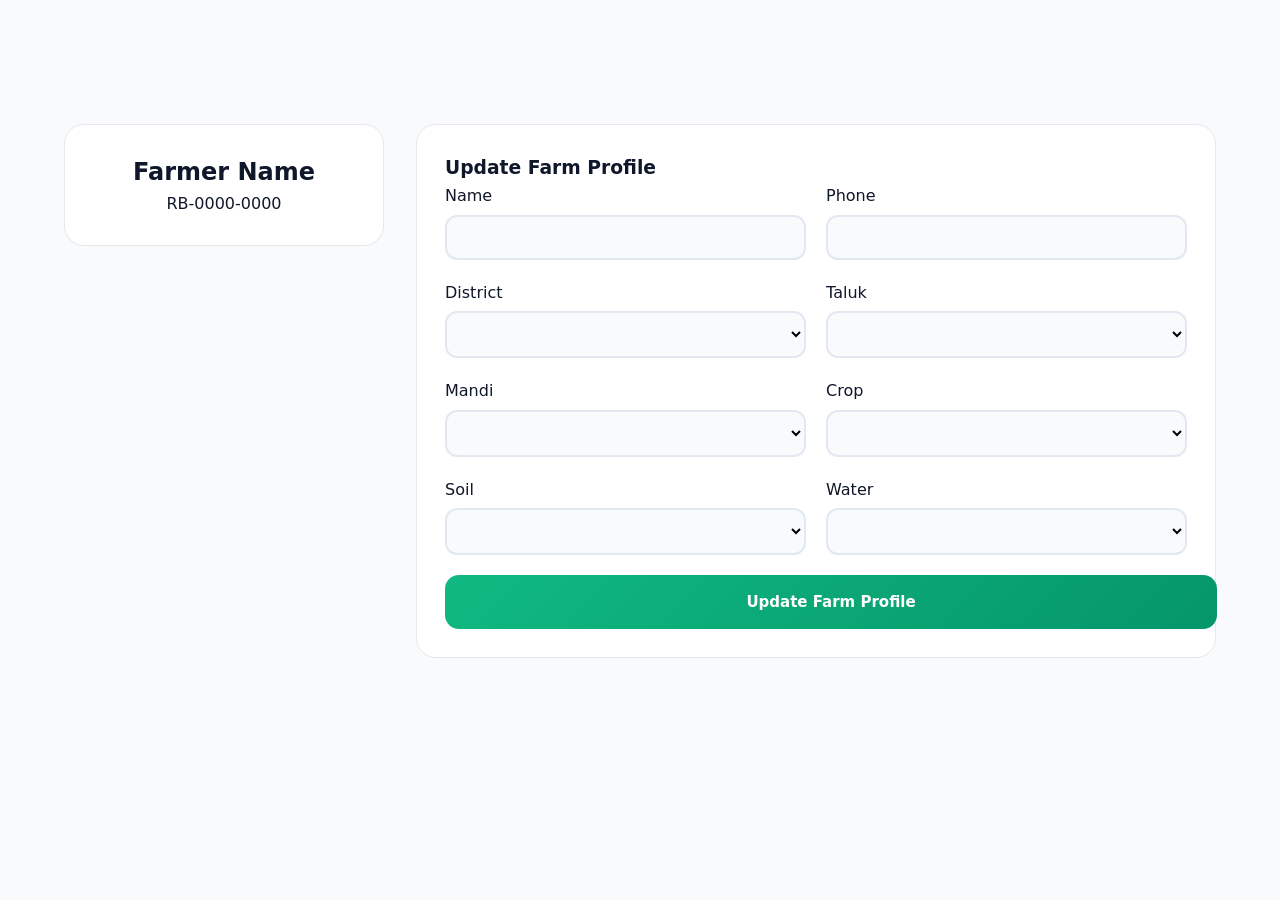
==== commit 91a9630e: "Update profile.html" ====
--- a/profile.html
+++ b/profile.html
@@ -1,13 +1,17 @@
 <!DOCTYPE html>
 <html lang="en">
 <head>
-  <meta charset="UTF-8">
-  <meta name="viewport" content="width=device-width, initial-scale=1.0">
-  <title id="pageTitle">Farm Profile — Raitha Bandhu</title>
-  <link rel="stylesheet" href="style.css">
-  <link rel="stylesheet" href="mobile.css">
-  <style>
-    /* ───────────────── GLOBAL RESET ───────────────── */
+<meta charset="UTF-8">
+<meta name="viewport" content="width=device-width, initial-scale=1.0">
+
+<title>Farm Profile — Raitha Bandhu</title>
+
+<link rel="stylesheet" href="style.css">
+<link rel="stylesheet" href="mobile.css">
+
+<style>
+
+/* RESET */
 * {
   margin: 0;
   padding: 0;
@@ -16,12 +20,10 @@
 
 body {
   background: #f8fafc;
-  font-family: system-ui, -apple-system, sans-serif;
-  color: #111827;
-  line-height: 1.5;
+  font-family: system-ui, sans-serif;
 }
 
-/* ───────────────── LAYOUT ───────────────── */
+/* LAYOUT */
 .profile-container {
   max-width: 1200px;
   margin: 40px auto;
@@ -31,11 +33,10 @@
   padding: 0 24px;
 }
 
-/* ───────────────── SIDEBAR ───────────────── */
+/* SIDEBAR */
 .profile-sidebar {
   position: sticky;
   top: 100px;
-  height: fit-content;
 }
 
 .user-card {
@@ -44,74 +45,9 @@
   border-radius: 20px;
   border: 1px solid #e5e7eb;
   text-align: center;
-  transition: 0.2s ease;
 }
 
-.user-card:hover {
-  box-shadow: 0 10px 25px rgba(0,0,0,0.05);
-}
-
-.profile-avatar-wrap {
-  position: relative;
-  width: 90px;
-  height: 90px;
-  margin: 0 auto 16px;
-}
-
-.p-avatar {
-  width: 100%;
-  height: 100%;
-  border-radius: 50%;
-  background: #d1fae5;
-  display: flex;
-  align-items: center;
-  justify-content: center;
-  font-size: 36px;
-  border: 2px solid #10b981;
-}
-
-.p-badge {
-  position: absolute;
-  bottom: -4px;
-  right: -4px;
-  background: #10b981;
-  color: #fff;
-  font-size: 10px;
-  padding: 4px 8px;
-  border-radius: 999px;
-  font-weight: 700;
-}
-
-.p-name {
-  font-size: 18px;
-  font-weight: 800;
-  margin-bottom: 4px;
-}
-
-.p-id {
-  font-size: 13px;
-  color: #6b7280;
-  margin-bottom: 16px;
-}
-
-/* Logout button */
-.btn-logout {
-  width: 100%;
-  padding: 12px;
-  border-radius: 12px;
-  background: #fee2e2;
-  color: #b91c1c;
-  border: none;
-  font-weight: 700;
-  cursor: pointer;
-  transition: 0.2s;
-}
-
-.btn-logout:hover {
-  background: #fecaca;
-}
-
-/* ───────────────── MAIN CARD ───────────────── */
+/* MAIN CARD */
 .main-card {
   background: #fff;
   padding: 28px;
@@ -119,45 +55,7 @@
   border: 1px solid #e5e7eb;
 }
 
-.card-title {
-  font-size: 20px;
-  font-weight: 900;
-  margin-bottom: 24px;
-}
-
-/* ───────────────── STATS ───────────────── */
-.quick-stats {
-  display: grid;
-  grid-template-columns: repeat(3, 1fr);
-  gap: 18px;
-  margin-bottom: 24px;
-}
-
-.stat-box {
-  background: linear-gradient(135deg, #ffffff, #f1f5f9);
-  padding: 18px;
-  border-radius: 14px;
-  border: 1px solid #e5e7eb;
-  transition: 0.2s ease;
-}
-
-.stat-box:hover {
-  transform: translateY(-2px);
-  box-shadow: 0 8px 18px rgba(0,0,0,0.05);
-}
-
-.s-val {
-  font-size: 18px;
-  font-weight: 800;
-}
-
-.s-lbl {
-  font-size: 11px;
-  color: #6b7280;
-  text-transform: uppercase;
-}
-
-/* ───────────────── FORM ───────────────── */
+/* FORM */
 .form-grid {
   display: grid;
   grid-template-columns: 1fr 1fr;
@@ -170,35 +68,22 @@
   gap: 6px;
 }
 
-.input-wrap label {
-  font-size: 12px;
-  font-weight: 700;
-  color: #6b7280;
-}
-
 .p-input {
   background: #f8fafc;
   border: 2px solid #e2e8f0;
-  padding: 13px 14px;
+  padding: 13px;
   border-radius: 12px;
-  font-size: 14px;
-  transition: all 0.2s ease;
 }
 
-.p-input:focus {
-  outline: none;
-  background: #fff;
-  border-color: #10b981;
-  box-shadow: 0 0 0 3px rgba(16,185,129,0.15);
-}
+/* 🔥 BUTTON FIX (FINAL) */
+button.btn-save-up {
+  all: unset;
 
-/* ───────────────── BUTTON (FIXED) ───────────────── */
-.btn-save-up {
   grid-column: 1 / -1;
 
-  appearance: none;
-  border: none;
-  outline: none;
+  display: flex;
+  align-items: center;
+  justify-content: center;
 
   width: 100%;
   padding: 15px;
@@ -212,336 +97,103 @@
 
   cursor: pointer;
   transition: all 0.2s ease;
-
-  display: flex;
-  align-items: center;
-  justify-content: center;
 }
 
-/* hover */
-.btn-save-up:hover {
+button.btn-save-up:hover {
   transform: translateY(-1px);
   box-shadow: 0 8px 18px rgba(16,185,129,0.25);
 }
 
-/* click */
-.btn-save-up:active {
+button.btn-save-up:active {
   transform: scale(0.97);
 }
 
-/* focus */
-.btn-save-up:focus-visible {
-  box-shadow: 0 0 0 3px rgba(16,185,129,0.4);
+button.btn-save-up:disabled {
+  opacity: 0.6;
 }
 
-/* disabled */
-.btn-save-up:disabled {
-  opacity: 0.6;
-  cursor: not-allowed;
-  transform: none;
-  box-shadow: none;
-}
-
-/* ───────────────── RESPONSIVE ───────────────── */
+/* RESPONSIVE */
 @media (max-width: 900px) {
   .profile-container {
     grid-template-columns: 1fr;
   }
-
-  .quick-stats {
-    grid-template-columns: 1fr;
-  }
-
   .form-grid {
     grid-template-columns: 1fr;
   }
 }
 
-@media (max-width: 600px) {
-  .profile-container {
-    padding: 0 12px;
-  }
+</style>
+</head>
 
-  .main-card,
-  .user-card {
-    padding: 20px;
-  }
-
-  .card-title {
-    font-size: 18px;
-  }
-}
-  </style>
-</head>
 <body>
 
-  <header class="header">
-    <div class="header-inner">
-      <div class="header-left">
-        <a href="index.html" class="brand">
-          <img src="logo.png" alt="Logo" class="app-logo-img">
-          <span class="brand-name">Raitha Bandhu</span>
-        </a>
-        <nav class="nav-tabs">
-          <a href="index.html" class="nav-tab" data-i18n="nav_home">Home</a>
-          <a href="mandi.html" class="nav-tab" data-i18n="nav_mandi">Mandi Prices</a>
-          <a href="weather.html" class="nav-tab" data-i18n="nav_weather">Weather</a>
-        </nav>
-      </div>
+<main class="profile-container">
 
-      <div class="header-right">
-        <div class="search-bar">
-          <span class="search-trigger-icon">🔍</span>
-          <input type="text" id="searchInput" class="search-input" data-i18n-placeholder="search_placeholder" placeholder="Search crops…" autocomplete="off">
-          <div id="suggestions" class="suggestions"></div>
+  <aside class="profile-sidebar">
+    <div class="user-card">
+      <h2>Farmer Name</h2>
+      <p>RB-0000-0000</p>
+    </div>
+  </aside>
+
+  <div class="profile-main">
+    <div class="main-card">
+
+      <h3>Update Farm Profile</h3>
+
+      <form class="form-grid">
+
+        <div class="input-wrap">
+          <label>Name</label>
+          <input type="text" class="p-input">
         </div>
-        <div id="authSection" class="auth-section"></div>
-        <button id="langToggleBtn" class="lang-toggle-btn" onclick="toggleLanguage()">ಕನ್ನಡ</button>
-      </div>
-    </div>
-  </header>
 
-  <main class="profile-container">
-    
-    <aside class="profile-sidebar">
-      <div class="user-card">
-        <div class="profile-avatar-wrap">
-          <div class="p-avatar">🧑‍🌾</div>
-          <div class="p-badge">VERIFIED</div>
+        <div class="input-wrap">
+          <label>Phone</label>
+          <input type="text" class="p-input">
         </div>
-        <h2 class="p-name" id="userNameDisplay">Farmer Name</h2>
-        <div class="p-id" id="userPhoneDisplay">RB-0000-0000</div>
-        
-        <div class="p-actions">
-          <button onclick="logout()" class="btn-logout" data-i18n="btn_logout_account">🚪 Logout Account</button>
+
+        <div class="input-wrap">
+          <label>District</label>
+          <select class="p-input"></select>
         </div>
-      </div>
-    </aside>
 
-    <div class="profile-main">
-      
-      <div class="quick-stats">
-        <div class="stat-box">
-          <div class="s-val" id="statLoc">--</div>
-          <div class="s-lbl" data-i18n="profile_region">Region</div>
+        <div class="input-wrap">
+          <label>Taluk</label>
+          <select class="p-input"></select>
         </div>
-        <div class="stat-box">
-          <div class="s-val" id="statCrop">--</div>
-          <div class="s-lbl" data-i18n="profile_active_crop">Active Crop</div>
+
+        <div class="input-wrap">
+          <label>Mandi</label>
+          <select class="p-input"></select>
         </div>
-        <div class="stat-box">
-          <div class="s-val" id="statMandi">--</div>
-          <div class="s-lbl" data-i18n="profile_mandi">Saved Mandi</div>
+
+        <div class="input-wrap">
+          <label>Crop</label>
+          <select class="p-input"></select>
         </div>
-      </div>
 
-      <div class="main-card">
-        <h3 class="card-title">📝 <span data-i18n="btn_update_farm">Update Farm Profile</span></h3>
-        
-        <form id="profileForm" class="form-grid">
-          <div class="input-wrap">
-            <label data-i18n="label_user_name">Full Name</label>
-            <input type="text" id="pName" class="p-input" required>
-          </div>
-          <div class="input-wrap">
-            <label data-i18n="label_phone">Phone Number</label>
-            <input type="text" id="pPhone" class="p-input" readonly>
-          </div>
-          
-          <div class="input-wrap">
-            <label data-i18n="label_district">District</label>
-            <select id="pDistrict" class="p-input">
-              <option value="">Select District</option>
-            </select>
-          </div>
-          <div class="input-wrap">
-            <label data-i18n="label_taluk">Taluk</label>
-            <select id="pTaluk" class="p-input">
-              <option value="">Select Taluk</option>
-            </select>
-          </div>
-          <div class="input-wrap">
-            <label data-i18n="label_mandi">Nearest Mandi</label>
-            <select id="pMandi" class="p-input">
-              <option value="">Select Mandi</option>
-            </select>
-          </div>
-          
-          <div class="input-wrap">
-            <label data-i18n="profile_active_crop">Active Crop</label>
-            <select id="pCrop" class="p-input">
-              <option value="">None</option>
-            </select>
-          </div>
-          <div class="input-wrap">
-            <label data-i18n="label_soil">Soil Type</label>
-            <select id="pSoil" class="p-input">
-              <option value="Red Loam">Red Loam</option>
-              <option value="Black Soil">Black Soil</option>
-              <option value="Sandy Loam">Sandy Loam</option>
-              <option value="Clayey">Clayey</option>
-            </select>
-          </div>
-          <div class="input-wrap">
-            <label data-i18n="label_water">Water Availability</label>
-            <select id="pWater" class="p-input">
-              <option value="Irrigated">Irrigated (Borewell/Canal)</option>
-              <option value="Rainfed">Rainfed (Monsoon)</option>
-              <option value="Mixed">Mixed Source</option>
-            </select>
-          </div>
-          <button type="submit" class="btn-save-up" data-i18n="btn_update_farm">Update Farm Profile</button>
-        </form>
-      </div>
+        <div class="input-wrap">
+          <label>Soil</label>
+          <select class="p-input"></select>
+        </div>
+
+        <div class="input-wrap">
+          <label>Water</label>
+          <select class="p-input"></select>
+        </div>
+
+        <!-- ✅ FIXED BUTTON -->
+        <button type="submit" class="btn-save-up">
+          Update Farm Profile
+        </button>
+
+      </form>
 
     </div>
-  </main>
+  </div>
 
-  <!-- ─── FOOTER ─────────────────────────────────────────────── -->
-  <footer class="footer">
-    <div class="footer-inner">
-      <div class="f-col-brand">
-        <div class="f-brand">
-          <img src="logo.png" alt="Logo" class="f-logo">
-          <span class="f-title">Raitha Bandhu</span>
-        </div>
-        <p class="f-tag" data-i18n="footer_tagline">Empowering farmers with real-time crop data, mandi prices, and smart recommendations to maximize earnings.</p>
-        
-        <div class="f-states">
-          <div class="f-states-title" data-i18n="states_title">Serving all districts of Karnataka.</div>
-          <div class="f-states-list" data-i18n="states_list">Bangalore Rural | Kolar | Chikkaballapur | Mysuru | Belagavi | Shimoga | Davangere | Bagalkot</div>
-        </div>
-      </div>
+</main>
 
-      <div class="f-col-links">
-        <h3 class="f-col-title" data-i18n="footer_quick_links">Quick Links</h3>
-        <ul class="f-links">
-          <li><a href="index.html" data-i18n="nav_home">Home</a></li>
-          <li><a href="mandi.html" data-i18n="nav_mandi">Mandi Prices</a></li>
-          <li><a href="weather.html" data-i18n="nav_weather">Weather Station</a></li>
-          <li><a href="profile.html" data-i18n="nav_profile">My Profile</a></li>
-        </ul>
-      </div>
-
-      <div class="f-col-contact">
-        <h3 class="f-col-title" data-i18n="footer_contact_details">Contact Support</h3>
-        <ul class="f-links">
-          <li style="color:#fff; opacity:0.8; font-size:14px;" data-i18n="footer_helpline">📞 Helpline: 1800-123-4567</li>
-          <li style="color:#fff; opacity:0.8; font-size:14px;" data-i18n="footer_whatsapp">📱 WhatsApp: +91 98765 43210</li>
-          <li style="color:#fff; opacity:0.8; font-size:14px;" data-i18n="footer_email">✉️ help@raitha.in</li>
-        </ul>
-      </div>
-    </div>
-    
-    <div class="f-bottom">
-      <div data-i18n="footer_copy">© 2025 Raitha Bandhu — Smart Crop Decision System.</div>
-      <div data-i18n="footer_note">All prices in ₹/quintal (100 kg) • Data is for guidance only</div>
-    </div>
-  </footer>
-
-  <script src="i18n.js"></script>
-  <script src="data.js"></script>
-  <script>
-    document.addEventListener('DOMContentLoaded', () => {
-      const user = getSession();
-      if (!user) {
-        window.location.href = 'login.html';
-        return;
-      }
-
-      // Sidebar
-      document.getElementById('userNameDisplay').textContent = user.name;
-      document.getElementById('userPhoneDisplay').textContent = user.phone;
-
-      // Stats
-      document.getElementById('statLoc').textContent = user.location || "N/A";
-      document.getElementById('statCrop').textContent = user.growing || "None";
-      document.getElementById('statMandi').textContent = user.mandi || "None";
-
-      // Form Initialization
-      document.getElementById('pName').value = user.name;
-      document.getElementById('pPhone').value = user.phone;
-      
-      const pDistrict = document.getElementById('pDistrict');
-      const pTaluk = document.getElementById('pTaluk');
-      const pMandi = document.getElementById('pMandi');
-      const pCrop = document.getElementById('pCrop');
-
-      // Populate Crops
-      CROPS.forEach(c => {
-        const opt = document.createElement('option');
-        opt.value = c.name;
-        opt.textContent = cropName(c);
-        pCrop.appendChild(opt);
-      });
-      pCrop.value = user.growing || "";
-
-      // Populate Districts
-      Object.keys(DISTRICT_DATA).forEach(d => {
-        const opt = document.createElement('option');
-        opt.value = d;
-        opt.textContent = d;
-        pDistrict.appendChild(opt);
-      });
-      pDistrict.value = user.location || "";
-
-      // Helper to update taluks
-      const updateTaluks = (distVal, selectedTaluk) => {
-        pTaluk.innerHTML = '<option value="">Select Taluk</option>';
-        pMandi.innerHTML = '<option value="">Select Mandi</option>';
-        if (distVal && DISTRICT_DATA[distVal]) {
-          Object.keys(DISTRICT_DATA[distVal].taluks).forEach(t => {
-            const opt = document.createElement('option');
-            opt.value = t;
-            opt.textContent = t;
-            pTaluk.appendChild(opt);
-          });
-          if(selectedTaluk) pTaluk.value = selectedTaluk;
-        }
-      };
-
-      // Helper to update mandis
-      const updateMandis = (distVal, talukVal, selectedMandi) => {
-        pMandi.innerHTML = '<option value="">Select Mandi</option>';
-        if (distVal && talukVal && DISTRICT_DATA[distVal].taluks[talukVal]) {
-          DISTRICT_DATA[distVal].taluks[talukVal].forEach(m => {
-            const opt = document.createElement('option');
-            opt.value = m;
-            opt.textContent = m;
-            pMandi.appendChild(opt);
-          });
-          if(selectedMandi) pMandi.value = selectedMandi;
-        }
-      };
-
-      pDistrict.addEventListener('change', () => updateTaluks(pDistrict.value));
-      pTaluk.addEventListener('change', () => updateMandis(pDistrict.value, pTaluk.value));
-
-      // Load saved sub-locations
-      if(user.location) updateTaluks(user.location, user.taluk);
-      if(user.location && user.taluk) updateMandis(user.location, user.taluk, user.mandi);
-
-      document.getElementById('pSoil').value = user.soil || "Red Loam";
-      document.getElementById('pWater').value = user.water || "Irrigated";
-
-      document.getElementById('profileForm').addEventListener('submit', (e) => {
-        e.preventDefault();
-        const updated = {
-          ...user,
-          name: document.getElementById('pName').value,
-          location: pDistrict.value,
-          taluk: pTaluk.value,
-          mandi: pMandi.value,
-          growing: pCrop.value,
-          soil: document.getElementById('pSoil').value,
-          water: document.getElementById('pWater').value,
-          isLoggedIn: true
-        };
-        localStorage.setItem('raitha_user', JSON.stringify(updated));
-        alert(getCurrentLang() === 'kn' ? "ಪ್ರೊಫೈಲ್ ಯಶಸ್ವಿಯಾಗಿ ನವೀಕರಿಸಲಾಗಿದೆ!" : "Profile Updated Successfully!");
-        window.location.reload();
-      });
-    });
-  </script>
 </body>
 </html>
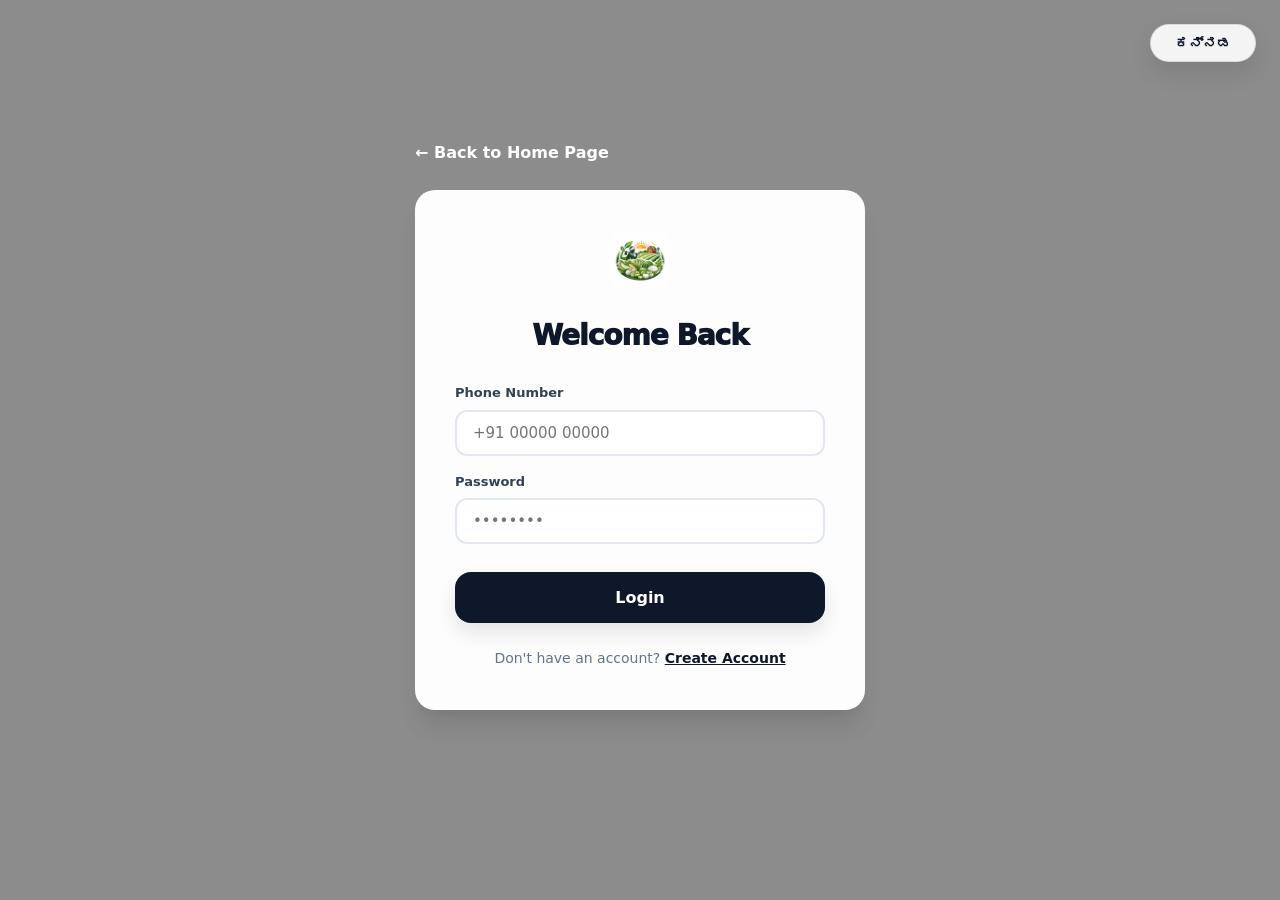
==== commit 6d57fece: "Update profile.html" ====
--- a/profile.html
+++ b/profile.html
@@ -1,199 +1,457 @@
 <!DOCTYPE html>
 <html lang="en">
 <head>
-<meta charset="UTF-8">
-<meta name="viewport" content="width=device-width, initial-scale=1.0">
-
-<title>Farm Profile — Raitha Bandhu</title>
-
-<link rel="stylesheet" href="style.css">
-<link rel="stylesheet" href="mobile.css">
-
-<style>
-
-/* RESET */
-* {
-  margin: 0;
-  padding: 0;
-  box-sizing: border-box;
-}
-
-body {
-  background: #f8fafc;
-  font-family: system-ui, sans-serif;
-}
-
-/* LAYOUT */
-.profile-container {
-  max-width: 1200px;
-  margin: 40px auto;
-  display: grid;
-  grid-template-columns: minmax(260px, 320px) 1fr;
-  gap: 32px;
-  padding: 0 24px;
-}
-
-/* SIDEBAR */
-.profile-sidebar {
-  position: sticky;
-  top: 100px;
-}
-
-.user-card {
-  background: #fff;
-  padding: 28px;
-  border-radius: 20px;
-  border: 1px solid #e5e7eb;
-  text-align: center;
-}
-
-/* MAIN CARD */
-.main-card {
-  background: #fff;
-  padding: 28px;
-  border-radius: 20px;
-  border: 1px solid #e5e7eb;
-}
-
-/* FORM */
-.form-grid {
-  display: grid;
-  grid-template-columns: 1fr 1fr;
-  gap: 20px;
-}
-
-.input-wrap {
-  display: flex;
-  flex-direction: column;
-  gap: 6px;
-}
-
-.p-input {
-  background: #f8fafc;
-  border: 2px solid #e2e8f0;
-  padding: 13px;
-  border-radius: 12px;
-}
-
-/* 🔥 BUTTON FIX (FINAL) */
-button.btn-save-up {
-  all: unset;
-
-  grid-column: 1 / -1;
-
-  display: flex;
-  align-items: center;
-  justify-content: center;
-
-  width: 100%;
-  padding: 15px;
-
-  border-radius: 14px;
-  font-size: 15px;
-  font-weight: 800;
-
-  background: linear-gradient(135deg, #10b981, #059669);
-  color: #fff;
-
-  cursor: pointer;
-  transition: all 0.2s ease;
-}
-
-button.btn-save-up:hover {
-  transform: translateY(-1px);
-  box-shadow: 0 8px 18px rgba(16,185,129,0.25);
-}
-
-button.btn-save-up:active {
-  transform: scale(0.97);
-}
-
-button.btn-save-up:disabled {
-  opacity: 0.6;
-}
-
-/* RESPONSIVE */
-@media (max-width: 900px) {
-  .profile-container {
-    grid-template-columns: 1fr;
-  }
-  .form-grid {
-    grid-template-columns: 1fr;
-  }
-}
-
-</style>
+  <meta charset="UTF-8">
+  <meta name="viewport" content="width=device-width, initial-scale=1.0">
+  <title id="pageTitle">Farm Profile — Raitha Bandhu</title>
+  <link rel="stylesheet" href="style.css">
+  <link rel="stylesheet" href="mobile.css">
+  <style>
+    .profile-container {
+      max-width: 1200px;
+      margin: 40px auto;
+      display: grid;
+      grid-template-columns: 320px 1fr;
+      gap: 32px;
+      padding: 0 24px;
+    }
+
+    /* ── SIDEBAR ────────────────────────────────────────────── */
+    .profile-sidebar {
+      display: flex;
+      flex-direction: column;
+      gap: 24px;
+    }
+
+    .user-card {
+      background: white;
+      padding: 32px;
+      border-radius: 24px;
+      text-align: center;
+      border: 1px solid var(--border);
+      box-shadow: var(--shadow-sm);
+    }
+
+    .profile-avatar-wrap {
+      position: relative;
+      width: 100px;
+      height: 100px;
+      margin: 0 auto 20px;
+    }
+
+    .p-avatar {
+      width: 100%;
+      height: 100%;
+      background: var(--green-light);
+      border-radius: 50%;
+      display: flex;
+      align-items: center;
+      justify-content: center;
+      font-size: 48px;
+      border: 2px solid var(--green-border);
+    }
+
+    .p-badge {
+      position: absolute;
+      bottom: -5px;
+      right: -5px;
+      background: #10b981;
+      color: white;
+      font-size: 9px;
+      font-weight: 900;
+      padding: 4px 10px;
+      border-radius: 20px;
+      border: 2px solid white;
+    }
+
+    .p-name { font-size: 20px; font-weight: 800; color: var(--text); margin-bottom: 4px; }
+    .p-id { font-size: 13px; color: var(--text-muted); font-weight: 600; margin-bottom: 24px; }
+
+    .btn-logout {
+      width: 100%;
+      padding: 12px;
+      background: #fee2e2;
+      color: #b91c1c;
+      border-radius: 12px;
+      font-size: 14px;
+      font-weight: 700;
+      transition: all 0.2s;
+    }
+
+    .btn-logout:hover { background: #fecaca; transform: translateY(-2px); }
+
+    /* ── MAIN CONTENT ─────────────────────────────────────────── */
+    .main-card {
+      background: white;
+      padding: 32px;
+      border-radius: 24px;
+      border: 1px solid var(--border);
+      box-shadow: var(--shadow-sm);
+    }
+
+    .card-title {
+      font-size: 22px;
+      font-weight: 900;
+      color: var(--text);
+      margin-bottom: 32px;
+      display: flex;
+      align-items: center;
+      gap: 12px;
+    }
+
+    .form-grid {
+      display: grid;
+      grid-template-columns: 1fr 1fr;
+      gap: 24px;
+    }
+
+    .input-wrap {
+      display: flex;
+      flex-direction: column;
+      gap: 8px;
+    }
+
+    .input-wrap label {
+      font-size: 13px;
+      font-weight: 800;
+      color: var(--text-sub);
+      text-transform: uppercase;
+      letter-spacing: 0.5px;
+    }
+
+    .p-input {
+      background: #f1f5f9;
+      border: 2px solid transparent;
+      padding: 14px 18px;
+      border-radius: 16px;
+      font-size: 15px;
+      font-weight: 600;
+      transition: all 0.3s;
+      width: 100%;
+    }
+
+    .p-input:focus {
+      outline: none;
+      background: white;
+      border-color: var(--green);
+      box-shadow: 0 0 0 4px rgba(16, 185, 129, 0.1);
+    }
+
+    .btn-save-up {
+      grid-column: 1 / -1;
+      background: var(--green);
+      color: white;
+      padding: 18px;
+      border-radius: 18px;
+      font-size: 16px;
+      font-weight: 800;
+      margin-top: 12px;
+      box-shadow: 0 10px 20px rgba(16, 185, 129, 0.2);
+      transition: all 0.3s;
+    }
+
+    .btn-save-up:hover {
+      background: var(--green-mid);
+      transform: translateY(-3px);
+      box-shadow: 0 15px 30px rgba(16, 185, 129, 0.3);
+    }
+
+    .quick-stats {
+      display: grid;
+      grid-template-columns: repeat(3, 1fr);
+      gap: 20px;
+      margin-bottom: 24px;
+    }
+
+    .stat-box {
+      background: white;
+      padding: 24px;
+      border-radius: 20px;
+      border: 1px solid var(--border);
+      display: flex;
+      flex-direction: column;
+      gap: 4px;
+    }
+
+    .s-val { font-size: 20px; font-weight: 900; color: var(--text); }
+    .s-lbl { font-size: 11px; font-weight: 700; color: var(--text-muted); text-transform: uppercase; }
+
+    @media (max-width: 900px) {
+      .profile-container { grid-template-columns: 1fr; }
+      .form-grid { grid-template-columns: 1fr; }
+      .quick-stats { grid-template-columns: 1fr; }
+    }
+  </style>
 </head>
-
 <body>
 
-<main class="profile-container">
-
-  <aside class="profile-sidebar">
-    <div class="user-card">
-      <h2>Farmer Name</h2>
-      <p>RB-0000-0000</p>
+  <header class="header">
+    <div class="header-inner">
+      <div class="header-left">
+        <a href="index.html" class="brand">
+          <img src="logo.png" alt="Logo" class="app-logo-img">
+          <span class="brand-name">Raitha Bandhu</span>
+        </a>
+        <nav class="nav-tabs">
+          <a href="index.html" class="nav-tab" data-i18n="nav_home">Home</a>
+          <a href="mandi.html" class="nav-tab" data-i18n="nav_mandi">Mandi Prices</a>
+          <a href="weather.html" class="nav-tab" data-i18n="nav_weather">Weather</a>
+        </nav>
+      </div>
+
+      <div class="header-right">
+        <div class="search-bar">
+          <span class="search-trigger-icon">🔍</span>
+          <input type="text" id="searchInput" class="search-input" data-i18n-placeholder="search_placeholder" placeholder="Search crops…" autocomplete="off">
+          <div id="suggestions" class="suggestions"></div>
+        </div>
+        <div id="authSection" class="auth-section"></div>
+        <button id="langToggleBtn" class="lang-toggle-btn" onclick="toggleLanguage()">ಕನ್ನಡ</button>
+      </div>
     </div>
-  </aside>
-
-  <div class="profile-main">
-    <div class="main-card">
-
-      <h3>Update Farm Profile</h3>
-
-      <form class="form-grid">
-
-        <div class="input-wrap">
-          <label>Name</label>
-          <input type="text" class="p-input">
-        </div>
-
-        <div class="input-wrap">
-          <label>Phone</label>
-          <input type="text" class="p-input">
-        </div>
-
-        <div class="input-wrap">
-          <label>District</label>
-          <select class="p-input"></select>
-        </div>
-
-        <div class="input-wrap">
-          <label>Taluk</label>
-          <select class="p-input"></select>
-        </div>
-
-        <div class="input-wrap">
-          <label>Mandi</label>
-          <select class="p-input"></select>
-        </div>
-
-        <div class="input-wrap">
-          <label>Crop</label>
-          <select class="p-input"></select>
-        </div>
-
-        <div class="input-wrap">
-          <label>Soil</label>
-          <select class="p-input"></select>
-        </div>
-
-        <div class="input-wrap">
-          <label>Water</label>
-          <select class="p-input"></select>
-        </div>
-
-        <!-- ✅ FIXED BUTTON -->
-        <button type="submit" class="btn-save-up">
-          Update Farm Profile
-        </button>
-
-      </form>
+  </header>
+
+  <main class="profile-container">
+    
+    <aside class="profile-sidebar">
+      <div class="user-card">
+        <div class="profile-avatar-wrap">
+          <div class="p-avatar">🧑‍🌾</div>
+          <div class="p-badge">VERIFIED</div>
+        </div>
+        <h2 class="p-name" id="userNameDisplay">Farmer Name</h2>
+        <div class="p-id" id="userPhoneDisplay">RB-0000-0000</div>
+        
+        <div class="p-actions">
+          <button onclick="logout()" class="btn-logout" data-i18n="btn_logout_account">🚪 Logout Account</button>
+        </div>
+      </div>
+    </aside>
+
+    <div class="profile-main">
+      
+      <div class="quick-stats">
+        <div class="stat-box">
+          <div class="s-val" id="statLoc">--</div>
+          <div class="s-lbl" data-i18n="profile_region">Region</div>
+        </div>
+        <div class="stat-box">
+          <div class="s-val" id="statCrop">--</div>
+          <div class="s-lbl" data-i18n="profile_active_crop">Active Crop</div>
+        </div>
+        <div class="stat-box">
+          <div class="s-val" id="statMandi">--</div>
+          <div class="s-lbl" data-i18n="profile_mandi">Saved Mandi</div>
+        </div>
+      </div>
+
+      <div class="main-card">
+        <h3 class="card-title">📝 <span data-i18n="btn_update_farm">Update Farm Profile</span></h3>
+        
+        <form id="profileForm" class="form-grid">
+          <div class="input-wrap">
+            <label data-i18n="label_user_name">Full Name</label>
+            <input type="text" id="pName" class="p-input" required>
+          </div>
+          <div class="input-wrap">
+            <label data-i18n="label_phone">Phone Number</label>
+            <input type="text" id="pPhone" class="p-input" readonly>
+          </div>
+          
+          <div class="input-wrap">
+            <label data-i18n="label_district">District</label>
+            <select id="pDistrict" class="p-input">
+              <option value="">Select District</option>
+            </select>
+          </div>
+          <div class="input-wrap">
+            <label data-i18n="label_taluk">Taluk</label>
+            <select id="pTaluk" class="p-input">
+              <option value="">Select Taluk</option>
+            </select>
+          </div>
+          <div class="input-wrap">
+            <label data-i18n="label_mandi">Nearest Mandi</label>
+            <select id="pMandi" class="p-input">
+              <option value="">Select Mandi</option>
+            </select>
+          </div>
+          
+          <div class="input-wrap">
+            <label data-i18n="profile_active_crop">Active Crop</label>
+            <select id="pCrop" class="p-input">
+              <option value="">None</option>
+            </select>
+          </div>
+          <div class="input-wrap">
+            <label data-i18n="label_soil">Soil Type</label>
+            <select id="pSoil" class="p-input">
+              <option value="Red Loam">Red Loam</option>
+              <option value="Black Soil">Black Soil</option>
+              <option value="Sandy Loam">Sandy Loam</option>
+              <option value="Clayey">Clayey</option>
+            </select>
+          </div>
+          <div class="input-wrap">
+            <label data-i18n="label_water">Water Availability</label>
+            <select id="pWater" class="p-input">
+              <option value="Irrigated">Irrigated (Borewell/Canal)</option>
+              <option value="Rainfed">Rainfed (Monsoon)</option>
+              <option value="Mixed">Mixed Source</option>
+            </select>
+          </div>
+          <button type="submit" class="btn-save-up" data-i18n="btn_update_farm">Update Farm Profile</button>
+        </form>
+      </div>
 
     </div>
-  </div>
-
-</main>
-
+  </main>
+
+  <!-- ─── FOOTER ─────────────────────────────────────────────── -->
+  <footer class="footer">
+    <div class="footer-inner">
+      <div class="f-col-brand">
+        <div class="f-brand">
+          <img src="logo.png" alt="Logo" class="f-logo">
+          <span class="f-title">Raitha Bandhu</span>
+        </div>
+        <p class="f-tag" data-i18n="footer_tagline">Empowering farmers with real-time crop data, mandi prices, and smart recommendations to maximize earnings.</p>
+        
+        <div class="f-states">
+          <div class="f-states-title" data-i18n="states_title">Serving all districts of Karnataka.</div>
+          <div class="f-states-list" data-i18n="states_list">Bangalore Rural | Kolar | Chikkaballapur | Mysuru | Belagavi | Shimoga | Davangere | Bagalkot</div>
+        </div>
+      </div>
+
+      <div class="f-col-links">
+        <h3 class="f-col-title" data-i18n="footer_quick_links">Quick Links</h3>
+        <ul class="f-links">
+          <li><a href="index.html" data-i18n="nav_home">Home</a></li>
+          <li><a href="mandi.html" data-i18n="nav_mandi">Mandi Prices</a></li>
+          <li><a href="weather.html" data-i18n="nav_weather">Weather Station</a></li>
+          <li><a href="profile.html" data-i18n="nav_profile">My Profile</a></li>
+        </ul>
+      </div>
+
+      <div class="f-col-contact">
+        <h3 class="f-col-title" data-i18n="footer_contact_details">Contact Support</h3>
+        <ul class="f-links">
+          <li style="color:#fff; opacity:0.8; font-size:14px;" data-i18n="footer_helpline">📞 Helpline: 1800-123-4567</li>
+          <li style="color:#fff; opacity:0.8; font-size:14px;" data-i18n="footer_whatsapp">📱 WhatsApp: +91 98765 43210</li>
+          <li style="color:#fff; opacity:0.8; font-size:14px;" data-i18n="footer_email">✉️ help@raitha.in</li>
+        </ul>
+      </div>
+    </div>
+    
+    <div class="f-bottom">
+      <div data-i18n="footer_copy">© 2025 Raitha Bandhu — Smart Crop Decision System.</div>
+      <div data-i18n="footer_note">All prices in ₹/quintal (100 kg) • Data is for guidance only</div>
+    </div>
+  </footer>
+
+  <script src="i18n.js"></script>
+  <script src="data.js"></script>
+  <script>
+    document.addEventListener('DOMContentLoaded', () => {
+      const user = getSession();
+      if (!user) {
+        window.location.href = 'login.html';
+        return;
+      }
+
+      // Sidebar
+      document.getElementById('userNameDisplay').textContent = user.name;
+      document.getElementById('userPhoneDisplay').textContent = user.phone;
+
+      // Stats
+      document.getElementById('statLoc').textContent = user.location || "N/A";
+      document.getElementById('statCrop').textContent = user.growing || "None";
+      document.getElementById('statMandi').textContent = user.mandi || "None";
+
+      // Form Initialization
+      document.getElementById('pName').value = user.name;
+      document.getElementById('pPhone').value = user.phone;
+      
+      const pDistrict = document.getElementById('pDistrict');
+      const pTaluk = document.getElementById('pTaluk');
+      const pMandi = document.getElementById('pMandi');
+      const pCrop = document.getElementById('pCrop');
+
+      // Populate Crops
+      CROPS.forEach(c => {
+        const opt = document.createElement('option');
+        opt.value = c.name;
+        opt.textContent = cropName(c);
+        pCrop.appendChild(opt);
+      });
+      pCrop.value = user.growing || "";
+
+      // Populate Districts
+      Object.keys(DISTRICT_DATA).forEach(d => {
+        const opt = document.createElement('option');
+        opt.value = d;
+        opt.textContent = d;
+        pDistrict.appendChild(opt);
+      });
+      pDistrict.value = user.location || "";
+
+      // Helper to update taluks
+      const updateTaluks = (distVal, selectedTaluk) => {
+        pTaluk.innerHTML = '<option value="">Select Taluk</option>';
+        pMandi.innerHTML = '<option value="">Select Mandi</option>';
+        if (distVal && DISTRICT_DATA[distVal]) {
+          Object.keys(DISTRICT_DATA[distVal].taluks).forEach(t => {
+            const opt = document.createElement('option');
+            opt.value = t;
+            opt.textContent = t;
+            pTaluk.appendChild(opt);
+          });
+          if(selectedTaluk) pTaluk.value = selectedTaluk;
+        }
+      };
+
+      // Helper to update mandis
+      const updateMandis = (distVal, talukVal, selectedMandi) => {
+        pMandi.innerHTML = '<option value="">Select Mandi</option>';
+        if (distVal && talukVal && DISTRICT_DATA[distVal].taluks[talukVal]) {
+          DISTRICT_DATA[distVal].taluks[talukVal].forEach(m => {
+            const opt = document.createElement('option');
+            opt.value = m;
+            opt.textContent = m;
+            pMandi.appendChild(opt);
+          });
+          if(selectedMandi) pMandi.value = selectedMandi;
+        }
+      };
+
+      pDistrict.addEventListener('change', () => updateTaluks(pDistrict.value));
+      pTaluk.addEventListener('change', () => updateMandis(pDistrict.value, pTaluk.value));
+
+      // Load saved sub-locations
+      if(user.location) updateTaluks(user.location, user.taluk);
+      if(user.location && user.taluk) updateMandis(user.location, user.taluk, user.mandi);
+
+      document.getElementById('pSoil').value = user.soil || "Red Loam";
+      document.getElementById('pWater').value = user.water || "Irrigated";
+
+      document.getElementById('profileForm').addEventListener('submit', (e) => {
+        e.preventDefault();
+        const updated = {
+          ...user,
+          name: document.getElementById('pName').value,
+          location: pDistrict.value,
+          taluk: pTaluk.value,
+          mandi: pMandi.value,
+          growing: pCrop.value,
+          soil: document.getElementById('pSoil').value,
+          water: document.getElementById('pWater').value,
+          isLoggedIn: true
+        };
+        localStorage.setItem('raitha_user', JSON.stringify(updated));
+        alert(getCurrentLang() === 'kn' ? "ಪ್ರೊಫೈಲ್ ಯಶಸ್ವಿಯಾಗಿ ನವೀಕರಿಸಲಾಗಿದೆ!" : "Profile Updated Successfully!");
+        window.location.reload();
+      });
+    });
+  </script>
 </body>
 </html>
